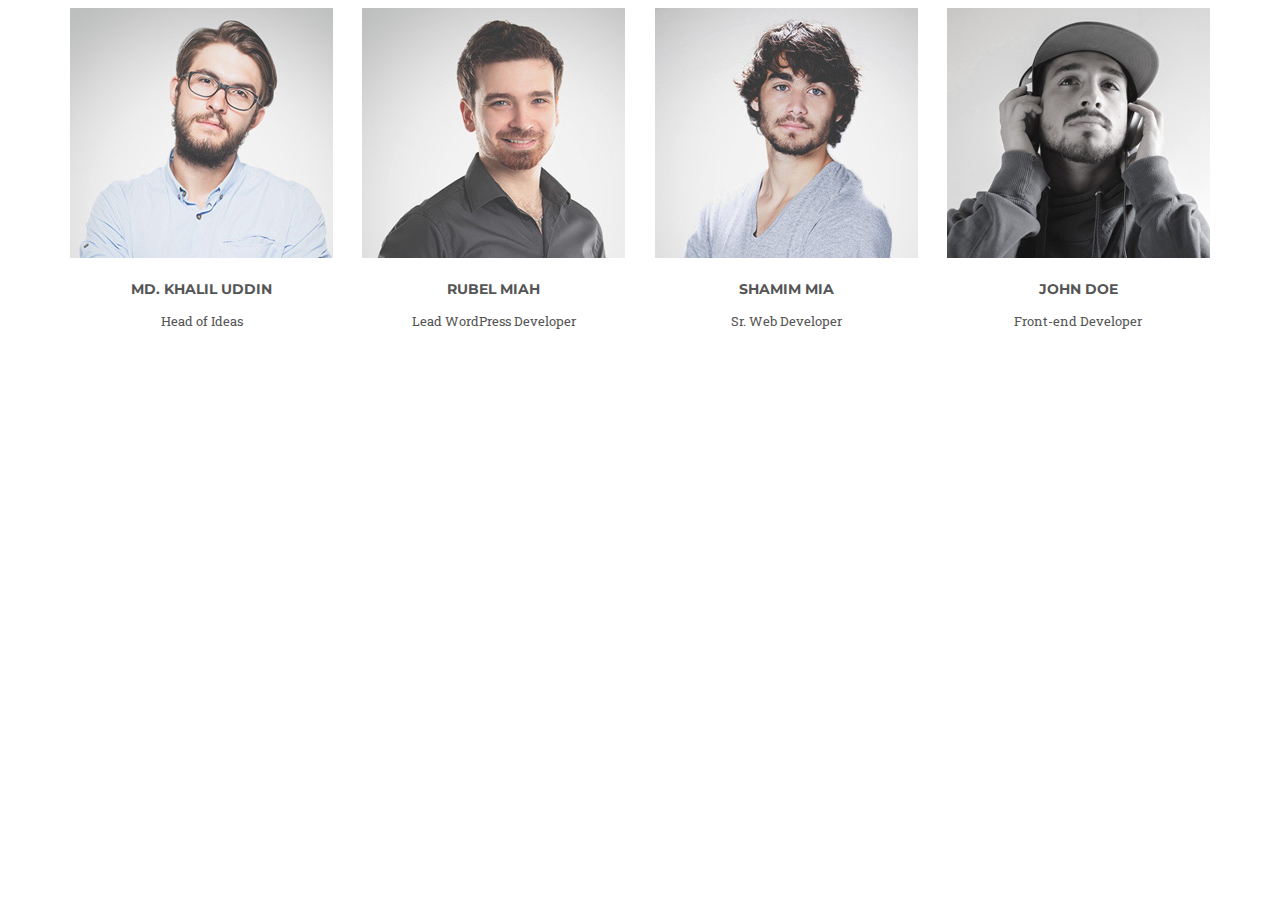
==== index.html @ a85b0475 "classwork" ====
<!DOCTYPE html>
<html lang="ru">
  <head>
    <meta charset="UTF-8" />
    <meta name="viewport" content="width=device-width, initial-scale=1.0" />
    <title>Module-05-lesson-1</title>
    <link
      href="https://fonts.googleapis.com/css2?family=Montserrat:wght@600&family=Roboto+Slab&display=swap"
      rel="stylesheet"
    />
    <link
      rel="stylesheet"
      href="https://cdnjs.cloudflare.com/ajax/libs/modern-normalize/1.0.0/modern-normalize.min.css"
      integrity="sha512-ISS7cAi1PEhQ8jnbJpJZMd29NlhNj4AWYyLOSp2CE/CsHxTCu+r+t0D2yoJudVrd0/8fTVPUVDzY5Tvli75u/g=="
      crossorigin="anonymous"
    />
    <link rel="stylesheet" href="./css/styles.css" />
  </head>

  <body>
    <ul class="team-list list">
      <li class="team-list-item">
        <a href="#" class="team-list-link-wrapper link">
          <div class="team-list-img-wrapper">
            <img src="./images/teammate-1.jpg" alt="teammate Khalil" class="team-list-item-img" />
            <p class="team-list-overlay">
              Lorem ipsum dolor, sit amet consectetur adipisicing elit. Sapiente, nemo.
            </p>
          </div>
          <div class="team-list-content">
            <h3 class="team-list-item-name">Md. Khalil Uddin</h3>
            <p class="team-list-item-position">Head of Ideas</p>
          </div>
        </a>
      </li>
      <li class="team-list-item">
        <a href="#" class="team-list-link-wrapper link">
          <div class="team-list-img-wrapper">
            <img src="./images/teammate-2.jpg" alt="teammate Rubel" class="team-list-item-img" />
            <p class="team-list-overlay">
              Lorem ipsum dolor, sit amet consectetur adipisicing elit. Sapiente, nemo.
            </p>
          </div>
          <div class="team-list-content">
            <h3 class="team-list-item-name">Rubel Miah</h3>
            <p class="team-list-item-position">Lead WordPress Developer</p>
          </div>
        </a>
      </li>
      <li class="team-list-item">
        <a href="#" class="team-list-link-wrapper link">
          <div class="team-list-img-wrapper">
            <img src="./images/teammate-3.jpg" alt="teammate Shamin" class="team-list-item-img" />
            <p class="team-list-overlay">
              Lorem ipsum dolor, sit amet consectetur adipisicing elit. Sapiente, nemo.
            </p>
          </div>
          <div class="team-list-content">
            <h3 class="team-list-item-name">Shamim Mia</h3>
            <p class="team-list-item-position">Sr. Web Developer</p>
          </div>
        </a>
      </li>
      <li class="team-list-item">
        <a href="#" class="team-list-link-wrapper link">
          <div class="team-list-img-wrapper">
            <img src="./images/teammate-4.jpg" alt="teammate John" class="team-list-item-img" />
            <p class="team-list-overlay">
              Lorem ipsum dolor, sit amet consectetur adipisicing elit. Sapiente, nemo.
            </p>
          </div>
          <div class="team-list-content">
            <h3 class="team-list-item-name">John Doe</h3>
            <p class="team-list-item-position">Front-end Developer</p>
          </div>
        </a>
      </li>
    </ul>
  </body>
</html>
---- css/styles.css ----
h1,
h2,
h3,
h4,
h5,
h6,
p {
  margin: 0;
}

ul,
ol {
  padding: 0;
  margin: 0;
}

img {
  display: block;
  max-width: 100%;
  height: auto;
}

.list {
  list-style: none;
}

.link {
  text-decoration: none;
}

.team-list {
  display: flex;
  justify-content: space-between;
  width: 1140px;
  margin: 0 auto;
}

.team-list-item {
  text-align: center;
  width: 263px;
}

.team-list-content {
  padding: 20px 30px;
}

.team-list-item-name {
  font-family: 'Montserrat', sans-serif;
  font-size: 14px;
  color: rgb(85, 85, 85);
  text-transform: uppercase;
  line-height: 1.714;
  margin-bottom: 8px;
}

.team-list-item-position {
  font-family: 'Roboto Slab', serif;
  font-size: 13px;
  color: rgb(85, 85, 85);
  line-height: 1.846;
}

.team-list-img-wrapper {
  position: relative;
  overflow: hidden;
}

.team-list-overlay {
  position: absolute;
  top: 0;
  left: 0;
  width: 100%;
  height: 100%;
  font-family: 'Montserrat', sans-serif;
  font-size: 14px;
  color: rgb(255, 255, 255);
  background-color: rgba(255, 99, 71, 0.5);
  padding: 20px;
  overflow: auto;

  transform: translateY(100%);
  transition: transform 250ms linear;
}

.team-list-link-wrapper:hover .team-list-overlay,
.team-list-link-wrapper:focus .team-list-overlay {
  transform: translateY(0%);
}
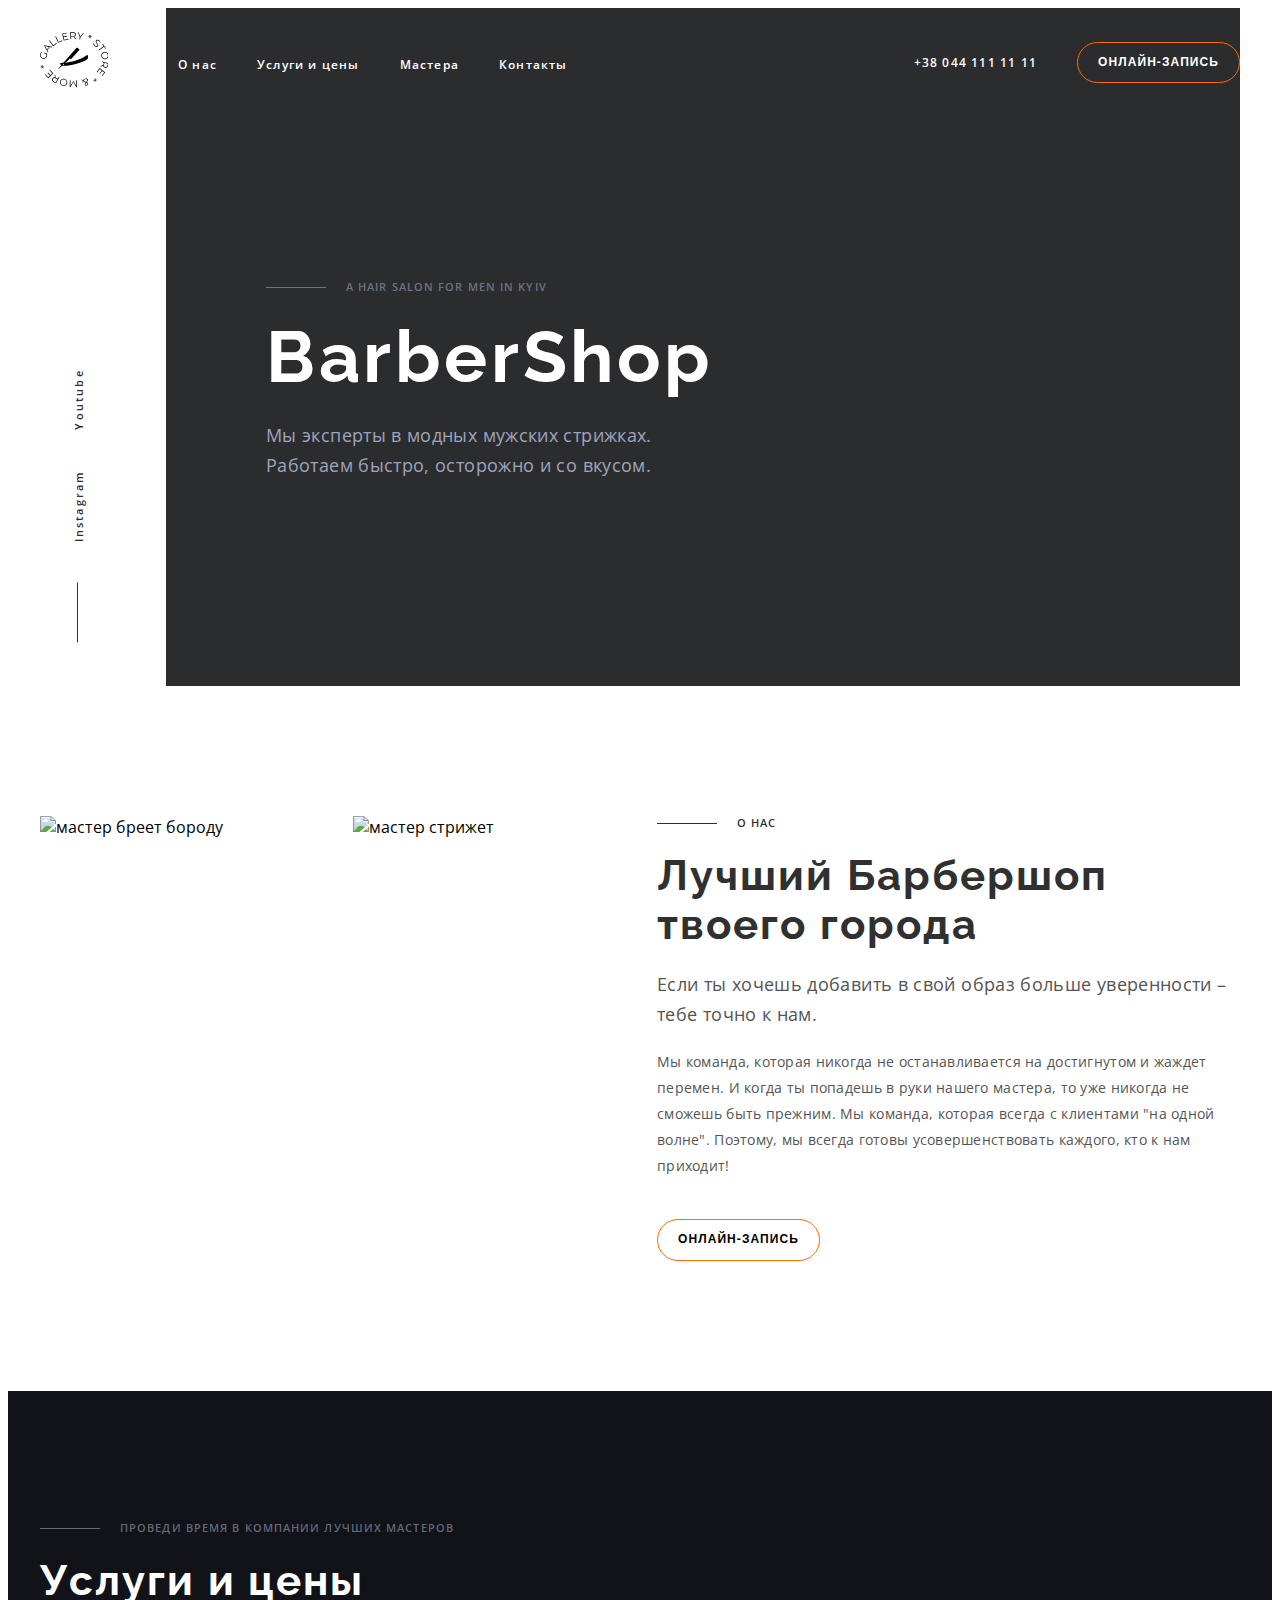
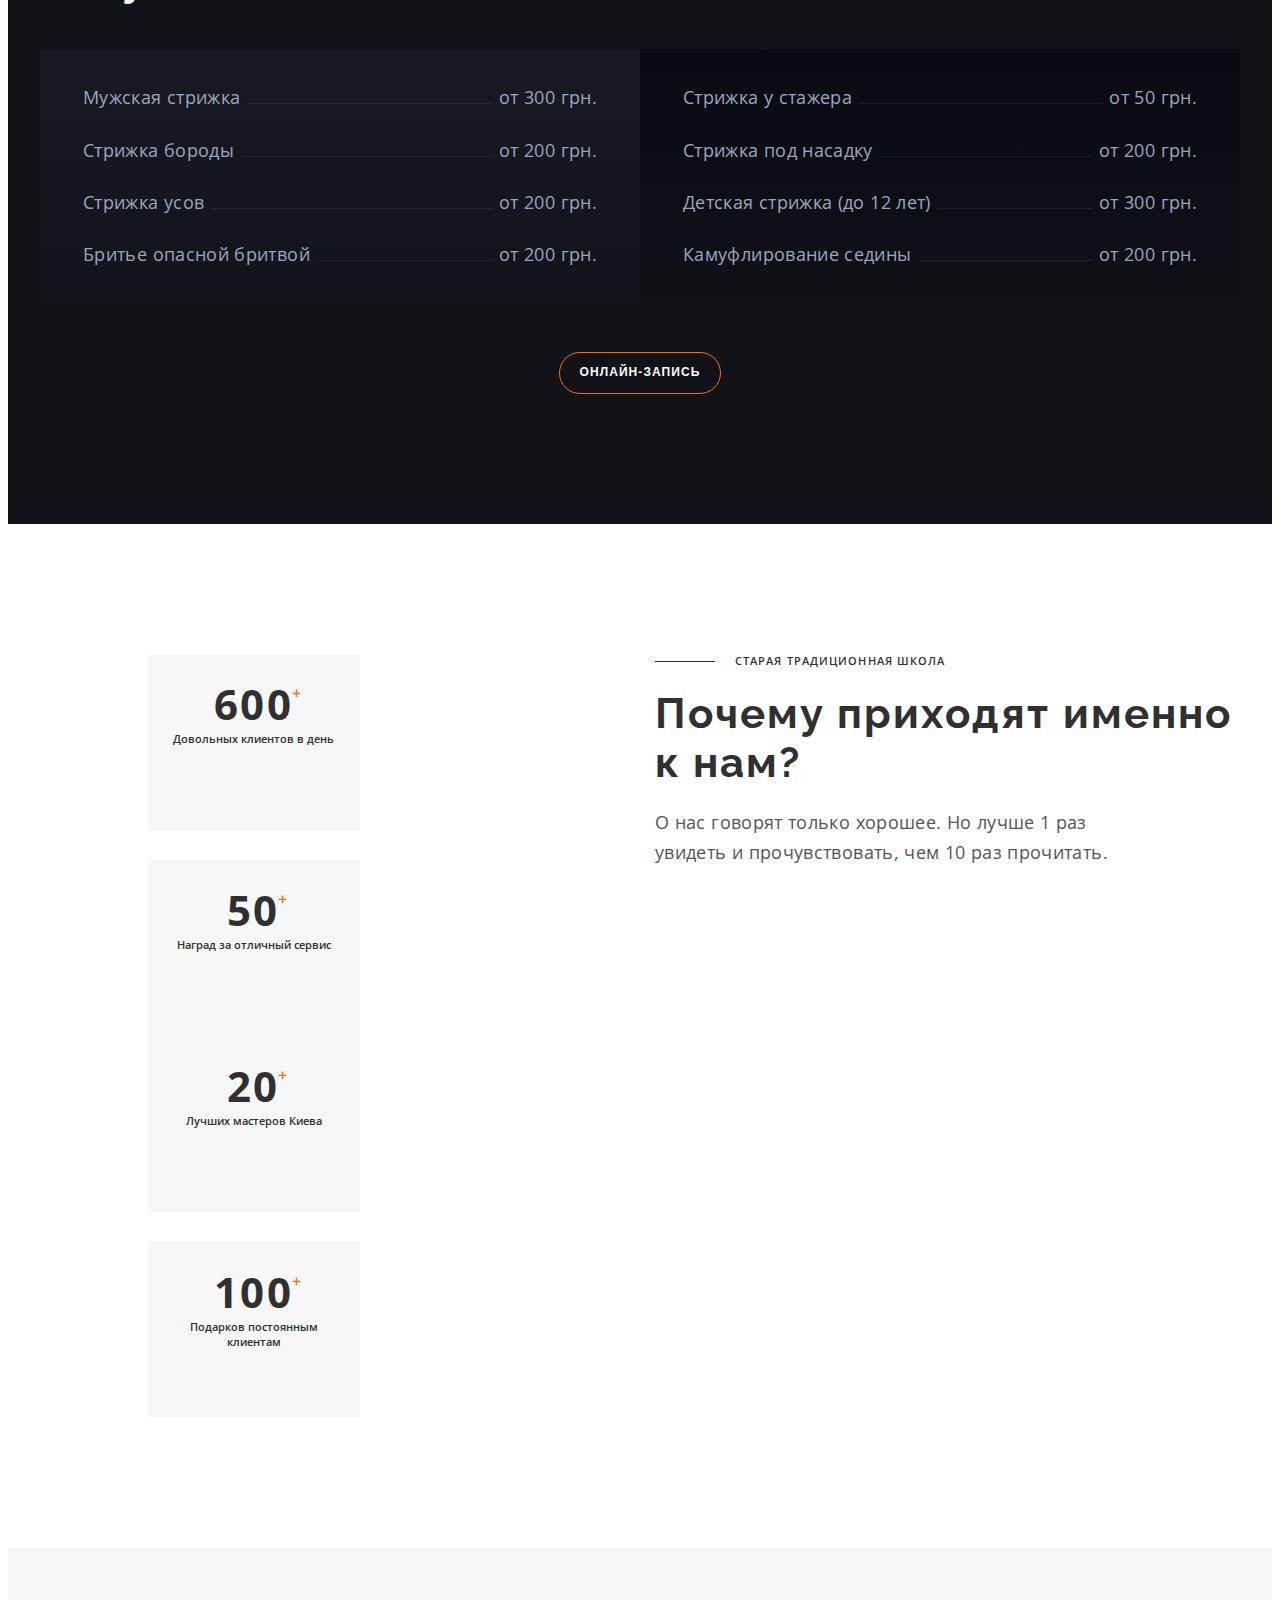
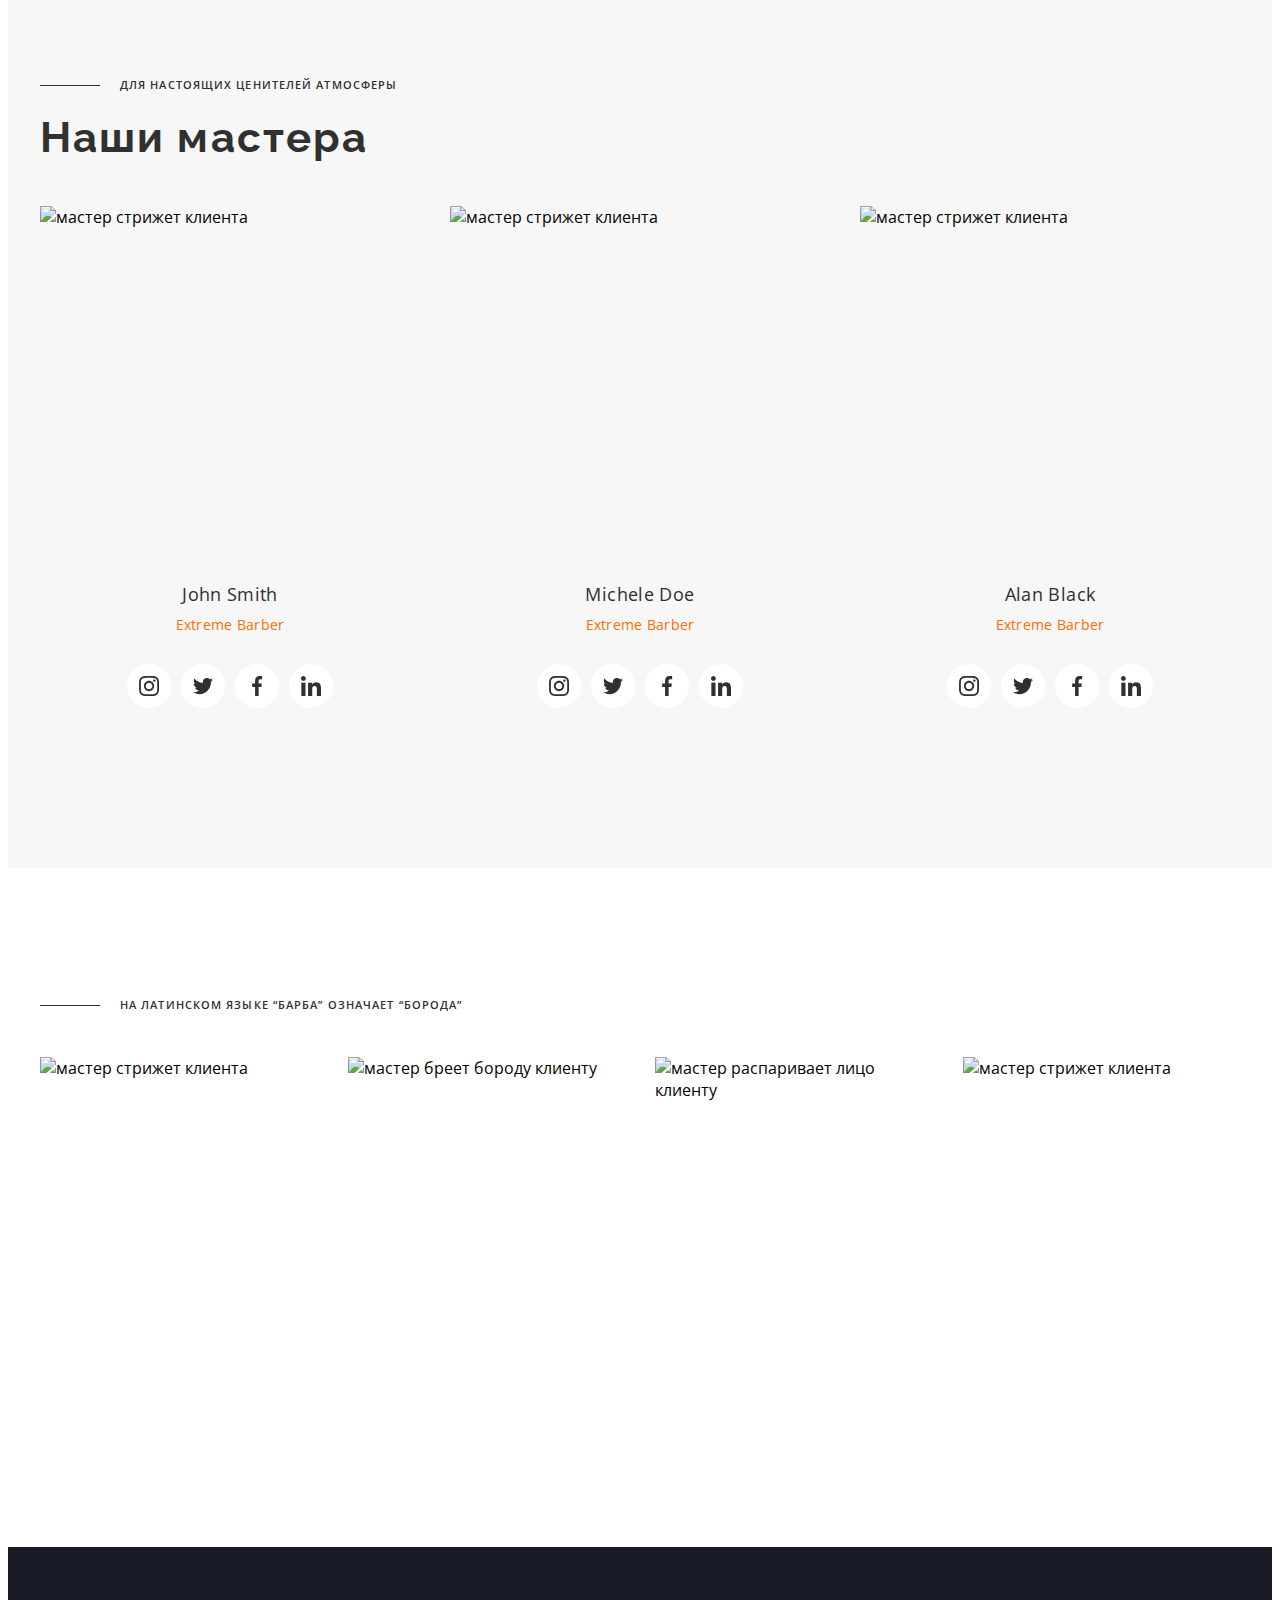
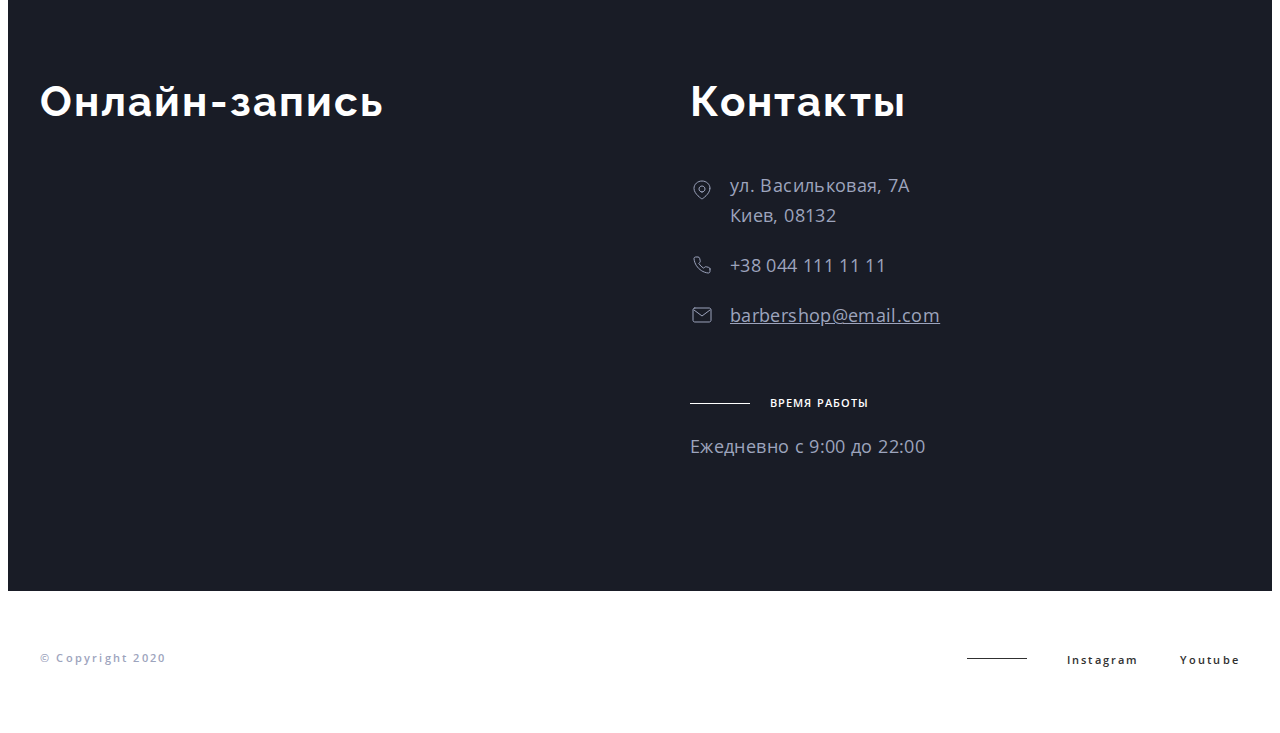
==== commit 9e8aaf60: "Merge pull request #6 from Olexiy-repin/module-05" ====
--- a/index.html
+++ b/index.html
@@ -1,80 +1,466 @@
 <!DOCTYPE html>
+
 <html lang="ru">
   <head>
     <meta charset="UTF-8" />
+    <meta http-equiv="X-UA-Compatible" content="IE=edge" />
     <meta name="viewport" content="width=device-width, initial-scale=1.0" />
-    <title>Module-05-lesson-1</title>
+    <title>Барбершоп</title>
+    <link rel="preconnect" href="https://fonts.googleapis.com" />
+    <link rel="preconnect" href="https://fonts.gstatic.com" crossorigin />
     <link
-      href="https://fonts.googleapis.com/css2?family=Montserrat:wght@600&family=Roboto+Slab&display=swap"
+      href="https://fonts.googleapis.com/css2?family=Open+Sans:wght@400;600;700&family=Raleway:wght@700&display=swap"
       rel="stylesheet"
     />
     <link
       rel="stylesheet"
-      href="https://cdnjs.cloudflare.com/ajax/libs/modern-normalize/1.0.0/modern-normalize.min.css"
-      integrity="sha512-ISS7cAi1PEhQ8jnbJpJZMd29NlhNj4AWYyLOSp2CE/CsHxTCu+r+t0D2yoJudVrd0/8fTVPUVDzY5Tvli75u/g=="
+      href="https://cdnjs.cloudflare.com/ajax/libs/modern-normalize/1.1.0/modern-normalize.min.css"
+      integrity="sha512-wpPYUAdjBVSE4KJnH1VR1HeZfpl1ub8YT/NKx4PuQ5NmX2tKuGu6U/JRp5y+Y8XG2tV+wKQpNHVUX03MfMFn9Q=="
       crossorigin="anonymous"
+      referrerpolicy="no-referrer"
     />
     <link rel="stylesheet" href="./css/styles.css" />
   </head>
+  <body>
+    <!-- HEADER -->
+    <header class="page-header">
+      <div class="container page-header-container">
+        <nav class="navigation">
+          <a class="logo" href="">
+            <svg class="logo-img" width="68" height="56">
+              <use href="./images/sprite.svg#logo"></use>
+            </svg>
+          </a>
+          <ul class="menu list">
+            <li class="menu-item">
+              <a class="menu-link link" href="#about">О нас</a>
+            </li>
+            <li class="menu-item">
+              <a class="menu-link link" href="#services">Услуги и цены</a>
+            </li>
+            <li class="menu-item">
+              <a class="menu-link link" href="#our-team">Мастера</a>
+            </li>
+            <li class="menu-item">
+              <a class="menu-link link" href="#contacts">Контакты</a>
+            </li>
+          </ul>
+        </nav>
+        <a class="phone-number link" href="tel:+380441111111">+38 044 111 11 11</a>
+        <button class="modal-btn modal-btn-theme-dark" type="button" data-modal-open>
+          онлайн-запись
+        </button>
+      </div>
+    </header>
+    <main>
+      <!-- HERO -->
+      <section class="hero">
+        <div class="container hero-container">
+          <div class="hero-left-side">
+            <ul class="social-links-list hero-social-links-list list">
+              <li class="social-links-list-item">
+                <a class="social-links-list-link link" href="" lang="en">Instagram</a>
+              </li>
+              <li class="social-links-list-item">
+                <a class="social-links-list-link link" href="" lang="en">Youtube</a>
+              </li>
+            </ul>
+          </div>
+          <div class="hero-right-side">
+            <p class="suptitle suptitle-theme-dark" lang="en">A hair salon for men in Kyiv</p>
+            <h1 class="hero-title" lang="en">BarberShop</h1>
+            <p class="section-description section-description-theme-dark hero-section-description">
+              Мы эксперты в модных мужских стрижках. Работаем быстро, осторожно и со вкусом.
+            </p>
+          </div>
+        </div>
+      </section>
+      <!-- ABOUT -->
+      <section class="about section" id="about">
+        <div class="container about-container">
+          <div class="about-left-side">
+            <ul class="about-gallery list">
+              <li class="about-gallery-item">
+                <img
+                  class="about-gallery-img"
+                  src="./images/about/about-img-1.jpg"
+                  alt="мастер бреет бороду"
+                  width="270"
+                  height="445"
+                />
+              </li>
+              <li class="about-gallery-item">
+                <img
+                  class="about-gallery-img"
+                  src="./images/about/about-img-2.jpg"
+                  alt="мастер стрижет"
+                  width="270"
+                  height="445"
+                />
+              </li>
+            </ul>
+          </div>
+          <div class="about-right-side">
+            <h2 class="suptitle suptitle-theme-light">О НАС</h2>
+            <h3 class="title title-theme-light">Лучший Барбершоп твоего города</h3>
+            <p
+              class="section-description section-description-theme-light about-section-description"
+            >
+              Если ты хочешь добавить в свой образ больше уверенности – тебе точно к нам.
+            </p>
+            <p class="about-text">
+              Мы команда, которая никогда не останавливается на достигнутом и жаждет перемен. И
+              когда ты попадешь в руки нашего мастера, то уже никогда не сможешь быть прежним. Мы
+              команда, которая всегда с клиентами "на одной волне". Поэтому, мы всегда готовы
+              усовершенствовать каждого, кто к нам приходит!
+            </p>
+            <button class="modal-btn" type="button">онлайн-запись</button>
+          </div>
+        </div>
+      </section>
+      <!-- SERVICES -->
+      <section class="services section" id="services">
+        <div class="container">
+          <p class="suptitle suptitle-theme-dark">Проведи время в компании лучших мастеров</p>
+          <h2 class="title title-theme-dark">Услуги и цены</h2>
+          <div class="services-table-wrapper">
+            <table class="services-table list">
+              <tr class="services-table-row">
+                <td class="services-table-name">Мужская стрижка</td>
+                <td class="services-table-price">от 300 грн.</td>
+              </tr>
+              <tr class="services-table-row">
+                <td class="services-table-name">Стрижка бороды</td>
+                <td class="services-table-price">от 200 грн.</td>
+              </tr>
+              <tr class="services-table-row">
+                <td class="services-table-name">Стрижка усов</td>
+                <td class="services-table-price">от 200 грн.</td>
+              </tr>
+              <tr class="services-table-row">
+                <td class="services-table-name">Бритье опасной бритвой</td>
+                <td class="services-table-price">от 200 грн.</td>
+              </tr>
+            </table>
+            <table class="services-table list">
+              <tr class="services-table-row">
+                <td class="services-table-name">Cтрижка у стажера</td>
+                <td class="services-table-price">от 50 грн.</td>
+              </tr>
+              <tr class="services-table-row">
+                <td class="services-table-name">Стрижка под насадку</td>
+                <td class="services-table-price">от 200 грн.</td>
+              </tr>
+              <tr class="services-table-row">
+                <td class="services-table-name">Детская стрижка (до 12 лет)</td>
+                <td class="services-table-price">от 300 грн.</td>
+              </tr>
+              <tr class="services-table-row">
+                <td class="services-table-name">Камуфлирование седины</td>
+                <td class="services-table-price">от 200 грн.</td>
+              </tr>
+            </table>
+          </div>
+          <button class="modal-btn modal-btn-theme-dark services-modal-btn" type="button">
+            онлайн-запись
+          </button>
+        </div>
+      </section>
+      <!-- ADVANTAGES -->
+      <section class="advantages section">
+        <div class="container advantages-container">
+          <div class="advantages-left-side">
+            <ul class="advantages-list list">
+              <li class="advantages-list-item">
+                <p class="advantages-list-quantity">600</p>
+                <p class="advantages-list-description">Довольных клиентов в день</p>
+              </li>
+              <li class="advantages-list-item">
+                <p class="advantages-list-quantity">50</p>
+                <p class="advantages-list-description">Наград за отличный сервис</p>
+              </li>
+              <li class="advantages-list-item">
+                <p class="advantages-list-quantity">20</p>
+                <p class="advantages-list-description">Лучших мастеров Киева</p>
+              </li>
+              <li class="advantages-list-item">
+                <p class="advantages-list-quantity">100</p>
+                <p class="advantages-list-description">Подарков постоянным клиентам</p>
+              </li>
+            </ul>
+          </div>
+          <div class="advantages-right-side">
+            <p class="suptitle suptitle-theme-light">старая традиционная школа</p>
+            <h2 class="title title-theme-light">Почему приходят именно к нам?</h2>
+            <p
+              class="section-description section-description-theme-light advantages-section-description"
+            >
+              О нас говорят только хорошее. Но лучше 1 раз увидеть и прочувствовать, чем 10 раз
+              прочитать.
+            </p>
+          </div>
+        </div>
+      </section>
+      <!-- EMPLOYEES -->
+      <section class="employees-section section" id="our-team">
+        <div class="container">
+          <p class="suptitle suptitle-theme-light">для настоящих ценителей атмосферы</p>
+          <h2 class="title title-theme-light employees-section-title">Наши мастера</h2>
+          <ul class="employees list">
+            <li class="employees-card">
+              <img
+                class="employees-photo"
+                src="./images/our-team/john-smith.jpg"
+                alt="мастер стрижет клиента"
+                width="370"
+                height="346"
+              />
+              <div class="employees-card-content-wrapper">
+                <h3 class="employees-name" lang="en">John Smith</h3>
+                <p class="employees-position" lang="en">Extreme Barber</p>
+                <ul class="social-list list">
+                  <li class="social-list-item">
+                    <a href="" class="social-list-link">
+                      <svg class="social-list-icon" width="20" height="20">
+                        <use href="./images/sprite.svg#instagram"></use>
+                      </svg>
+                    </a>
+                  </li>
+                  <li class="social-list-item">
+                    <a href="" class="social-list-link">
+                      <svg class="social-list-icon" width="20" height="20">
+                        <use href="./images/sprite.svg#twitter"></use>
+                      </svg>
+                    </a>
+                  </li>
+                  <li class="social-list-item">
+                    <a href="" class="social-list-link">
+                      <svg class="social-list-icon" width="20" height="20">
+                        <use href="./images/sprite.svg#facebook"></use>
+                      </svg>
+                    </a>
+                  </li>
+                  <li class="social-list-item">
+                    <a href="" class="social-list-link">
+                      <svg class="social-list-icon" width="20" height="20">
+                        <use href="./images/sprite.svg#linkedin"></use>
+                      </svg>
+                    </a>
+                  </li>
+                </ul>
+              </div>
+            </li>
+            <li class="employees-card">
+              <img
+                class="employees-photo"
+                src="./images/our-team/michele-doe.jpg"
+                alt="мастер стрижет клиента"
+                width="370"
+                height="346"
+              />
+              <div class="employees-card-content-wrapper">
+                <h3 class="employees-name" lang="en">Michele Doe</h3>
+                <p class="employees-position" lang="en">Extreme Barber</p>
+                <ul class="social-list list">
+                  <li class="social-list-item">
+                    <a href="" class="social-list-link">
+                      <svg class="social-list-icon" width="20" height="20">
+                        <use href="./images/sprite.svg#instagram"></use>
+                      </svg>
+                    </a>
+                  </li>
+                  <li class="social-list-item">
+                    <a href="" class="social-list-link">
+                      <svg class="social-list-icon" width="20" height="20">
+                        <use href="./images/sprite.svg#twitter"></use>
+                      </svg>
+                    </a>
+                  </li>
+                  <li class="social-list-item">
+                    <a href="" class="social-list-link">
+                      <svg class="social-list-icon" width="20" height="20">
+                        <use href="./images/sprite.svg#facebook"></use>
+                      </svg>
+                    </a>
+                  </li>
+                  <li class="social-list-item">
+                    <a href="" class="social-list-link">
+                      <svg class="social-list-icon" width="20" height="20">
+                        <use href="./images/sprite.svg#linkedin"></use>
+                      </svg>
+                    </a>
+                  </li>
+                </ul>
+              </div>
+            </li>
+            <li class="employees-card">
+              <img
+                class="employees-photo"
+                src="./images/our-team/alan-black.jpg"
+                alt="мастер стрижет клиента"
+                width="370"
+                height="346"
+              />
+              <div class="employees-card-content-wrapper">
+                <h3 class="employees-name" lang="en">Alan Black</h3>
+                <p class="employees-position" lang="en">Extreme Barber</p>
+                <ul class="social-list list">
+                  <li class="social-list-item">
+                    <a href="" class="social-list-link">
+                      <svg class="social-list-icon" width="20" height="20">
+                        <use href="./images/sprite.svg#instagram"></use>
+                      </svg>
+                    </a>
+                  </li>
+                  <li class="social-list-item">
+                    <a href="" class="social-list-link">
+                      <svg class="social-list-icon" width="20" height="20">
+                        <use href="./images/sprite.svg#twitter"></use>
+                      </svg>
+                    </a>
+                  </li>
+                  <li class="social-list-item">
+                    <a href="" class="social-list-link">
+                      <svg class="social-list-icon" width="20" height="20">
+                        <use href="./images/sprite.svg#facebook"></use>
+                      </svg>
+                    </a>
+                  </li>
+                  <li class="social-list-item">
+                    <a href="" class="social-list-link">
+                      <svg class="social-list-icon" width="20" height="20">
+                        <use href="./images/sprite.svg#linkedin"></use>
+                      </svg>
+                    </a>
+                  </li>
+                </ul>
+              </div>
+            </li>
+          </ul>
+        </div>
+      </section>
+      <!-- GALLERY -->
+      <section class="gallery section">
+        <div class="container">
+          <h2 hidden>галерея работ</h2>
+          <p class="suptitle suptitle-theme-light gallery-suptitle">
+            На латинском языке “барба” означает “борода”
+          </p>
+          <ul class="gallery-list list">
+            <li class="gallery-list-item">
+              <img
+                class="gallery-list-img"
+                src="./images/gallery/gallery-img-1.jpg"
+                alt="мастер стрижет клиента"
+                width="270"
+                height="360"
+              />
+            </li>
+            <li class="gallery-list-item">
+              <img
+                class="gallery-list-img"
+                src="./images/gallery/gallery-img-2.jpg"
+                alt="мастер бреет бороду клиенту"
+                width="270"
+                height="360"
+              />
+            </li>
+            <li class="gallery-list-item">
+              <img
+                class="gallery-list-img"
+                src="./images/gallery/gallery-img-3.jpg"
+                alt="мастер распаривает лицо клиенту"
+                width="270"
+                height="360"
+              />
+            </li>
+            <li class="gallery-list-item">
+              <img
+                class="gallery-list-img"
+                src="./images/gallery/gallery-img-4.jpg"
+                alt="мастер стрижет клиента"
+                width="270"
+                height="360"
+              />
+            </li>
+          </ul>
+        </div>
+      </section>
+      <div class="contact-block-wrapper">
+        <div class="container contact-block-wrapper-container">
+          <!-- CONTACT FORM -->
+          <section class="contact-form-section section">
+            <h2 class="title title-theme-dark">Онлайн-запись</h2>
+          </section>
+          <!-- OUR CONTACT INFORMATION -->
+          <section class="contact-info-section section">
+            <h2 class="title title-theme-dark">Контакты</h2>
+            <address class="contact-info-section-address">
+              <ul class="contact-list list">
+                <li class="contact-list-item">
+                  <a
+                    class="contact-list-link link"
+                    href="https://goo.gl/maps/fSdhoyAyDwtJdrEC6"
+                    target="_blank"
+                  >
+                    <svg
+                      class="contact-list-link-icon contact-list-link-icon-map-pin"
+                      width="24"
+                      height="24"
+                    >
+                      <use href="./images/sprite.svg#map-pin"></use>
+                    </svg>
+                    ул. Васильковая, 7А Киев, 08132</a
+                  >
+                </li>
+                <li class="contact-list-item">
+                  <a class="contact-list-link link" href="tel:+380441111111">
+                    <svg class="contact-list-link-icon" width="24" height="24">
+                      <use href="./images/sprite.svg#phone"></use>
+                    </svg>
+                    +38 044 111 11 11
+                  </a>
+                </li>
+                <li class="contact-list-item">
+                  <a class="contact-list-link" href="mailto:barbershop@email.com">
+                    <svg class="contact-list-link-icon" width="24" height="24">
+                      <use href="./images/sprite.svg#mail"></use>
+                    </svg>
+                    barbershop@email.com
+                  </a>
+                </li>
+              </ul>
+            </address>
+            <h3 class="suptitle contact-info-section-suptitle">время работы</h3>
+            <p class="contact-info-date">Ежедневно с 9:00 до 22:00</p>
+          </section>
+        </div>
+      </div>
+    </main>
+    <footer class="footer">
+      <div class="container footer-container">
+        <p class="copyright">&#xa9; Copyright 2020</p>
+        <ul class="social-links-list list">
+          <li class="social-links-list-item">
+            <a class="social-links-list-link link" href="" lang="en">Instagram</a>
+          </li>
+          <li class="social-links-list-item">
+            <a class="social-links-list-link link" href="" lang="en">Youtube</a>
+          </li>
+        </ul>
+      </div>
+    </footer>
 
-  <body>
-    <ul class="team-list list">
-      <li class="team-list-item">
-        <a href="#" class="team-list-link-wrapper link">
-          <div class="team-list-img-wrapper">
-            <img src="./images/teammate-1.jpg" alt="teammate Khalil" class="team-list-item-img" />
-            <p class="team-list-overlay">
-              Lorem ipsum dolor, sit amet consectetur adipisicing elit. Sapiente, nemo.
-            </p>
-          </div>
-          <div class="team-list-content">
-            <h3 class="team-list-item-name">Md. Khalil Uddin</h3>
-            <p class="team-list-item-position">Head of Ideas</p>
-          </div>
-        </a>
-      </li>
-      <li class="team-list-item">
-        <a href="#" class="team-list-link-wrapper link">
-          <div class="team-list-img-wrapper">
-            <img src="./images/teammate-2.jpg" alt="teammate Rubel" class="team-list-item-img" />
-            <p class="team-list-overlay">
-              Lorem ipsum dolor, sit amet consectetur adipisicing elit. Sapiente, nemo.
-            </p>
-          </div>
-          <div class="team-list-content">
-            <h3 class="team-list-item-name">Rubel Miah</h3>
-            <p class="team-list-item-position">Lead WordPress Developer</p>
-          </div>
-        </a>
-      </li>
-      <li class="team-list-item">
-        <a href="#" class="team-list-link-wrapper link">
-          <div class="team-list-img-wrapper">
-            <img src="./images/teammate-3.jpg" alt="teammate Shamin" class="team-list-item-img" />
-            <p class="team-list-overlay">
-              Lorem ipsum dolor, sit amet consectetur adipisicing elit. Sapiente, nemo.
-            </p>
-          </div>
-          <div class="team-list-content">
-            <h3 class="team-list-item-name">Shamim Mia</h3>
-            <p class="team-list-item-position">Sr. Web Developer</p>
-          </div>
-        </a>
-      </li>
-      <li class="team-list-item">
-        <a href="#" class="team-list-link-wrapper link">
-          <div class="team-list-img-wrapper">
-            <img src="./images/teammate-4.jpg" alt="teammate John" class="team-list-item-img" />
-            <p class="team-list-overlay">
-              Lorem ipsum dolor, sit amet consectetur adipisicing elit. Sapiente, nemo.
-            </p>
-          </div>
-          <div class="team-list-content">
-            <h3 class="team-list-item-name">John Doe</h3>
-            <p class="team-list-item-position">Front-end Developer</p>
-          </div>
-        </a>
-      </li>
-    </ul>
+    <div class="backdrop is-hidden" data-modal>
+      <div class="modal">
+        <button type="button" class="modal-close-btn" data-modal-close>
+          <svg class="modal-close-btn-icon" width="18" height="18">
+            <use href="./images/sprite.svg#close-icon"></use>
+          </svg>
+        </button>
+      </div>
+    </div>
+
+    <script src="./js/modal.js"></script>
   </body>
 </html>
--- a/css/styles.css
+++ b/css/styles.css
@@ -1,23 +1,30 @@
+:root {
+  --primary-font-family: 'Open Sans', sans-serif;
+  --secondary-font-family: 'Raleway', sans-serif;
+  --primary-text-color-theme-dark: 157, 164, 189;
+  --secondary-text-color-theme-dark: #ffffff;
+  --primary-text-color-theme-light: #555555;
+  --secondary-text-color-theme-light: #303030;
+  --accent-color: #ff6c00;
+}
+
 h1,
 h2,
 h3,
-h4,
-h5,
-h6,
 p {
-  margin: 0;
+  margin-top: 0;
+  margin-bottom: 0;
 }
 
 ul,
 ol {
-  padding: 0;
-  margin: 0;
+  margin-top: 0;
+  margin-bottom: 0;
+  padding-left: 0;
 }
 
 img {
   display: block;
-  max-width: 100%;
-  height: auto;
 }
 
 .list {
@@ -28,61 +35,679 @@
   text-decoration: none;
 }
 
-.team-list {
-  display: flex;
-  justify-content: space-between;
-  width: 1140px;
-  margin: 0 auto;
-}
-
-.team-list-item {
-  text-align: center;
-  width: 263px;
-}
-
-.team-list-content {
-  padding: 20px 30px;
-}
-
-.team-list-item-name {
-  font-family: 'Montserrat', sans-serif;
-  font-size: 14px;
-  color: rgb(85, 85, 85);
+body {
+  font-family: var(--primary-font-family);
+}
+
+.container {
+  width: 1200px;
+  margin-left: auto;
+  margin-right: auto;
+  padding-left: 15px;
+  padding-right: 15px;
+}
+
+.section {
+  padding-top: 130px;
+  padding-bottom: 130px;
+}
+
+/* ============= COMPONENTS ============= */
+.modal-btn {
+  min-width: 160px;
+  font-weight: 600;
+  font-size: 12px;
+  line-height: 1.33;
+  letter-spacing: 0.09em;
   text-transform: uppercase;
-  line-height: 1.714;
-  margin-bottom: 8px;
-}
-
-.team-list-item-position {
-  font-family: 'Roboto Slab', serif;
-  font-size: 13px;
-  color: rgb(85, 85, 85);
-  line-height: 1.846;
-}
-
-.team-list-img-wrapper {
-  position: relative;
-  overflow: hidden;
-}
-
-.team-list-overlay {
+  cursor: pointer;
+  border: 1px solid var(--accent-color);
+  border-radius: 25px;
+  background-color: transparent;
+  padding: 12px 20px;
+  transition: background-color 250ms linear, color 250ms linear;
+}
+
+.modal-btn:hover,
+.modal-btn:focus {
+  background-color: var(--accent-color);
+  color: var(--secondary-text-color-theme-dark);
+}
+
+.modal-btn-theme-dark {
+  color: var(--secondary-text-color-theme-dark);
+}
+
+.social-links-list {
+  display: flex;
+  align-items: center;
+}
+
+.social-links-list::before {
+  content: '';
+  width: 60px;
+  height: 1px;
+  background-color: #303030;
+  margin-right: 40px;
+  flex-shrink: 0;
+}
+
+.social-links-list-item:not(:last-child) {
+  margin-right: 40px;
+}
+
+.social-links-list-link {
+  font-weight: 600;
+  font-size: 11px;
+  line-height: 1.36;
+  letter-spacing: 0.2em;
+  color: var(--secondary-text-color-theme-light);
+  transition: color 250ms linear;
+}
+
+.social-links-list-link:hover,
+.social-links-list-link:focus {
+  color: var(--accent-color);
+}
+
+.suptitle {
+  display: flex;
+  align-items: center;
+  font-weight: 600;
+  font-size: 11px;
+  line-height: 1.36;
+  letter-spacing: 0.1em;
+  text-transform: uppercase;
+  margin-bottom: 20px;
+}
+
+.suptitle::before {
+  display: inline-block;
+  width: 60px;
+  height: 1px;
+  content: '';
+  margin-right: 20px;
+}
+
+.suptitle-theme-light {
+  color: var(--secondary-text-color-theme-light);
+}
+
+.suptitle-theme-light::before {
+  background-color: var(--secondary-text-color-theme-light);
+}
+
+.suptitle-theme-dark {
+  color: rgba(var(--primary-text-color-theme-dark), 0.6);
+}
+
+.suptitle-theme-dark::before {
+  background-color: rgba(var(--primary-text-color-theme-dark), 0.6);
+}
+
+.section-description {
+  font-weight: 400;
+  font-size: 18px;
+  line-height: 1.67;
+  letter-spacing: 0.02em;
+}
+
+.section-description-theme-dark {
+  color: rgb(var(--primary-text-color-theme-dark));
+}
+
+.section-description-theme-light {
+  color: var(--primary-text-color-theme-light);
+}
+
+.title {
+  font-family: var(--secondary-font-family);
+  font-weight: 700;
+  font-size: 42px;
+  line-height: 1.17;
+  letter-spacing: 0.05em;
+}
+
+.title-theme-dark {
+  color: var(--secondary-text-color-theme-dark);
+  margin-bottom: 44px;
+}
+
+.title-theme-light {
+  color: var(--secondary-text-color-theme-light);
+  margin-bottom: 20px;
+}
+/* ============= /COMPONENTS ============= */
+
+/* ============= HEADER ============= */
+.page-header {
   position: absolute;
   top: 0;
   left: 0;
   width: 100%;
+  padding-top: 32px;
+  padding-bottom: 32px;
+}
+
+.page-header-container {
+  display: flex;
+  align-items: center;
+}
+
+.navigation {
+  display: flex;
+  align-items: center;
+}
+
+.logo {
+  margin-right: 70px;
+}
+
+.menu {
+  display: flex;
+}
+
+.menu-item:not(:last-child) {
+  margin-right: 40px;
+}
+
+.menu-link {
+  font-weight: 600;
+  font-size: 12px;
+  line-height: 1.33;
+  letter-spacing: 0.1em;
+  color: var(--secondary-text-color-theme-dark);
+  transition: color 250ms linear;
+}
+
+.menu-link:hover,
+.menu-link:focus {
+  color: var(--accent-color);
+}
+
+.phone-number {
+  font-weight: 600;
+  font-size: 12px;
+  line-height: 1.33;
+  letter-spacing: 0.1em;
+  margin-left: auto;
+  margin-right: 40px;
+  color: var(--secondary-text-color-theme-dark);
+  transition: color 250ms linear;
+}
+
+.phone-number:hover,
+.phone-number:focus {
+  color: var(--accent-color);
+}
+/* ============= /HEADER ============= */
+
+/* ============= HERO ============= */
+.hero-title {
+  font-family: var(--secondary-font-family);
+  font-weight: 700;
+  font-size: 72px;
+  line-height: 1.18;
+  letter-spacing: 0.05em;
+  margin-bottom: 20px;
+  color: #ffffff;
+}
+
+.hero-container {
+  display: flex;
+}
+
+.hero-left-side {
+  display: flex;
+  align-items: flex-end;
+  width: 100px;
+  padding-left: 26px;
+  padding-bottom: 40px;
+}
+
+.hero-social-links-list {
+  transform: rotate(-90deg) translateX(-18.45px);
+  transform-origin: left top;
+}
+
+.hero-right-side {
+  padding-top: 272px;
+  padding-bottom: 206px;
+  padding-left: 100px;
+  flex-grow: 1;
+  background-color: #303030;
+  background-image: linear-gradient(rgba(25, 28, 38, 0.2), rgba(25, 28, 38, 0.2)),
+    url('../images/hero/bg.jpg');
+  background-size: cover;
+}
+
+.hero-section-description {
+  max-width: 400px;
+}
+/* ============= /HERO ============= */
+
+/* =============== ABOUT =============== */
+.about-container {
+  display: flex;
+  justify-content: space-between;
+}
+
+.about-left-side,
+.about-right-side {
+  flex-basis: calc((100% - 30px) / 2);
+}
+
+.about-right-side {
+  padding-left: 34px;
+}
+
+.about-gallery {
+  display: flex;
+  justify-content: space-between;
+}
+
+.about-section-description {
+  margin-bottom: 20px;
+}
+
+.about-text {
+  font-weight: 400;
+  font-size: 14px;
+  line-height: 1.86;
+  letter-spacing: 0.02em;
+  color: var(--primary-text-color-theme-light);
+  margin-bottom: 40px;
+}
+/* =============== /ABOUT =============== */
+
+/* =============== SERVICES =============== */
+.services {
+  background-image: url('../images/services/bg.png');
+  background-size: cover;
+  background-color: #111319;
+}
+
+.services-table-wrapper {
+  display: flex;
+}
+
+.services-table {
+  flex-basis: 50%;
+  padding: 30px 40px;
+  margin-bottom: 50px;
+}
+
+.services-table:first-child {
+  background-image: linear-gradient(180deg, #171a24 0%, rgba(23, 26, 36, 0.2) 100%);
+}
+
+.services-table:last-child {
+  background-image: linear-gradient(180deg, #090b13 0%, rgba(9, 11, 19, 0.2) 100%);
+}
+
+.services-table-row {
+  display: flex;
+  justify-content: space-between;
+  align-items: baseline;
+}
+
+.services-table-row:not(:last-child) {
+  margin-bottom: 20px;
+}
+
+.services-table-row::before {
+  content: '';
+  flex-grow: 1;
+  height: 1px;
+  background-color: rgba(157, 164, 189, 0.12);
+  margin: 0 6px;
+}
+
+.services-table-name {
+  order: -1;
+}
+
+.services-table-name,
+.services-table-price {
+  font-weight: 400;
+  font-size: 18px;
+  line-height: 1.67;
+  letter-spacing: 0.02em;
+  color: rgb(var(--primary-text-color-theme-dark));
+}
+
+.services-modal-btn {
+  display: block;
+  margin: 0 auto;
+}
+/* =============== /SERVICES =============== */
+
+/* =============== ADVANTAGES =============== */
+.advantages-container {
+  display: flex;
+  justify-content: space-between;
+}
+
+.advantages-left-side,
+.advantages-right-side {
+  flex-basis: calc((100% - 30px) / 2);
+}
+
+.advantages-list {
+  display: flex;
+  flex-wrap: wrap;
+  justify-content: space-between;
+  align-items: flex-start;
+  width: 370px;
+  margin: 0 auto;
+}
+
+.advantages-list-item {
+  width: 170px;
+  min-height: 134px;
+  padding: 21px;
+  background-color: #f7f7f7;
+}
+
+.advantages-list-item:nth-child(even) {
+  margin-top: 30px;
+}
+
+.advantages-list-quantity {
+  position: relative;
+  width: min-content;
+  font-weight: 700;
+  font-size: 42px;
+  line-height: 1.36;
+  text-align: center;
+  letter-spacing: 0.05em;
+  color: var(--secondary-text-color-theme-light);
+  margin-left: auto;
+  margin-right: auto;
+}
+
+.advantages-list-quantity::before {
+  position: absolute;
+  top: 7px;
+  right: -10px;
+  content: '+';
+  font-weight: 600;
+  font-size: 16px;
+  line-height: 1.38;
+  color: var(--accent-color);
+}
+
+.advantages-list-description {
+  font-weight: 600;
+  font-size: 11px;
+  line-height: 1.36;
+  text-align: center;
+  color: var(--secondary-text-color-theme-light);
+}
+
+.advantages-section-description {
+  max-width: 460px;
+}
+/* =============== /ADVANTAGES =============== */
+
+/* =============== EMPLOYEES =============== */
+.employees-section {
+  background-color: #f7f7f7;
+}
+
+.employees-section-title {
+  margin-bottom: 44px;
+}
+
+.employees {
+  display: flex;
+  flex-wrap: wrap;
+  margin-left: -30px;
+  margin-top: -30px;
+  /* justify-content: space-between; */
+}
+
+/* .employees-card:not(:nth-child(3n)) {
+  margin-right: 30px;
+}
+
+.employees-card:not(:nth-last-child(-n + 3)) {
+  margin-bottom: 30px;
+} */
+
+.employees-card-content-wrapper {
+  padding-top: 30px;
+  padding-bottom: 30px;
+}
+
+.employees-card {
+  flex-basis: calc((100% - 90px) / 3);
+  margin-left: 30px;
+  margin-top: 30px;
+}
+
+.employees-name {
+  font-weight: 400;
+  font-size: 18px;
+  line-height: 1.39;
+  text-align: center;
+  letter-spacing: 0.02em;
+  color: var(--secondary-text-color-theme-light);
+  margin-bottom: 8px;
+}
+
+.employees-position {
+  font-weight: 400;
+  font-size: 14px;
+  line-height: 1.36;
+  text-align: center;
+  letter-spacing: 0.02em;
+  color: var(--accent-color);
+  margin-bottom: 30px;
+}
+
+.social-list {
+  display: flex;
+  justify-content: center;
+}
+
+.social-list-item:not(:last-child) {
+  margin-right: 10px;
+}
+
+.social-list-link {
+  display: flex;
+  align-items: center;
+  justify-content: center;
+  width: 44px;
+  height: 44px;
+  border-radius: 50%;
+  background-color: #ffffff;
+  transition: background-color 250ms linear;
+}
+
+.social-list-link:hover,
+.social-list-link:focus {
+  background-color: #303030;
+}
+
+.social-list-icon {
+  fill: #303030;
+  transition: fill 250ms linear;
+}
+
+.social-list-link:hover .social-list-icon,
+.social-list-link:focus .social-list-icon {
+  fill: var(--accent-color);
+}
+
+/* =============== /EMPLOYEES =============== */
+
+/* =============== GALLERY =============== */
+.gallery-suptitle {
+  margin-bottom: 44px;
+}
+
+.gallery-list {
+  display: flex;
+  flex-wrap: wrap;
+  margin-left: -30px;
+  margin-top: -30px;
+}
+
+.gallery-list-item {
+  flex-basis: calc((100% - 120px) / 4);
+  margin-left: 30px;
+  margin-top: 30px;
+}
+/* =============== /GALLERY =============== */
+
+/* =============== CONTACT BLOCK =============== */
+.contact-block-wrapper {
+  background-color: #191c26;
+  background-image: url('../images/contact-info/bg.png');
+  background-repeat: no-repeat;
+  background-position: right center;
+  background-size: 50% auto;
+}
+
+.contact-block-wrapper-container {
+  display: flex;
+}
+/* =============== /CONTACT BLOCK =============== */
+
+/* =============== CONTACT FORM =============== */
+.contact-form-section {
+  flex-basis: 50%;
+}
+/* =============== /CONTACT FORM =============== */
+
+/* =============== CONTACT INFO =============== */
+.contact-info-section {
+  flex-basis: 50%;
+  padding-left: 100px;
+}
+
+.contact-info-section-suptitle {
+  color: #ffffff;
+}
+
+.contact-info-section-suptitle::before {
+  background-color: #ffffff;
+}
+
+.contact-info-section-address {
+  max-width: 260px;
+  font-style: normal;
+  margin-bottom: 66px;
+}
+
+.contact-list-item:not(:last-child) {
+  margin-bottom: 20px;
+}
+
+.contact-list-link {
+  display: flex;
+  align-items: center;
+  font-weight: 400;
+  font-size: 18px;
+  line-height: 1.67;
+  letter-spacing: 0.02em;
+  color: rgb(var(--primary-text-color-theme-dark));
+}
+
+.contact-list-link:hover,
+.contact-list-link:focus {
+  color: var(--accent-color);
+}
+
+.contact-list-link-icon {
+  flex-shrink: 0;
+  margin-right: 16px;
+  stroke: #9da4bd;
+}
+
+.contact-list-link:hover .contact-list-link-icon,
+.contact-list-link:focus .contact-list-link-icon {
+  stroke: var(--accent-color);
+}
+
+.contact-list-link-icon-map-pin {
+  align-self: flex-start;
+  margin-top: 8px;
+}
+
+.contact-info-date {
+  font-weight: 400;
+  font-size: 18px;
+  line-height: 1.67;
+  letter-spacing: 0.02em;
+  color: rgb(var(--primary-text-color-theme-dark));
+}
+/* =============== /CONTACT INFO =============== */
+
+/* =============== FOOTER =============== */
+.footer {
+  padding-top: 56px;
+  padding-bottom: 56px;
+}
+
+.footer-container {
+  display: flex;
+  align-items: center;
+  justify-content: space-between;
+}
+
+.copyright {
+  font-weight: 600;
+  font-size: 11px;
+  line-height: 1.36;
+  letter-spacing: 0.2em;
+  color: rgb(var(--primary-text-color-theme-dark));
+}
+/* =============== /FOOTER =============== */
+
+/* =============== BACKDROP =============== */
+.backdrop {
+  position: fixed;
+  top: 0;
+  left: 0;
+  width: 100%;
   height: 100%;
-  font-family: 'Montserrat', sans-serif;
-  font-size: 14px;
-  color: rgb(255, 255, 255);
-  background-color: rgba(255, 99, 71, 0.5);
-  padding: 20px;
-  overflow: auto;
-
-  transform: translateY(100%);
-  transition: transform 250ms linear;
-}
-
-.team-list-link-wrapper:hover .team-list-overlay,
-.team-list-link-wrapper:focus .team-list-overlay {
-  transform: translateY(0%);
-}
+  background-color: rgba(0, 0, 0, 0.5);
+  transition: opacity 500ms linear, visibility 500ms linear;
+}
+
+.backdrop.is-hidden {
+  opacity: 0;
+  visibility: hidden;
+  pointer-events: none;
+}
+
+.modal {
+  position: absolute;
+  top: 50%;
+  left: 50%;
+  transform: translate(-50%, -50%);
+  width: 528px;
+  height: 580px;
+  background-color: rgb(255, 255, 255);
+}
+
+.modal-close-btn {
+  position: absolute;
+  top: 8px;
+  right: 8px;
+  display: flex;
+  align-items: center;
+  justify-content: center;
+  width: 30px;
+  height: 30px;
+  padding: 0;
+  border-radius: 50%;
+  border: 1px solid #555555;
+  background-color: transparent;
+  cursor: pointer;
+}
+
+/* =============== /BACKDROP =============== */
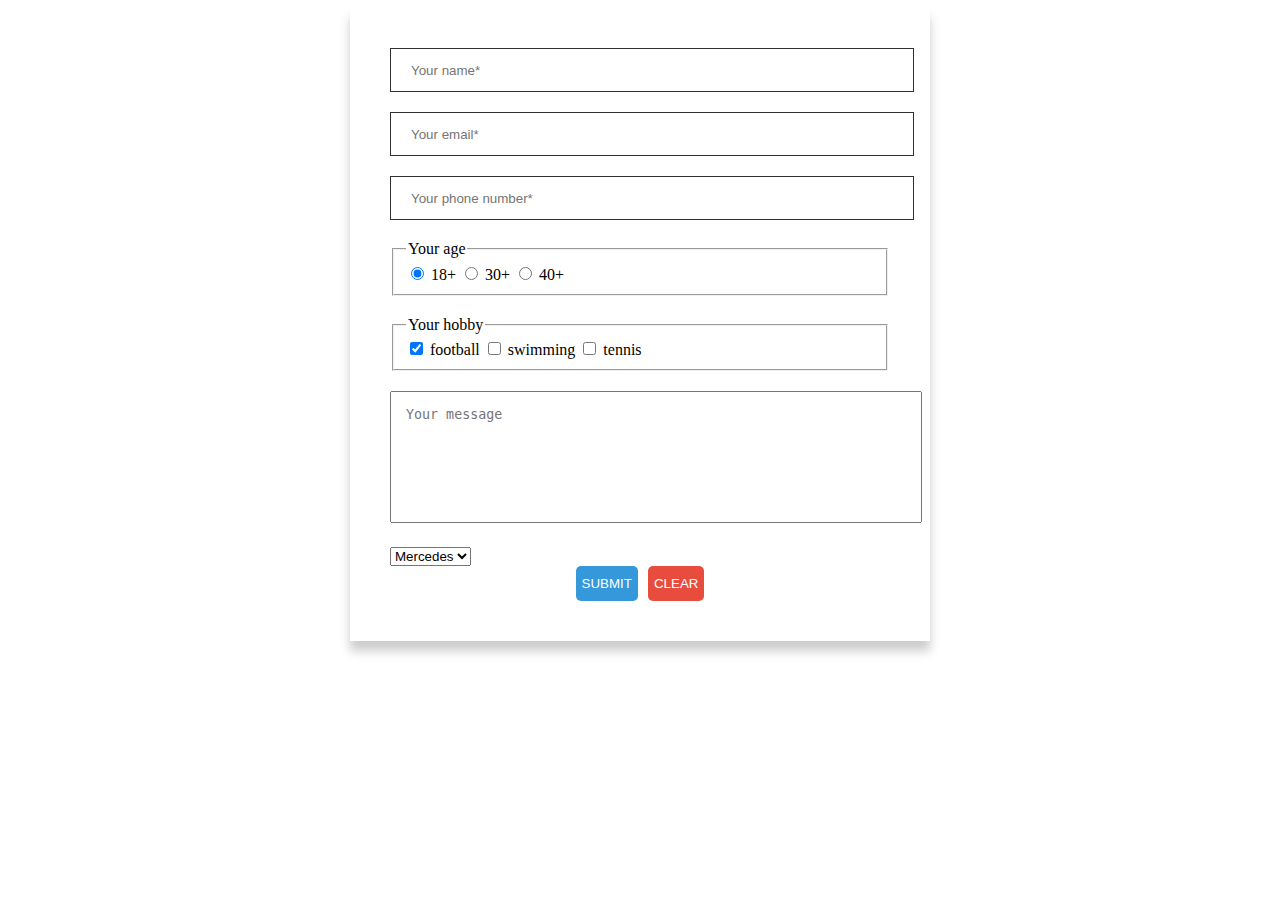
==== commit ac77b5f8: "classwork" ====
--- a/index.html
+++ b/index.html
@@ -1,466 +1,95 @@
 <!DOCTYPE html>
-
-<html lang="ru">
+<html lang="en">
   <head>
     <meta charset="UTF-8" />
-    <meta http-equiv="X-UA-Compatible" content="IE=edge" />
     <meta name="viewport" content="width=device-width, initial-scale=1.0" />
-    <title>Барбершоп</title>
-    <link rel="preconnect" href="https://fonts.googleapis.com" />
-    <link rel="preconnect" href="https://fonts.gstatic.com" crossorigin />
-    <link
-      href="https://fonts.googleapis.com/css2?family=Open+Sans:wght@400;600;700&family=Raleway:wght@700&display=swap"
-      rel="stylesheet"
-    />
+    <title>Form</title>
     <link
       rel="stylesheet"
-      href="https://cdnjs.cloudflare.com/ajax/libs/modern-normalize/1.1.0/modern-normalize.min.css"
-      integrity="sha512-wpPYUAdjBVSE4KJnH1VR1HeZfpl1ub8YT/NKx4PuQ5NmX2tKuGu6U/JRp5y+Y8XG2tV+wKQpNHVUX03MfMFn9Q=="
+      href="https://cdnjs.cloudflare.com/ajax/libs/modern-normalize/1.0.0/modern-normalize.min.css"
+      integrity="sha512-ISS7cAi1PEhQ8jnbJpJZMd29NlhNj4AWYyLOSp2CE/CsHxTCu+r+t0D2yoJudVrd0/8fTVPUVDzY5Tvli75u/g=="
       crossorigin="anonymous"
-      referrerpolicy="no-referrer"
     />
     <link rel="stylesheet" href="./css/styles.css" />
   </head>
+
   <body>
-    <!-- HEADER -->
-    <header class="page-header">
-      <div class="container page-header-container">
-        <nav class="navigation">
-          <a class="logo" href="">
-            <svg class="logo-img" width="68" height="56">
-              <use href="./images/sprite.svg#logo"></use>
-            </svg>
-          </a>
-          <ul class="menu list">
-            <li class="menu-item">
-              <a class="menu-link link" href="#about">О нас</a>
-            </li>
-            <li class="menu-item">
-              <a class="menu-link link" href="#services">Услуги и цены</a>
-            </li>
-            <li class="menu-item">
-              <a class="menu-link link" href="#our-team">Мастера</a>
-            </li>
-            <li class="menu-item">
-              <a class="menu-link link" href="#contacts">Контакты</a>
-            </li>
-          </ul>
-        </nav>
-        <a class="phone-number link" href="tel:+380441111111">+38 044 111 11 11</a>
-        <button class="modal-btn modal-btn-theme-dark" type="button" data-modal-open>
-          онлайн-запись
-        </button>
+    <form class="contact-form">
+      <input
+        type="text"
+        class="contact-form-input"
+        placeholder="Your name*"
+        name="user_name"
+        required
+        minlength="2"
+        pattern="[a-zA-Z]*"
+        title="Oleksii"
+      />
+      <input
+        type="email"
+        class="contact-form-input"
+        placeholder="Your email*"
+        name="user_email"
+        required
+      />
+      <input
+        type="tel"
+        class="contact-form-input"
+        placeholder="Your phone number*"
+        name="user_phone_number"
+        required
+        pattern="[0-9]{3}-[0-9]{3}-[0-9]{2}-[0-9]{2}"
+        title="xxx-xxx-xx-xx"
+      />
+
+      <fieldset class="contact-form-fieldset">
+        <legend>Your age</legend>
+
+        <input type="radio" name="user_age" value="18+" id="user-age-18" checked />
+        <label for="user-age-18">18+</label>
+
+        <input type="radio" name="user_age" value="30+" id="user-age-30" />
+        <label for="user-age-30">30+</label>
+
+        <input type="radio" name="user_age" value="40+" id="user-age-40" />
+        <label for="user-age-40">40+</label>
+      </fieldset>
+
+      <fieldset class="contact-form-fieldset">
+        <legend>Your hobby</legend>
+
+        <label>
+          <input type="checkbox" name="user_hobby" value="football" checked />
+          football
+        </label>
+
+        <label>
+          <input type="checkbox" name="user_hobby" value="swimming" />
+          swimming
+        </label>
+
+        <label>
+          <input type="checkbox" name="user_hobby" value="tennis" />
+          tennis
+        </label>
+      </fieldset>
+
+      <textarea
+        class="contact-form-message"
+        name="user_message"
+        placeholder="Your message"
+      ></textarea>
+
+      <select name="user_car">
+        <option value="bmw">BMW</option>
+        <option value="mercedes" selected>Mercedes</option>
+        <option value="honda">Honda</option>
+      </select>
+
+      <div class="contact-form-btn-wrapper">
+        <button type="submit" class="contact-form-btn contact-form-btn-submit">Submit</button>
+        <button type="reset" class="contact-form-btn contact-form-btn-reset">Clear</button>
       </div>
-    </header>
-    <main>
-      <!-- HERO -->
-      <section class="hero">
-        <div class="container hero-container">
-          <div class="hero-left-side">
-            <ul class="social-links-list hero-social-links-list list">
-              <li class="social-links-list-item">
-                <a class="social-links-list-link link" href="" lang="en">Instagram</a>
-              </li>
-              <li class="social-links-list-item">
-                <a class="social-links-list-link link" href="" lang="en">Youtube</a>
-              </li>
-            </ul>
-          </div>
-          <div class="hero-right-side">
-            <p class="suptitle suptitle-theme-dark" lang="en">A hair salon for men in Kyiv</p>
-            <h1 class="hero-title" lang="en">BarberShop</h1>
-            <p class="section-description section-description-theme-dark hero-section-description">
-              Мы эксперты в модных мужских стрижках. Работаем быстро, осторожно и со вкусом.
-            </p>
-          </div>
-        </div>
-      </section>
-      <!-- ABOUT -->
-      <section class="about section" id="about">
-        <div class="container about-container">
-          <div class="about-left-side">
-            <ul class="about-gallery list">
-              <li class="about-gallery-item">
-                <img
-                  class="about-gallery-img"
-                  src="./images/about/about-img-1.jpg"
-                  alt="мастер бреет бороду"
-                  width="270"
-                  height="445"
-                />
-              </li>
-              <li class="about-gallery-item">
-                <img
-                  class="about-gallery-img"
-                  src="./images/about/about-img-2.jpg"
-                  alt="мастер стрижет"
-                  width="270"
-                  height="445"
-                />
-              </li>
-            </ul>
-          </div>
-          <div class="about-right-side">
-            <h2 class="suptitle suptitle-theme-light">О НАС</h2>
-            <h3 class="title title-theme-light">Лучший Барбершоп твоего города</h3>
-            <p
-              class="section-description section-description-theme-light about-section-description"
-            >
-              Если ты хочешь добавить в свой образ больше уверенности – тебе точно к нам.
-            </p>
-            <p class="about-text">
-              Мы команда, которая никогда не останавливается на достигнутом и жаждет перемен. И
-              когда ты попадешь в руки нашего мастера, то уже никогда не сможешь быть прежним. Мы
-              команда, которая всегда с клиентами "на одной волне". Поэтому, мы всегда готовы
-              усовершенствовать каждого, кто к нам приходит!
-            </p>
-            <button class="modal-btn" type="button">онлайн-запись</button>
-          </div>
-        </div>
-      </section>
-      <!-- SERVICES -->
-      <section class="services section" id="services">
-        <div class="container">
-          <p class="suptitle suptitle-theme-dark">Проведи время в компании лучших мастеров</p>
-          <h2 class="title title-theme-dark">Услуги и цены</h2>
-          <div class="services-table-wrapper">
-            <table class="services-table list">
-              <tr class="services-table-row">
-                <td class="services-table-name">Мужская стрижка</td>
-                <td class="services-table-price">от 300 грн.</td>
-              </tr>
-              <tr class="services-table-row">
-                <td class="services-table-name">Стрижка бороды</td>
-                <td class="services-table-price">от 200 грн.</td>
-              </tr>
-              <tr class="services-table-row">
-                <td class="services-table-name">Стрижка усов</td>
-                <td class="services-table-price">от 200 грн.</td>
-              </tr>
-              <tr class="services-table-row">
-                <td class="services-table-name">Бритье опасной бритвой</td>
-                <td class="services-table-price">от 200 грн.</td>
-              </tr>
-            </table>
-            <table class="services-table list">
-              <tr class="services-table-row">
-                <td class="services-table-name">Cтрижка у стажера</td>
-                <td class="services-table-price">от 50 грн.</td>
-              </tr>
-              <tr class="services-table-row">
-                <td class="services-table-name">Стрижка под насадку</td>
-                <td class="services-table-price">от 200 грн.</td>
-              </tr>
-              <tr class="services-table-row">
-                <td class="services-table-name">Детская стрижка (до 12 лет)</td>
-                <td class="services-table-price">от 300 грн.</td>
-              </tr>
-              <tr class="services-table-row">
-                <td class="services-table-name">Камуфлирование седины</td>
-                <td class="services-table-price">от 200 грн.</td>
-              </tr>
-            </table>
-          </div>
-          <button class="modal-btn modal-btn-theme-dark services-modal-btn" type="button">
-            онлайн-запись
-          </button>
-        </div>
-      </section>
-      <!-- ADVANTAGES -->
-      <section class="advantages section">
-        <div class="container advantages-container">
-          <div class="advantages-left-side">
-            <ul class="advantages-list list">
-              <li class="advantages-list-item">
-                <p class="advantages-list-quantity">600</p>
-                <p class="advantages-list-description">Довольных клиентов в день</p>
-              </li>
-              <li class="advantages-list-item">
-                <p class="advantages-list-quantity">50</p>
-                <p class="advantages-list-description">Наград за отличный сервис</p>
-              </li>
-              <li class="advantages-list-item">
-                <p class="advantages-list-quantity">20</p>
-                <p class="advantages-list-description">Лучших мастеров Киева</p>
-              </li>
-              <li class="advantages-list-item">
-                <p class="advantages-list-quantity">100</p>
-                <p class="advantages-list-description">Подарков постоянным клиентам</p>
-              </li>
-            </ul>
-          </div>
-          <div class="advantages-right-side">
-            <p class="suptitle suptitle-theme-light">старая традиционная школа</p>
-            <h2 class="title title-theme-light">Почему приходят именно к нам?</h2>
-            <p
-              class="section-description section-description-theme-light advantages-section-description"
-            >
-              О нас говорят только хорошее. Но лучше 1 раз увидеть и прочувствовать, чем 10 раз
-              прочитать.
-            </p>
-          </div>
-        </div>
-      </section>
-      <!-- EMPLOYEES -->
-      <section class="employees-section section" id="our-team">
-        <div class="container">
-          <p class="suptitle suptitle-theme-light">для настоящих ценителей атмосферы</p>
-          <h2 class="title title-theme-light employees-section-title">Наши мастера</h2>
-          <ul class="employees list">
-            <li class="employees-card">
-              <img
-                class="employees-photo"
-                src="./images/our-team/john-smith.jpg"
-                alt="мастер стрижет клиента"
-                width="370"
-                height="346"
-              />
-              <div class="employees-card-content-wrapper">
-                <h3 class="employees-name" lang="en">John Smith</h3>
-                <p class="employees-position" lang="en">Extreme Barber</p>
-                <ul class="social-list list">
-                  <li class="social-list-item">
-                    <a href="" class="social-list-link">
-                      <svg class="social-list-icon" width="20" height="20">
-                        <use href="./images/sprite.svg#instagram"></use>
-                      </svg>
-                    </a>
-                  </li>
-                  <li class="social-list-item">
-                    <a href="" class="social-list-link">
-                      <svg class="social-list-icon" width="20" height="20">
-                        <use href="./images/sprite.svg#twitter"></use>
-                      </svg>
-                    </a>
-                  </li>
-                  <li class="social-list-item">
-                    <a href="" class="social-list-link">
-                      <svg class="social-list-icon" width="20" height="20">
-                        <use href="./images/sprite.svg#facebook"></use>
-                      </svg>
-                    </a>
-                  </li>
-                  <li class="social-list-item">
-                    <a href="" class="social-list-link">
-                      <svg class="social-list-icon" width="20" height="20">
-                        <use href="./images/sprite.svg#linkedin"></use>
-                      </svg>
-                    </a>
-                  </li>
-                </ul>
-              </div>
-            </li>
-            <li class="employees-card">
-              <img
-                class="employees-photo"
-                src="./images/our-team/michele-doe.jpg"
-                alt="мастер стрижет клиента"
-                width="370"
-                height="346"
-              />
-              <div class="employees-card-content-wrapper">
-                <h3 class="employees-name" lang="en">Michele Doe</h3>
-                <p class="employees-position" lang="en">Extreme Barber</p>
-                <ul class="social-list list">
-                  <li class="social-list-item">
-                    <a href="" class="social-list-link">
-                      <svg class="social-list-icon" width="20" height="20">
-                        <use href="./images/sprite.svg#instagram"></use>
-                      </svg>
-                    </a>
-                  </li>
-                  <li class="social-list-item">
-                    <a href="" class="social-list-link">
-                      <svg class="social-list-icon" width="20" height="20">
-                        <use href="./images/sprite.svg#twitter"></use>
-                      </svg>
-                    </a>
-                  </li>
-                  <li class="social-list-item">
-                    <a href="" class="social-list-link">
-                      <svg class="social-list-icon" width="20" height="20">
-                        <use href="./images/sprite.svg#facebook"></use>
-                      </svg>
-                    </a>
-                  </li>
-                  <li class="social-list-item">
-                    <a href="" class="social-list-link">
-                      <svg class="social-list-icon" width="20" height="20">
-                        <use href="./images/sprite.svg#linkedin"></use>
-                      </svg>
-                    </a>
-                  </li>
-                </ul>
-              </div>
-            </li>
-            <li class="employees-card">
-              <img
-                class="employees-photo"
-                src="./images/our-team/alan-black.jpg"
-                alt="мастер стрижет клиента"
-                width="370"
-                height="346"
-              />
-              <div class="employees-card-content-wrapper">
-                <h3 class="employees-name" lang="en">Alan Black</h3>
-                <p class="employees-position" lang="en">Extreme Barber</p>
-                <ul class="social-list list">
-                  <li class="social-list-item">
-                    <a href="" class="social-list-link">
-                      <svg class="social-list-icon" width="20" height="20">
-                        <use href="./images/sprite.svg#instagram"></use>
-                      </svg>
-                    </a>
-                  </li>
-                  <li class="social-list-item">
-                    <a href="" class="social-list-link">
-                      <svg class="social-list-icon" width="20" height="20">
-                        <use href="./images/sprite.svg#twitter"></use>
-                      </svg>
-                    </a>
-                  </li>
-                  <li class="social-list-item">
-                    <a href="" class="social-list-link">
-                      <svg class="social-list-icon" width="20" height="20">
-                        <use href="./images/sprite.svg#facebook"></use>
-                      </svg>
-                    </a>
-                  </li>
-                  <li class="social-list-item">
-                    <a href="" class="social-list-link">
-                      <svg class="social-list-icon" width="20" height="20">
-                        <use href="./images/sprite.svg#linkedin"></use>
-                      </svg>
-                    </a>
-                  </li>
-                </ul>
-              </div>
-            </li>
-          </ul>
-        </div>
-      </section>
-      <!-- GALLERY -->
-      <section class="gallery section">
-        <div class="container">
-          <h2 hidden>галерея работ</h2>
-          <p class="suptitle suptitle-theme-light gallery-suptitle">
-            На латинском языке “барба” означает “борода”
-          </p>
-          <ul class="gallery-list list">
-            <li class="gallery-list-item">
-              <img
-                class="gallery-list-img"
-                src="./images/gallery/gallery-img-1.jpg"
-                alt="мастер стрижет клиента"
-                width="270"
-                height="360"
-              />
-            </li>
-            <li class="gallery-list-item">
-              <img
-                class="gallery-list-img"
-                src="./images/gallery/gallery-img-2.jpg"
-                alt="мастер бреет бороду клиенту"
-                width="270"
-                height="360"
-              />
-            </li>
-            <li class="gallery-list-item">
-              <img
-                class="gallery-list-img"
-                src="./images/gallery/gallery-img-3.jpg"
-                alt="мастер распаривает лицо клиенту"
-                width="270"
-                height="360"
-              />
-            </li>
-            <li class="gallery-list-item">
-              <img
-                class="gallery-list-img"
-                src="./images/gallery/gallery-img-4.jpg"
-                alt="мастер стрижет клиента"
-                width="270"
-                height="360"
-              />
-            </li>
-          </ul>
-        </div>
-      </section>
-      <div class="contact-block-wrapper">
-        <div class="container contact-block-wrapper-container">
-          <!-- CONTACT FORM -->
-          <section class="contact-form-section section">
-            <h2 class="title title-theme-dark">Онлайн-запись</h2>
-          </section>
-          <!-- OUR CONTACT INFORMATION -->
-          <section class="contact-info-section section">
-            <h2 class="title title-theme-dark">Контакты</h2>
-            <address class="contact-info-section-address">
-              <ul class="contact-list list">
-                <li class="contact-list-item">
-                  <a
-                    class="contact-list-link link"
-                    href="https://goo.gl/maps/fSdhoyAyDwtJdrEC6"
-                    target="_blank"
-                  >
-                    <svg
-                      class="contact-list-link-icon contact-list-link-icon-map-pin"
-                      width="24"
-                      height="24"
-                    >
-                      <use href="./images/sprite.svg#map-pin"></use>
-                    </svg>
-                    ул. Васильковая, 7А Киев, 08132</a
-                  >
-                </li>
-                <li class="contact-list-item">
-                  <a class="contact-list-link link" href="tel:+380441111111">
-                    <svg class="contact-list-link-icon" width="24" height="24">
-                      <use href="./images/sprite.svg#phone"></use>
-                    </svg>
-                    +38 044 111 11 11
-                  </a>
-                </li>
-                <li class="contact-list-item">
-                  <a class="contact-list-link" href="mailto:barbershop@email.com">
-                    <svg class="contact-list-link-icon" width="24" height="24">
-                      <use href="./images/sprite.svg#mail"></use>
-                    </svg>
-                    barbershop@email.com
-                  </a>
-                </li>
-              </ul>
-            </address>
-            <h3 class="suptitle contact-info-section-suptitle">время работы</h3>
-            <p class="contact-info-date">Ежедневно с 9:00 до 22:00</p>
-          </section>
-        </div>
-      </div>
-    </main>
-    <footer class="footer">
-      <div class="container footer-container">
-        <p class="copyright">&#xa9; Copyright 2020</p>
-        <ul class="social-links-list list">
-          <li class="social-links-list-item">
-            <a class="social-links-list-link link" href="" lang="en">Instagram</a>
-          </li>
-          <li class="social-links-list-item">
-            <a class="social-links-list-link link" href="" lang="en">Youtube</a>
-          </li>
-        </ul>
-      </div>
-    </footer>
-
-    <div class="backdrop is-hidden" data-modal>
-      <div class="modal">
-        <button type="button" class="modal-close-btn" data-modal-close>
-          <svg class="modal-close-btn-icon" width="18" height="18">
-            <use href="./images/sprite.svg#close-icon"></use>
-          </svg>
-        </button>
-      </div>
-    </div>
-
-    <script src="./js/modal.js"></script>
+    </form>
   </body>
 </html>
--- a/css/styles.css
+++ b/css/styles.css
@@ -1,713 +1,70 @@
-:root {
-  --primary-font-family: 'Open Sans', sans-serif;
-  --secondary-font-family: 'Raleway', sans-serif;
-  --primary-text-color-theme-dark: 157, 164, 189;
-  --secondary-text-color-theme-dark: #ffffff;
-  --primary-text-color-theme-light: #555555;
-  --secondary-text-color-theme-light: #303030;
-  --accent-color: #ff6c00;
-}
-
 h1,
 h2,
 h3,
+h4,
+h5,
+h6,
 p {
-  margin-top: 0;
-  margin-bottom: 0;
+  margin: 0;
 }
 
 ul,
 ol {
-  margin-top: 0;
-  margin-bottom: 0;
-  padding-left: 0;
+  margin: 0;
+  padding: 0;
 }
 
-img {
-  display: block;
+.contact-form {
+  width: 500px;
+  min-height: 200px;
+  padding: 40px;
+  margin: 0 auto;
+  box-shadow: 0 10px 10px 0 #cccccc;
 }
 
-.list {
-  list-style: none;
+.contact-form-input {
+  width: 100%;
+  height: 40px;
+  margin-bottom: 20px;
+  padding-left: 20px;
+  border: 1px solid #303030;
 }
 
-.link {
-  text-decoration: none;
-}
-
-body {
-  font-family: var(--primary-font-family);
-}
-
-.container {
-  width: 1200px;
-  margin-left: auto;
-  margin-right: auto;
-  padding-left: 15px;
-  padding-right: 15px;
-}
-
-.section {
-  padding-top: 130px;
-  padding-bottom: 130px;
-}
-
-/* ============= COMPONENTS ============= */
-.modal-btn {
-  min-width: 160px;
-  font-weight: 600;
-  font-size: 12px;
-  line-height: 1.33;
-  letter-spacing: 0.09em;
-  text-transform: uppercase;
-  cursor: pointer;
-  border: 1px solid var(--accent-color);
-  border-radius: 25px;
-  background-color: transparent;
-  padding: 12px 20px;
-  transition: background-color 250ms linear, color 250ms linear;
-}
-
-.modal-btn:hover,
-.modal-btn:focus {
-  background-color: var(--accent-color);
-  color: var(--secondary-text-color-theme-dark);
-}
-
-.modal-btn-theme-dark {
-  color: var(--secondary-text-color-theme-dark);
-}
-
-.social-links-list {
-  display: flex;
-  align-items: center;
-}
-
-.social-links-list::before {
-  content: '';
-  width: 60px;
-  height: 1px;
-  background-color: #303030;
-  margin-right: 40px;
-  flex-shrink: 0;
-}
-
-.social-links-list-item:not(:last-child) {
-  margin-right: 40px;
-}
-
-.social-links-list-link {
-  font-weight: 600;
-  font-size: 11px;
-  line-height: 1.36;
-  letter-spacing: 0.2em;
-  color: var(--secondary-text-color-theme-light);
-  transition: color 250ms linear;
-}
-
-.social-links-list-link:hover,
-.social-links-list-link:focus {
-  color: var(--accent-color);
-}
-
-.suptitle {
-  display: flex;
-  align-items: center;
-  font-weight: 600;
-  font-size: 11px;
-  line-height: 1.36;
-  letter-spacing: 0.1em;
-  text-transform: uppercase;
+.contact-form-fieldset {
   margin-bottom: 20px;
 }
 
-.suptitle::before {
-  display: inline-block;
-  width: 60px;
-  height: 1px;
-  content: '';
-  margin-right: 20px;
+.contact-form-message {
+  width: 100%;
+  height: 100px;
+  padding: 15px;
+  margin-bottom: 20px;
+  resize: none;
 }
 
-.suptitle-theme-light {
-  color: var(--secondary-text-color-theme-light);
-}
-
-.suptitle-theme-light::before {
-  background-color: var(--secondary-text-color-theme-light);
-}
-
-.suptitle-theme-dark {
-  color: rgba(var(--primary-text-color-theme-dark), 0.6);
-}
-
-.suptitle-theme-dark::before {
-  background-color: rgba(var(--primary-text-color-theme-dark), 0.6);
-}
-
-.section-description {
-  font-weight: 400;
-  font-size: 18px;
-  line-height: 1.67;
-  letter-spacing: 0.02em;
-}
-
-.section-description-theme-dark {
-  color: rgb(var(--primary-text-color-theme-dark));
-}
-
-.section-description-theme-light {
-  color: var(--primary-text-color-theme-light);
-}
-
-.title {
-  font-family: var(--secondary-font-family);
-  font-weight: 700;
-  font-size: 42px;
-  line-height: 1.17;
-  letter-spacing: 0.05em;
-}
-
-.title-theme-dark {
-  color: var(--secondary-text-color-theme-dark);
-  margin-bottom: 44px;
-}
-
-.title-theme-light {
-  color: var(--secondary-text-color-theme-light);
-  margin-bottom: 20px;
-}
-/* ============= /COMPONENTS ============= */
-
-/* ============= HEADER ============= */
-.page-header {
-  position: absolute;
-  top: 0;
-  left: 0;
-  width: 100%;
-  padding-top: 32px;
-  padding-bottom: 32px;
-}
-
-.page-header-container {
-  display: flex;
-  align-items: center;
-}
-
-.navigation {
-  display: flex;
-  align-items: center;
-}
-
-.logo {
-  margin-right: 70px;
-}
-
-.menu {
-  display: flex;
-}
-
-.menu-item:not(:last-child) {
-  margin-right: 40px;
-}
-
-.menu-link {
-  font-weight: 600;
-  font-size: 12px;
-  line-height: 1.33;
-  letter-spacing: 0.1em;
-  color: var(--secondary-text-color-theme-dark);
-  transition: color 250ms linear;
-}
-
-.menu-link:hover,
-.menu-link:focus {
-  color: var(--accent-color);
-}
-
-.phone-number {
-  font-weight: 600;
-  font-size: 12px;
-  line-height: 1.33;
-  letter-spacing: 0.1em;
-  margin-left: auto;
-  margin-right: 40px;
-  color: var(--secondary-text-color-theme-dark);
-  transition: color 250ms linear;
-}
-
-.phone-number:hover,
-.phone-number:focus {
-  color: var(--accent-color);
-}
-/* ============= /HEADER ============= */
-
-/* ============= HERO ============= */
-.hero-title {
-  font-family: var(--secondary-font-family);
-  font-weight: 700;
-  font-size: 72px;
-  line-height: 1.18;
-  letter-spacing: 0.05em;
-  margin-bottom: 20px;
-  color: #ffffff;
-}
-
-.hero-container {
-  display: flex;
-}
-
-.hero-left-side {
-  display: flex;
-  align-items: flex-end;
-  width: 100px;
-  padding-left: 26px;
-  padding-bottom: 40px;
-}
-
-.hero-social-links-list {
-  transform: rotate(-90deg) translateX(-18.45px);
-  transform-origin: left top;
-}
-
-.hero-right-side {
-  padding-top: 272px;
-  padding-bottom: 206px;
-  padding-left: 100px;
-  flex-grow: 1;
-  background-color: #303030;
-  background-image: linear-gradient(rgba(25, 28, 38, 0.2), rgba(25, 28, 38, 0.2)),
-    url('../images/hero/bg.jpg');
-  background-size: cover;
-}
-
-.hero-section-description {
-  max-width: 400px;
-}
-/* ============= /HERO ============= */
-
-/* =============== ABOUT =============== */
-.about-container {
-  display: flex;
-  justify-content: space-between;
-}
-
-.about-left-side,
-.about-right-side {
-  flex-basis: calc((100% - 30px) / 2);
-}
-
-.about-right-side {
-  padding-left: 34px;
-}
-
-.about-gallery {
-  display: flex;
-  justify-content: space-between;
-}
-
-.about-section-description {
-  margin-bottom: 20px;
-}
-
-.about-text {
-  font-weight: 400;
-  font-size: 14px;
-  line-height: 1.86;
-  letter-spacing: 0.02em;
-  color: var(--primary-text-color-theme-light);
-  margin-bottom: 40px;
-}
-/* =============== /ABOUT =============== */
-
-/* =============== SERVICES =============== */
-.services {
-  background-image: url('../images/services/bg.png');
-  background-size: cover;
-  background-color: #111319;
-}
-
-.services-table-wrapper {
-  display: flex;
-}
-
-.services-table {
-  flex-basis: 50%;
-  padding: 30px 40px;
-  margin-bottom: 50px;
-}
-
-.services-table:first-child {
-  background-image: linear-gradient(180deg, #171a24 0%, rgba(23, 26, 36, 0.2) 100%);
-}
-
-.services-table:last-child {
-  background-image: linear-gradient(180deg, #090b13 0%, rgba(9, 11, 19, 0.2) 100%);
-}
-
-.services-table-row {
-  display: flex;
-  justify-content: space-between;
-  align-items: baseline;
-}
-
-.services-table-row:not(:last-child) {
-  margin-bottom: 20px;
-}
-
-.services-table-row::before {
-  content: '';
-  flex-grow: 1;
-  height: 1px;
-  background-color: rgba(157, 164, 189, 0.12);
-  margin: 0 6px;
-}
-
-.services-table-name {
-  order: -1;
-}
-
-.services-table-name,
-.services-table-price {
-  font-weight: 400;
-  font-size: 18px;
-  line-height: 1.67;
-  letter-spacing: 0.02em;
-  color: rgb(var(--primary-text-color-theme-dark));
-}
-
-.services-modal-btn {
-  display: block;
-  margin: 0 auto;
-}
-/* =============== /SERVICES =============== */
-
-/* =============== ADVANTAGES =============== */
-.advantages-container {
-  display: flex;
-  justify-content: space-between;
-}
-
-.advantages-left-side,
-.advantages-right-side {
-  flex-basis: calc((100% - 30px) / 2);
-}
-
-.advantages-list {
-  display: flex;
-  flex-wrap: wrap;
-  justify-content: space-between;
-  align-items: flex-start;
-  width: 370px;
-  margin: 0 auto;
-}
-
-.advantages-list-item {
-  width: 170px;
-  min-height: 134px;
-  padding: 21px;
-  background-color: #f7f7f7;
-}
-
-.advantages-list-item:nth-child(even) {
-  margin-top: 30px;
-}
-
-.advantages-list-quantity {
-  position: relative;
-  width: min-content;
-  font-weight: 700;
-  font-size: 42px;
-  line-height: 1.36;
-  text-align: center;
-  letter-spacing: 0.05em;
-  color: var(--secondary-text-color-theme-light);
-  margin-left: auto;
-  margin-right: auto;
-}
-
-.advantages-list-quantity::before {
-  position: absolute;
-  top: 7px;
-  right: -10px;
-  content: '+';
-  font-weight: 600;
-  font-size: 16px;
-  line-height: 1.38;
-  color: var(--accent-color);
-}
-
-.advantages-list-description {
-  font-weight: 600;
-  font-size: 11px;
-  line-height: 1.36;
-  text-align: center;
-  color: var(--secondary-text-color-theme-light);
-}
-
-.advantages-section-description {
-  max-width: 460px;
-}
-/* =============== /ADVANTAGES =============== */
-
-/* =============== EMPLOYEES =============== */
-.employees-section {
-  background-color: #f7f7f7;
-}
-
-.employees-section-title {
-  margin-bottom: 44px;
-}
-
-.employees {
-  display: flex;
-  flex-wrap: wrap;
-  margin-left: -30px;
-  margin-top: -30px;
-  /* justify-content: space-between; */
-}
-
-/* .employees-card:not(:nth-child(3n)) {
-  margin-right: 30px;
-}
-
-.employees-card:not(:nth-last-child(-n + 3)) {
-  margin-bottom: 30px;
-} */
-
-.employees-card-content-wrapper {
-  padding-top: 30px;
-  padding-bottom: 30px;
-}
-
-.employees-card {
-  flex-basis: calc((100% - 90px) / 3);
-  margin-left: 30px;
-  margin-top: 30px;
-}
-
-.employees-name {
-  font-weight: 400;
-  font-size: 18px;
-  line-height: 1.39;
-  text-align: center;
-  letter-spacing: 0.02em;
-  color: var(--secondary-text-color-theme-light);
-  margin-bottom: 8px;
-}
-
-.employees-position {
-  font-weight: 400;
-  font-size: 14px;
-  line-height: 1.36;
-  text-align: center;
-  letter-spacing: 0.02em;
-  color: var(--accent-color);
-  margin-bottom: 30px;
-}
-
-.social-list {
+.contact-form-btn-wrapper {
   display: flex;
   justify-content: center;
 }
 
-.social-list-item:not(:last-child) {
+.contact-form-btn {
+  cursor: pointer;
+  border: none;
+  background-color: transparent;
+  text-transform: uppercase;
+  padding: 10px 6px;
+  color: #ffffff;
+  border-radius: 5px;
+}
+
+.contact-form-btn:not(:last-child) {
   margin-right: 10px;
 }
 
-.social-list-link {
-  display: flex;
-  align-items: center;
-  justify-content: center;
-  width: 44px;
-  height: 44px;
-  border-radius: 50%;
-  background-color: #ffffff;
-  transition: background-color 250ms linear;
+.contact-form-btn-submit {
+  background-color: #3498db;
 }
 
-.social-list-link:hover,
-.social-list-link:focus {
-  background-color: #303030;
+.contact-form-btn-reset {
+  background-color: #e74c3c;
 }
-
-.social-list-icon {
-  fill: #303030;
-  transition: fill 250ms linear;
-}
-
-.social-list-link:hover .social-list-icon,
-.social-list-link:focus .social-list-icon {
-  fill: var(--accent-color);
-}
-
-/* =============== /EMPLOYEES =============== */
-
-/* =============== GALLERY =============== */
-.gallery-suptitle {
-  margin-bottom: 44px;
-}
-
-.gallery-list {
-  display: flex;
-  flex-wrap: wrap;
-  margin-left: -30px;
-  margin-top: -30px;
-}
-
-.gallery-list-item {
-  flex-basis: calc((100% - 120px) / 4);
-  margin-left: 30px;
-  margin-top: 30px;
-}
-/* =============== /GALLERY =============== */
-
-/* =============== CONTACT BLOCK =============== */
-.contact-block-wrapper {
-  background-color: #191c26;
-  background-image: url('../images/contact-info/bg.png');
-  background-repeat: no-repeat;
-  background-position: right center;
-  background-size: 50% auto;
-}
-
-.contact-block-wrapper-container {
-  display: flex;
-}
-/* =============== /CONTACT BLOCK =============== */
-
-/* =============== CONTACT FORM =============== */
-.contact-form-section {
-  flex-basis: 50%;
-}
-/* =============== /CONTACT FORM =============== */
-
-/* =============== CONTACT INFO =============== */
-.contact-info-section {
-  flex-basis: 50%;
-  padding-left: 100px;
-}
-
-.contact-info-section-suptitle {
-  color: #ffffff;
-}
-
-.contact-info-section-suptitle::before {
-  background-color: #ffffff;
-}
-
-.contact-info-section-address {
-  max-width: 260px;
-  font-style: normal;
-  margin-bottom: 66px;
-}
-
-.contact-list-item:not(:last-child) {
-  margin-bottom: 20px;
-}
-
-.contact-list-link {
-  display: flex;
-  align-items: center;
-  font-weight: 400;
-  font-size: 18px;
-  line-height: 1.67;
-  letter-spacing: 0.02em;
-  color: rgb(var(--primary-text-color-theme-dark));
-}
-
-.contact-list-link:hover,
-.contact-list-link:focus {
-  color: var(--accent-color);
-}
-
-.contact-list-link-icon {
-  flex-shrink: 0;
-  margin-right: 16px;
-  stroke: #9da4bd;
-}
-
-.contact-list-link:hover .contact-list-link-icon,
-.contact-list-link:focus .contact-list-link-icon {
-  stroke: var(--accent-color);
-}
-
-.contact-list-link-icon-map-pin {
-  align-self: flex-start;
-  margin-top: 8px;
-}
-
-.contact-info-date {
-  font-weight: 400;
-  font-size: 18px;
-  line-height: 1.67;
-  letter-spacing: 0.02em;
-  color: rgb(var(--primary-text-color-theme-dark));
-}
-/* =============== /CONTACT INFO =============== */
-
-/* =============== FOOTER =============== */
-.footer {
-  padding-top: 56px;
-  padding-bottom: 56px;
-}
-
-.footer-container {
-  display: flex;
-  align-items: center;
-  justify-content: space-between;
-}
-
-.copyright {
-  font-weight: 600;
-  font-size: 11px;
-  line-height: 1.36;
-  letter-spacing: 0.2em;
-  color: rgb(var(--primary-text-color-theme-dark));
-}
-/* =============== /FOOTER =============== */
-
-/* =============== BACKDROP =============== */
-.backdrop {
-  position: fixed;
-  top: 0;
-  left: 0;
-  width: 100%;
-  height: 100%;
-  background-color: rgba(0, 0, 0, 0.5);
-  transition: opacity 500ms linear, visibility 500ms linear;
-}
-
-.backdrop.is-hidden {
-  opacity: 0;
-  visibility: hidden;
-  pointer-events: none;
-}
-
-.modal {
-  position: absolute;
-  top: 50%;
-  left: 50%;
-  transform: translate(-50%, -50%);
-  width: 528px;
-  height: 580px;
-  background-color: rgb(255, 255, 255);
-}
-
-.modal-close-btn {
-  position: absolute;
-  top: 8px;
-  right: 8px;
-  display: flex;
-  align-items: center;
-  justify-content: center;
-  width: 30px;
-  height: 30px;
-  padding: 0;
-  border-radius: 50%;
-  border: 1px solid #555555;
-  background-color: transparent;
-  cursor: pointer;
-}
-
-/* =============== /BACKDROP =============== */
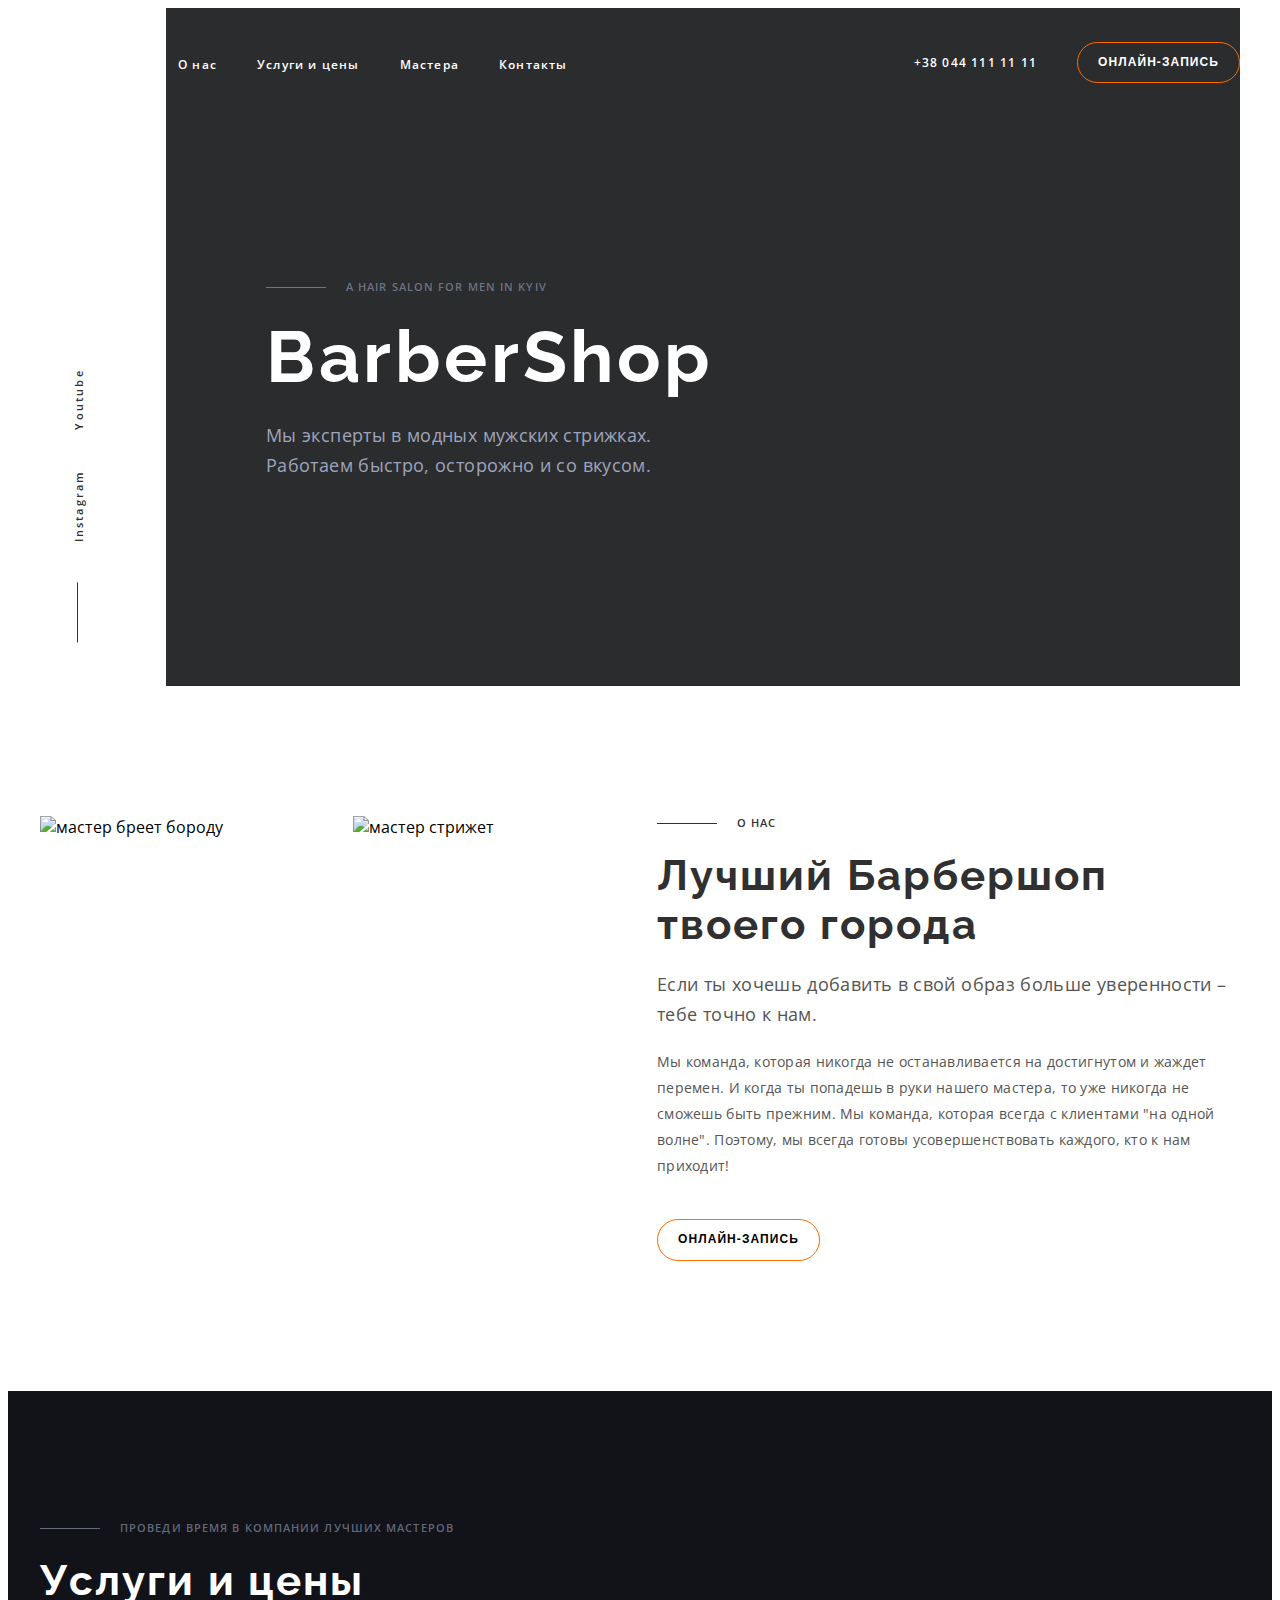
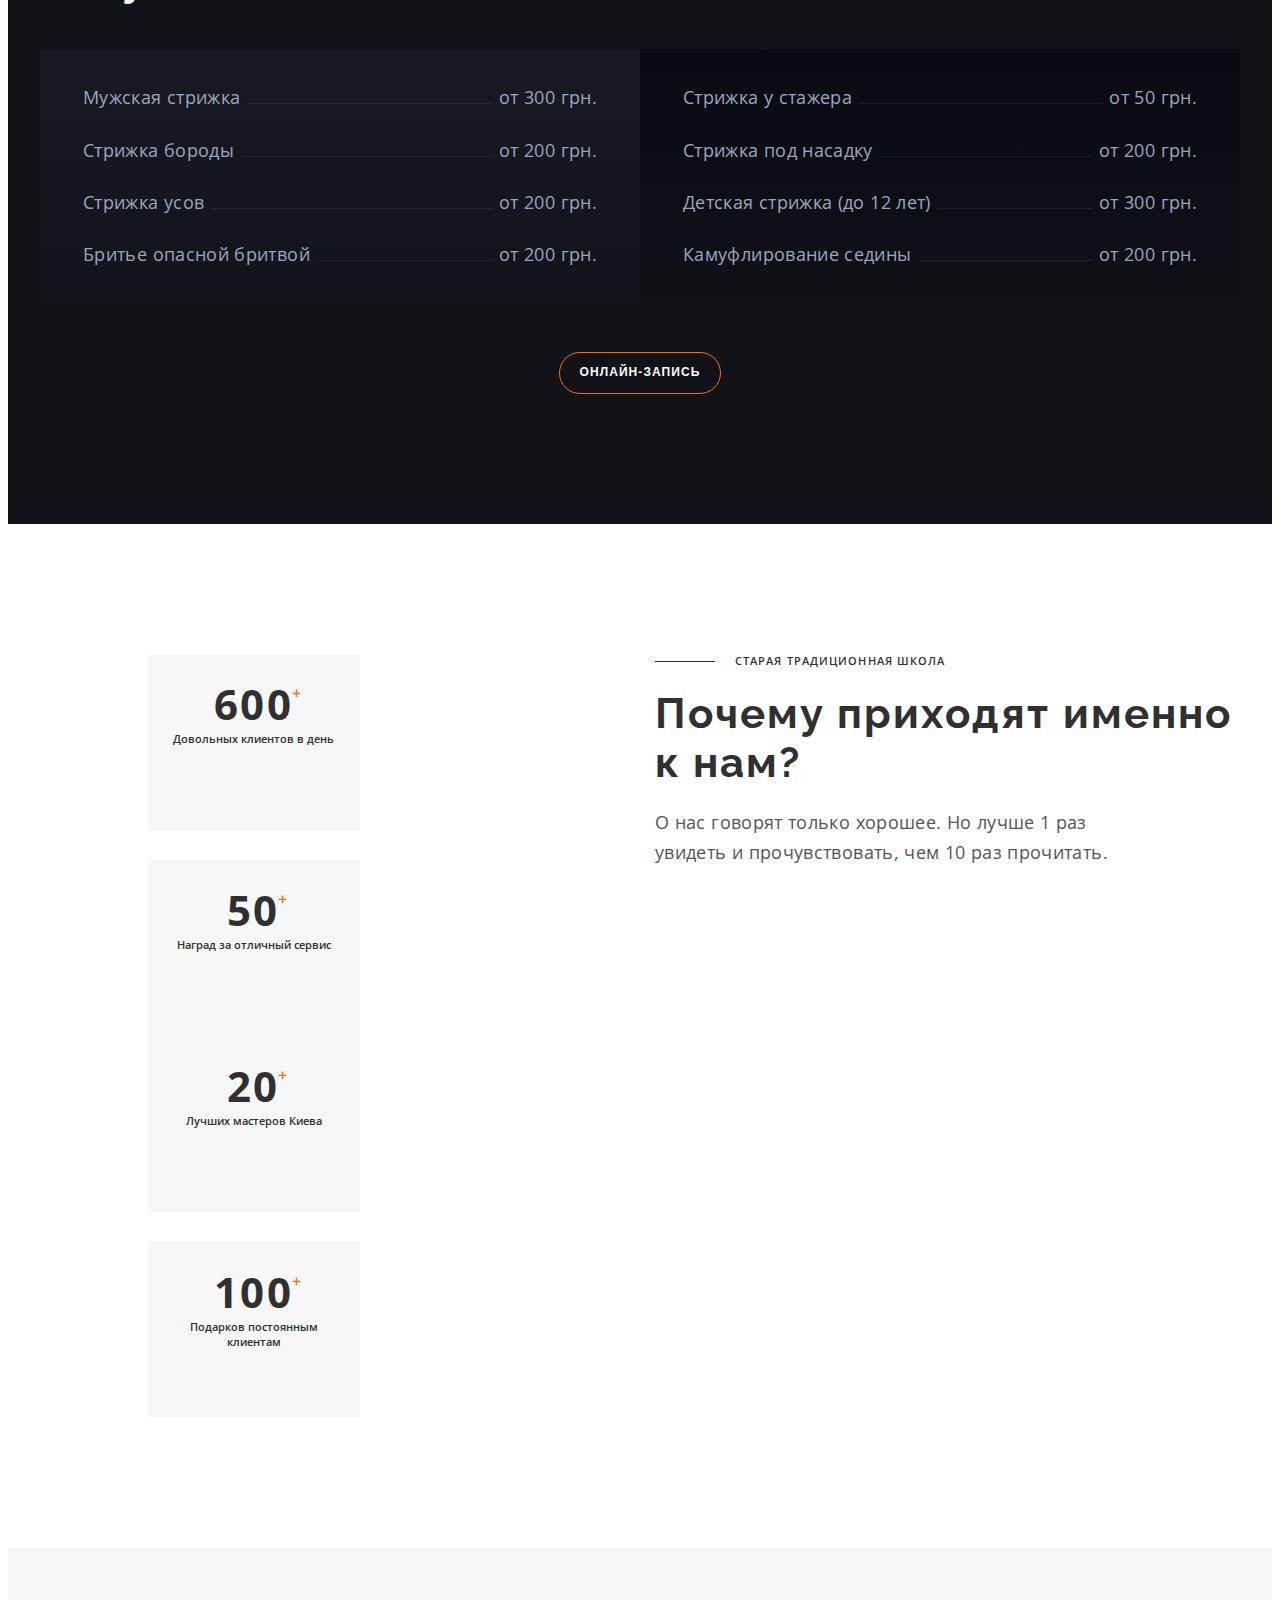
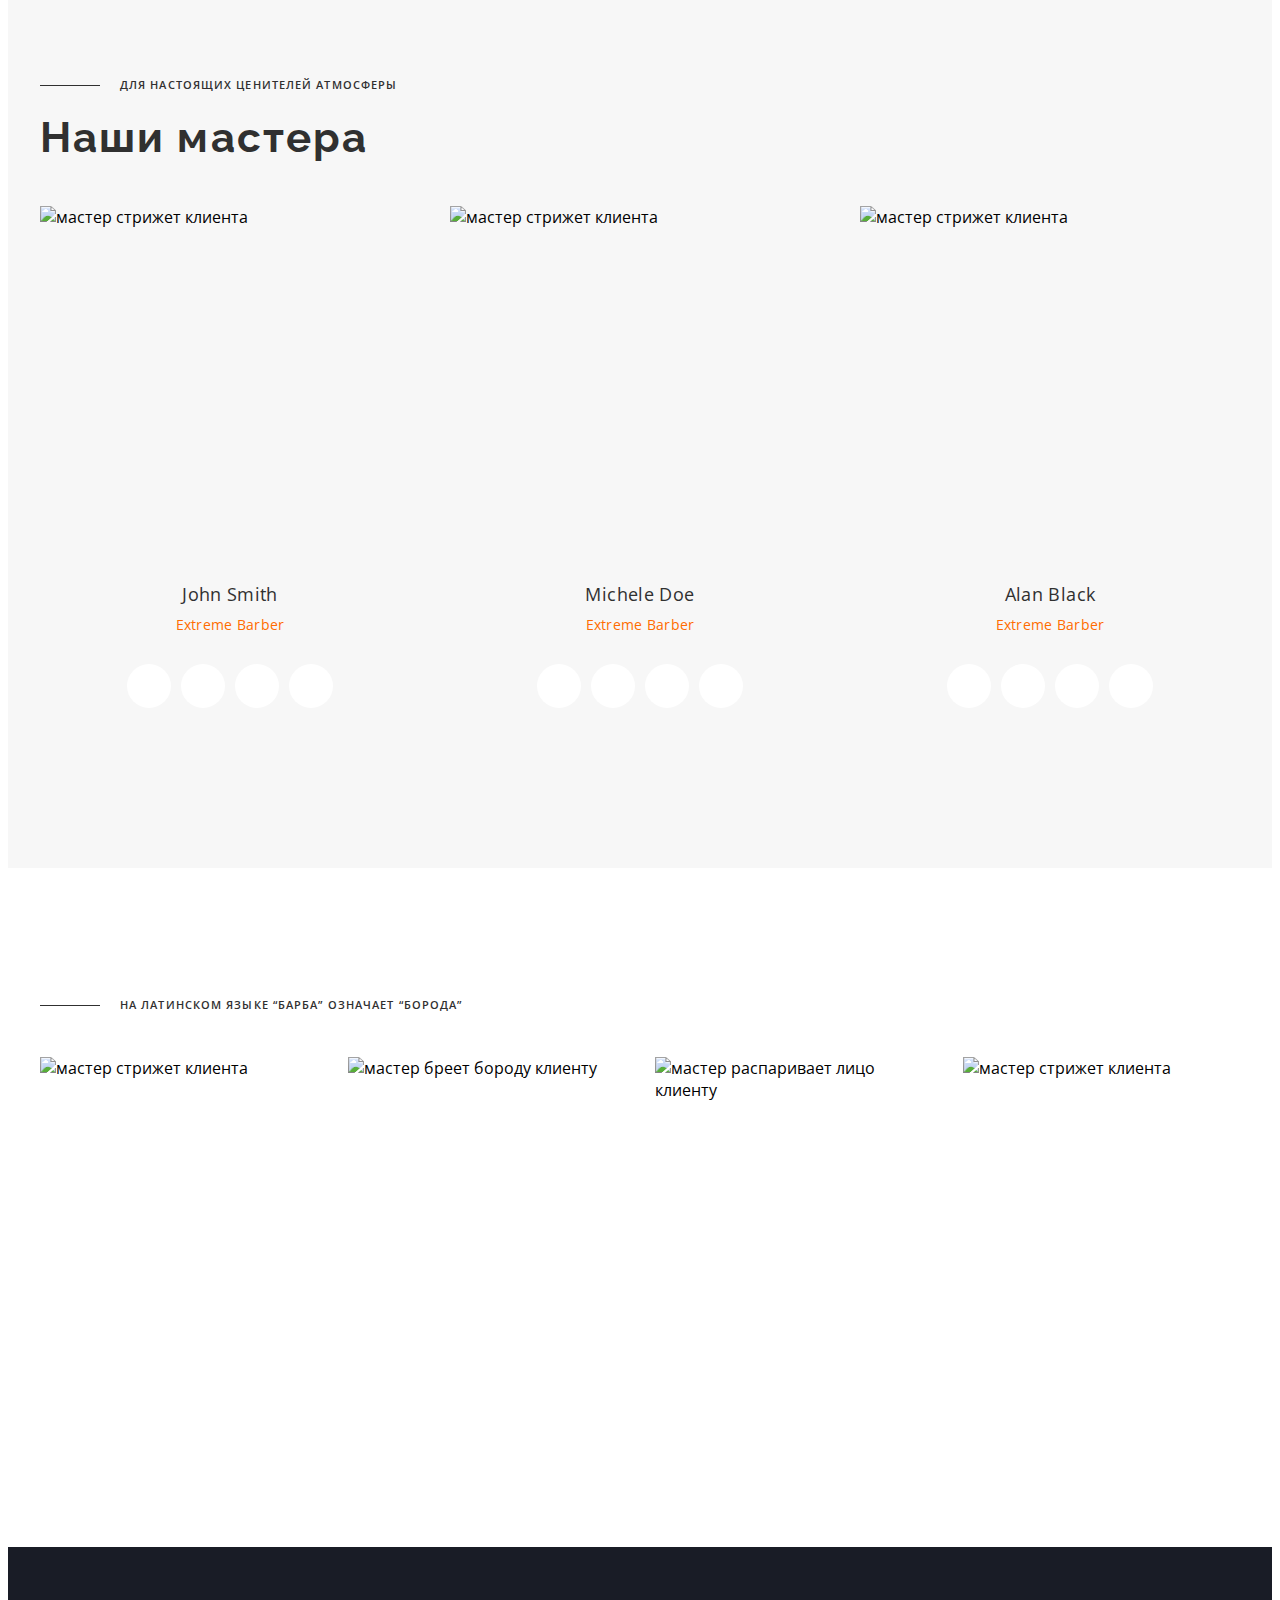
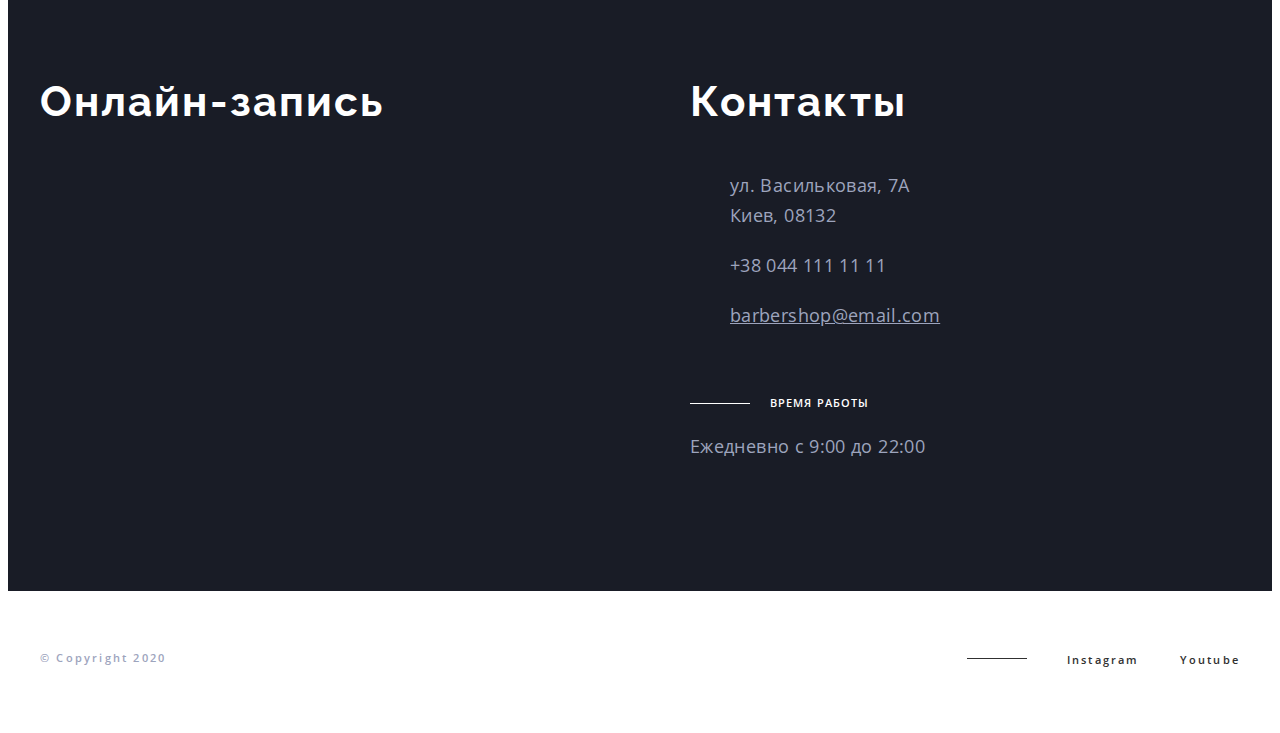
==== commit 8afb7deb: "classwork" ====
--- a/index.html
+++ b/index.html
@@ -1,95 +1,514 @@
 <!DOCTYPE html>
-<html lang="en">
+
+<html lang="ru">
   <head>
     <meta charset="UTF-8" />
+    <meta http-equiv="X-UA-Compatible" content="IE=edge" />
     <meta name="viewport" content="width=device-width, initial-scale=1.0" />
-    <title>Form</title>
+    <title>Барбершоп</title>
+    <link rel="preconnect" href="https://fonts.googleapis.com" />
+    <link rel="preconnect" href="https://fonts.gstatic.com" crossorigin />
+    <link
+      href="https://fonts.googleapis.com/css2?family=Open+Sans:wght@400;600;700&family=Raleway:wght@700&display=swap"
+      rel="stylesheet"
+    />
     <link
       rel="stylesheet"
-      href="https://cdnjs.cloudflare.com/ajax/libs/modern-normalize/1.0.0/modern-normalize.min.css"
-      integrity="sha512-ISS7cAi1PEhQ8jnbJpJZMd29NlhNj4AWYyLOSp2CE/CsHxTCu+r+t0D2yoJudVrd0/8fTVPUVDzY5Tvli75u/g=="
+      href="https://cdnjs.cloudflare.com/ajax/libs/modern-normalize/1.1.0/modern-normalize.min.css"
+      integrity="sha512-wpPYUAdjBVSE4KJnH1VR1HeZfpl1ub8YT/NKx4PuQ5NmX2tKuGu6U/JRp5y+Y8XG2tV+wKQpNHVUX03MfMFn9Q=="
       crossorigin="anonymous"
+      referrerpolicy="no-referrer"
     />
     <link rel="stylesheet" href="./css/styles.css" />
   </head>
+  <body>
+    <!-- HEADER -->
+    <header class="page-header">
+      <div class="container page-header-container">
+        <nav class="navigation">
+          <a class="logo" href="">
+            <svg class="logo-img" width="68" height="56">
+              <use href="./images/sprite.svg#logo"></use>
+            </svg>
+          </a>
+          <ul class="menu list">
+            <li class="menu-item">
+              <a class="menu-link link" href="#about">О нас</a>
+            </li>
+            <li class="menu-item">
+              <a class="menu-link link" href="#services">Услуги и цены</a>
+            </li>
+            <li class="menu-item">
+              <a class="menu-link link" href="#our-team">Мастера</a>
+            </li>
+            <li class="menu-item">
+              <a class="menu-link link" href="#contacts">Контакты</a>
+            </li>
+          </ul>
+        </nav>
+        <a class="phone-number link" href="tel:+380441111111">+38 044 111 11 11</a>
+        <button class="modal-btn modal-btn-theme-dark" type="button" data-modal-open>
+          онлайн-запись
+        </button>
+      </div>
+    </header>
+    <main>
+      <!-- HERO -->
+      <section class="hero">
+        <div class="container hero-container">
+          <div class="hero-left-side">
+            <ul class="social-links-list hero-social-links-list list">
+              <li class="social-links-list-item">
+                <a class="social-links-list-link link" href="" lang="en">Instagram</a>
+              </li>
+              <li class="social-links-list-item">
+                <a class="social-links-list-link link" href="" lang="en">Youtube</a>
+              </li>
+            </ul>
+          </div>
+          <div class="hero-right-side">
+            <p class="suptitle suptitle-theme-dark" lang="en">A hair salon for men in Kyiv</p>
+            <h1 class="hero-title" lang="en">BarberShop</h1>
+            <p class="section-description section-description-theme-dark hero-section-description">
+              Мы эксперты в модных мужских стрижках. Работаем быстро, осторожно и со вкусом.
+            </p>
+          </div>
+        </div>
+      </section>
+      <!-- ABOUT -->
+      <section class="about section" id="about">
+        <div class="container about-container">
+          <div class="about-left-side">
+            <ul class="about-gallery list">
+              <li class="about-gallery-item">
+                <img
+                  class="about-gallery-img"
+                  src="./images/about/about-img-1.jpg"
+                  alt="мастер бреет бороду"
+                  width="270"
+                  height="445"
+                />
+              </li>
+              <li class="about-gallery-item">
+                <img
+                  class="about-gallery-img"
+                  src="./images/about/about-img-2.jpg"
+                  alt="мастер стрижет"
+                  width="270"
+                  height="445"
+                />
+              </li>
+            </ul>
+          </div>
+          <div class="about-right-side">
+            <h2 class="suptitle suptitle-theme-light">О НАС</h2>
+            <h3 class="title title-theme-light">Лучший Барбершоп твоего города</h3>
+            <p
+              class="section-description section-description-theme-light about-section-description"
+            >
+              Если ты хочешь добавить в свой образ больше уверенности – тебе точно к нам.
+            </p>
+            <p class="about-text">
+              Мы команда, которая никогда не останавливается на достигнутом и жаждет перемен. И
+              когда ты попадешь в руки нашего мастера, то уже никогда не сможешь быть прежним. Мы
+              команда, которая всегда с клиентами "на одной волне". Поэтому, мы всегда готовы
+              усовершенствовать каждого, кто к нам приходит!
+            </p>
+            <button class="modal-btn" type="button">онлайн-запись</button>
+          </div>
+        </div>
+      </section>
+      <!-- SERVICES -->
+      <section class="services section" id="services">
+        <div class="container">
+          <p class="suptitle suptitle-theme-dark">Проведи время в компании лучших мастеров</p>
+          <h2 class="title title-theme-dark">Услуги и цены</h2>
+          <div class="services-table-wrapper">
+            <table class="services-table list">
+              <tr class="services-table-row">
+                <td class="services-table-name">Мужская стрижка</td>
+                <td class="services-table-price">от 300 грн.</td>
+              </tr>
+              <tr class="services-table-row">
+                <td class="services-table-name">Стрижка бороды</td>
+                <td class="services-table-price">от 200 грн.</td>
+              </tr>
+              <tr class="services-table-row">
+                <td class="services-table-name">Стрижка усов</td>
+                <td class="services-table-price">от 200 грн.</td>
+              </tr>
+              <tr class="services-table-row">
+                <td class="services-table-name">Бритье опасной бритвой</td>
+                <td class="services-table-price">от 200 грн.</td>
+              </tr>
+            </table>
+            <table class="services-table list">
+              <tr class="services-table-row">
+                <td class="services-table-name">Cтрижка у стажера</td>
+                <td class="services-table-price">от 50 грн.</td>
+              </tr>
+              <tr class="services-table-row">
+                <td class="services-table-name">Стрижка под насадку</td>
+                <td class="services-table-price">от 200 грн.</td>
+              </tr>
+              <tr class="services-table-row">
+                <td class="services-table-name">Детская стрижка (до 12 лет)</td>
+                <td class="services-table-price">от 300 грн.</td>
+              </tr>
+              <tr class="services-table-row">
+                <td class="services-table-name">Камуфлирование седины</td>
+                <td class="services-table-price">от 200 грн.</td>
+              </tr>
+            </table>
+          </div>
+          <button class="modal-btn modal-btn-theme-dark services-modal-btn" type="button">
+            онлайн-запись
+          </button>
+        </div>
+      </section>
+      <!-- ADVANTAGES -->
+      <section class="advantages section">
+        <div class="container advantages-container">
+          <div class="advantages-left-side">
+            <ul class="advantages-list list">
+              <li class="advantages-list-item">
+                <p class="advantages-list-quantity">600</p>
+                <p class="advantages-list-description">Довольных клиентов в день</p>
+              </li>
+              <li class="advantages-list-item">
+                <p class="advantages-list-quantity">50</p>
+                <p class="advantages-list-description">Наград за отличный сервис</p>
+              </li>
+              <li class="advantages-list-item">
+                <p class="advantages-list-quantity">20</p>
+                <p class="advantages-list-description">Лучших мастеров Киева</p>
+              </li>
+              <li class="advantages-list-item">
+                <p class="advantages-list-quantity">100</p>
+                <p class="advantages-list-description">Подарков постоянным клиентам</p>
+              </li>
+            </ul>
+          </div>
+          <div class="advantages-right-side">
+            <p class="suptitle suptitle-theme-light">старая традиционная школа</p>
+            <h2 class="title title-theme-light">Почему приходят именно к нам?</h2>
+            <p
+              class="section-description section-description-theme-light advantages-section-description"
+            >
+              О нас говорят только хорошее. Но лучше 1 раз увидеть и прочувствовать, чем 10 раз
+              прочитать.
+            </p>
+          </div>
+        </div>
+      </section>
+      <!-- EMPLOYEES -->
+      <section class="employees-section section" id="our-team">
+        <div class="container">
+          <p class="suptitle suptitle-theme-light">для настоящих ценителей атмосферы</p>
+          <h2 class="title title-theme-light employees-section-title">Наши мастера</h2>
+          <ul class="employees list">
+            <li class="employees-card">
+              <img
+                class="employees-photo"
+                src="./images/our-team/john-smith.jpg"
+                alt="мастер стрижет клиента"
+                width="370"
+                height="346"
+              />
+              <div class="employees-card-content-wrapper">
+                <h3 class="employees-name" lang="en">John Smith</h3>
+                <p class="employees-position" lang="en">Extreme Barber</p>
+                <ul class="social-list list">
+                  <li class="social-list-item">
+                    <a href="" class="social-list-link">
+                      <svg class="social-list-icon" width="20" height="20">
+                        <use href="./images/sprite.svg#instagram"></use>
+                      </svg>
+                    </a>
+                  </li>
+                  <li class="social-list-item">
+                    <a href="" class="social-list-link">
+                      <svg class="social-list-icon" width="20" height="20">
+                        <use href="./images/sprite.svg#twitter"></use>
+                      </svg>
+                    </a>
+                  </li>
+                  <li class="social-list-item">
+                    <a href="" class="social-list-link">
+                      <svg class="social-list-icon" width="20" height="20">
+                        <use href="./images/sprite.svg#facebook"></use>
+                      </svg>
+                    </a>
+                  </li>
+                  <li class="social-list-item">
+                    <a href="" class="social-list-link">
+                      <svg class="social-list-icon" width="20" height="20">
+                        <use href="./images/sprite.svg#linkedin"></use>
+                      </svg>
+                    </a>
+                  </li>
+                </ul>
+              </div>
+            </li>
+            <li class="employees-card">
+              <img
+                class="employees-photo"
+                src="./images/our-team/michele-doe.jpg"
+                alt="мастер стрижет клиента"
+                width="370"
+                height="346"
+              />
+              <div class="employees-card-content-wrapper">
+                <h3 class="employees-name" lang="en">Michele Doe</h3>
+                <p class="employees-position" lang="en">Extreme Barber</p>
+                <ul class="social-list list">
+                  <li class="social-list-item">
+                    <a href="" class="social-list-link">
+                      <svg class="social-list-icon" width="20" height="20">
+                        <use href="./images/sprite.svg#instagram"></use>
+                      </svg>
+                    </a>
+                  </li>
+                  <li class="social-list-item">
+                    <a href="" class="social-list-link">
+                      <svg class="social-list-icon" width="20" height="20">
+                        <use href="./images/sprite.svg#twitter"></use>
+                      </svg>
+                    </a>
+                  </li>
+                  <li class="social-list-item">
+                    <a href="" class="social-list-link">
+                      <svg class="social-list-icon" width="20" height="20">
+                        <use href="./images/sprite.svg#facebook"></use>
+                      </svg>
+                    </a>
+                  </li>
+                  <li class="social-list-item">
+                    <a href="" class="social-list-link">
+                      <svg class="social-list-icon" width="20" height="20">
+                        <use href="./images/sprite.svg#linkedin"></use>
+                      </svg>
+                    </a>
+                  </li>
+                </ul>
+              </div>
+            </li>
+            <li class="employees-card">
+              <img
+                class="employees-photo"
+                src="./images/our-team/alan-black.jpg"
+                alt="мастер стрижет клиента"
+                width="370"
+                height="346"
+              />
+              <div class="employees-card-content-wrapper">
+                <h3 class="employees-name" lang="en">Alan Black</h3>
+                <p class="employees-position" lang="en">Extreme Barber</p>
+                <ul class="social-list list">
+                  <li class="social-list-item">
+                    <a href="" class="social-list-link">
+                      <svg class="social-list-icon" width="20" height="20">
+                        <use href="./images/sprite.svg#instagram"></use>
+                      </svg>
+                    </a>
+                  </li>
+                  <li class="social-list-item">
+                    <a href="" class="social-list-link">
+                      <svg class="social-list-icon" width="20" height="20">
+                        <use href="./images/sprite.svg#twitter"></use>
+                      </svg>
+                    </a>
+                  </li>
+                  <li class="social-list-item">
+                    <a href="" class="social-list-link">
+                      <svg class="social-list-icon" width="20" height="20">
+                        <use href="./images/sprite.svg#facebook"></use>
+                      </svg>
+                    </a>
+                  </li>
+                  <li class="social-list-item">
+                    <a href="" class="social-list-link">
+                      <svg class="social-list-icon" width="20" height="20">
+                        <use href="./images/sprite.svg#linkedin"></use>
+                      </svg>
+                    </a>
+                  </li>
+                </ul>
+              </div>
+            </li>
+          </ul>
+        </div>
+      </section>
+      <!-- GALLERY -->
+      <section class="gallery section">
+        <div class="container">
+          <h2 class="visually-hidden">галерея работ</h2>
+          <p class="suptitle suptitle-theme-light gallery-suptitle">
+            На латинском языке “барба” означает “борода”
+          </p>
+          <ul class="gallery-list list">
+            <li class="gallery-list-item">
+              <img
+                class="gallery-list-img"
+                src="./images/gallery/gallery-img-1.jpg"
+                alt="мастер стрижет клиента"
+                width="270"
+                height="360"
+              />
+            </li>
+            <li class="gallery-list-item">
+              <img
+                class="gallery-list-img"
+                src="./images/gallery/gallery-img-2.jpg"
+                alt="мастер бреет бороду клиенту"
+                width="270"
+                height="360"
+              />
+            </li>
+            <li class="gallery-list-item">
+              <img
+                class="gallery-list-img"
+                src="./images/gallery/gallery-img-3.jpg"
+                alt="мастер распаривает лицо клиенту"
+                width="270"
+                height="360"
+              />
+            </li>
+            <li class="gallery-list-item">
+              <img
+                class="gallery-list-img"
+                src="./images/gallery/gallery-img-4.jpg"
+                alt="мастер стрижет клиента"
+                width="270"
+                height="360"
+              />
+            </li>
+          </ul>
+        </div>
+      </section>
+      <div class="contact-block-wrapper">
+        <div class="container contact-block-wrapper-container">
+          <!-- CONTACT FORM -->
+          <section class="contact-form-section section">
+            <h2 class="title title-theme-dark">Онлайн-запись</h2>
+          </section>
+          <!-- OUR CONTACT INFORMATION -->
+          <section class="contact-info-section section">
+            <h2 class="title title-theme-dark">Контакты</h2>
+            <address class="contact-info-section-address">
+              <ul class="contact-list list">
+                <li class="contact-list-item">
+                  <a
+                    class="contact-list-link link"
+                    href="https://goo.gl/maps/fSdhoyAyDwtJdrEC6"
+                    target="_blank"
+                  >
+                    <svg
+                      class="contact-list-link-icon contact-list-link-icon-map-pin"
+                      width="24"
+                      height="24"
+                    >
+                      <use href="./images/sprite.svg#map-pin"></use>
+                    </svg>
+                    ул. Васильковая, 7А Киев, 08132</a
+                  >
+                </li>
+                <li class="contact-list-item">
+                  <a class="contact-list-link link" href="tel:+380441111111">
+                    <svg class="contact-list-link-icon" width="24" height="24">
+                      <use href="./images/sprite.svg#phone"></use>
+                    </svg>
+                    +38 044 111 11 11
+                  </a>
+                </li>
+                <li class="contact-list-item">
+                  <a class="contact-list-link" href="mailto:barbershop@email.com">
+                    <svg class="contact-list-link-icon" width="24" height="24">
+                      <use href="./images/sprite.svg#mail"></use>
+                    </svg>
+                    barbershop@email.com
+                  </a>
+                </li>
+              </ul>
+            </address>
+            <h3 class="suptitle contact-info-section-suptitle">время работы</h3>
+            <p class="contact-info-date">Ежедневно с 9:00 до 22:00</p>
+          </section>
+        </div>
+      </div>
+    </main>
+    <footer class="footer">
+      <div class="container footer-container">
+        <p class="copyright">&#xa9; Copyright 2020</p>
+        <ul class="social-links-list list">
+          <li class="social-links-list-item">
+            <a class="social-links-list-link link" href="" lang="en">Instagram</a>
+          </li>
+          <li class="social-links-list-item">
+            <a class="social-links-list-link link" href="" lang="en">Youtube</a>
+          </li>
+        </ul>
+      </div>
+    </footer>
 
-  <body>
-    <form class="contact-form">
-      <input
-        type="text"
-        class="contact-form-input"
-        placeholder="Your name*"
-        name="user_name"
-        required
-        minlength="2"
-        pattern="[a-zA-Z]*"
-        title="Oleksii"
-      />
-      <input
-        type="email"
-        class="contact-form-input"
-        placeholder="Your email*"
-        name="user_email"
-        required
-      />
-      <input
-        type="tel"
-        class="contact-form-input"
-        placeholder="Your phone number*"
-        name="user_phone_number"
-        required
-        pattern="[0-9]{3}-[0-9]{3}-[0-9]{2}-[0-9]{2}"
-        title="xxx-xxx-xx-xx"
-      />
+    <div class="backdrop is-hidden" data-modal>
+      <div class="modal">
+        <button type="button" class="modal-close-btn" data-modal-close>
+          <svg class="modal-close-btn-icon" width="18" height="18">
+            <use href="./images/sprite.svg#close-icon"></use>
+          </svg>
+        </button>
+        <form class="contact-form">
+          <label class="contact-form-field">
+            <span class="contact-form-field-key">Имя*</span>
+            <span class="contact-form-input-wrapper">
+              <input
+                class="contact-form-input"
+                type="text"
+                required
+                name="user_name"
+                pattern="[a-zA-Z]*"
+                title="Oleksii"
+              />
+              <span class="contact-form-icon"></span>
+            </span>
+          </label>
+          <label class="contact-form-field">
+            <span class="contact-form-field-key">Телефон*</span>
+            <span class="contact-form-input-wrapper">
+              <input
+                class="contact-form-input"
+                type="tel"
+                required
+                name="user_phone_number"
+                pattern="[0-9]{3}-[0-9]{3}-[0-9]{2}-[0-9]{2}"
+                title="xxx-xxx-xx-xx"
+              />
+              <span class="contact-form-icon"></span>
+            </span>
+          </label>
+          <label class="contact-form-field">
+            <div class="contact-form-field-key">Комментарий</div>
+            <textarea
+              class="contact-form-message"
+              placeholder="Ваше сообщение"
+              name="user_message"
+            ></textarea>
+          </label>
+          <input
+            type="checkbox"
+            class="contact-form-checkbox visually-hidden"
+            id="checkbox-policy"
+            name="user_policy"
+          />
+          <label for="checkbox-policy" class="contact-form-checkbox-label"
+            >Соглашаюсь с рассылкой и принимаю&nbsp;<a href="">Условия договора</a></label
+          >
+          <button type="submit" class="contact-form-btn">отправить</button>
+        </form>
+      </div>
+    </div>
 
-      <fieldset class="contact-form-fieldset">
-        <legend>Your age</legend>
-
-        <input type="radio" name="user_age" value="18+" id="user-age-18" checked />
-        <label for="user-age-18">18+</label>
-
-        <input type="radio" name="user_age" value="30+" id="user-age-30" />
-        <label for="user-age-30">30+</label>
-
-        <input type="radio" name="user_age" value="40+" id="user-age-40" />
-        <label for="user-age-40">40+</label>
-      </fieldset>
-
-      <fieldset class="contact-form-fieldset">
-        <legend>Your hobby</legend>
-
-        <label>
-          <input type="checkbox" name="user_hobby" value="football" checked />
-          football
-        </label>
-
-        <label>
-          <input type="checkbox" name="user_hobby" value="swimming" />
-          swimming
-        </label>
-
-        <label>
-          <input type="checkbox" name="user_hobby" value="tennis" />
-          tennis
-        </label>
-      </fieldset>
-
-      <textarea
-        class="contact-form-message"
-        name="user_message"
-        placeholder="Your message"
-      ></textarea>
-
-      <select name="user_car">
-        <option value="bmw">BMW</option>
-        <option value="mercedes" selected>Mercedes</option>
-        <option value="honda">Honda</option>
-      </select>
-
-      <div class="contact-form-btn-wrapper">
-        <button type="submit" class="contact-form-btn contact-form-btn-submit">Submit</button>
-        <button type="reset" class="contact-form-btn contact-form-btn-reset">Clear</button>
-      </div>
-    </form>
+    <script src="./js/modal.js"></script>
   </body>
 </html>
--- a/css/styles.css
+++ b/css/styles.css
@@ -1,70 +1,847 @@
+:root {
+  --primary-font-family: 'Open Sans', sans-serif;
+  --secondary-font-family: 'Raleway', sans-serif;
+  --primary-text-color-theme-dark: 157, 164, 189;
+  --secondary-text-color-theme-dark: #ffffff;
+  --primary-text-color-theme-light: #555555;
+  --secondary-text-color-theme-light: #303030;
+  --accent-color: #ff6c00;
+}
+
 h1,
 h2,
 h3,
-h4,
-h5,
-h6,
 p {
-  margin: 0;
+  margin-top: 0;
+  margin-bottom: 0;
 }
 
 ul,
 ol {
-  margin: 0;
+  margin-top: 0;
+  margin-bottom: 0;
+  padding-left: 0;
+}
+
+img {
+  display: block;
+}
+
+.list {
+  list-style: none;
+}
+
+.link {
+  text-decoration: none;
+}
+
+body {
+  font-family: var(--primary-font-family);
+}
+
+.container {
+  width: 1200px;
+  margin-left: auto;
+  margin-right: auto;
+  padding-left: 15px;
+  padding-right: 15px;
+}
+
+.section {
+  padding-top: 130px;
+  padding-bottom: 130px;
+}
+
+.visually-hidden {
+  position: absolute;
+  width: 1px;
+  height: 1px;
+  margin: -1px;
+  border: 0;
   padding: 0;
-}
+  white-space: nowrap;
+  clip-path: inset(100%);
+  clip: rect(0 0 0 0);
+  overflow: hidden;
+}
+
+/* ============= COMPONENTS ============= */
+.modal-btn {
+  min-width: 160px;
+  font-weight: 600;
+  font-size: 12px;
+  line-height: 1.33;
+  letter-spacing: 0.09em;
+  text-transform: uppercase;
+  cursor: pointer;
+  border: 1px solid var(--accent-color);
+  border-radius: 25px;
+  background-color: transparent;
+  padding: 12px 20px;
+  transition: background-color 250ms linear, color 250ms linear;
+}
+
+.modal-btn:hover,
+.modal-btn:focus {
+  background-color: var(--accent-color);
+  color: var(--secondary-text-color-theme-dark);
+}
+
+.modal-btn-theme-dark {
+  color: var(--secondary-text-color-theme-dark);
+}
+
+.social-links-list {
+  display: flex;
+  align-items: center;
+}
+
+.social-links-list::before {
+  content: '';
+  width: 60px;
+  height: 1px;
+  background-color: #303030;
+  margin-right: 40px;
+  flex-shrink: 0;
+}
+
+.social-links-list-item:not(:last-child) {
+  margin-right: 40px;
+}
+
+.social-links-list-link {
+  font-weight: 600;
+  font-size: 11px;
+  line-height: 1.36;
+  letter-spacing: 0.2em;
+  color: var(--secondary-text-color-theme-light);
+  transition: color 250ms linear;
+}
+
+.social-links-list-link:hover,
+.social-links-list-link:focus {
+  color: var(--accent-color);
+}
+
+.suptitle {
+  display: flex;
+  align-items: center;
+  font-weight: 600;
+  font-size: 11px;
+  line-height: 1.36;
+  letter-spacing: 0.1em;
+  text-transform: uppercase;
+  margin-bottom: 20px;
+}
+
+.suptitle::before {
+  display: inline-block;
+  width: 60px;
+  height: 1px;
+  content: '';
+  margin-right: 20px;
+}
+
+.suptitle-theme-light {
+  color: var(--secondary-text-color-theme-light);
+}
+
+.suptitle-theme-light::before {
+  background-color: var(--secondary-text-color-theme-light);
+}
+
+.suptitle-theme-dark {
+  color: rgba(var(--primary-text-color-theme-dark), 0.6);
+}
+
+.suptitle-theme-dark::before {
+  background-color: rgba(var(--primary-text-color-theme-dark), 0.6);
+}
+
+.section-description {
+  font-weight: 400;
+  font-size: 18px;
+  line-height: 1.67;
+  letter-spacing: 0.02em;
+}
+
+.section-description-theme-dark {
+  color: rgb(var(--primary-text-color-theme-dark));
+}
+
+.section-description-theme-light {
+  color: var(--primary-text-color-theme-light);
+}
+
+.title {
+  font-family: var(--secondary-font-family);
+  font-weight: 700;
+  font-size: 42px;
+  line-height: 1.17;
+  letter-spacing: 0.05em;
+}
+
+.title-theme-dark {
+  color: var(--secondary-text-color-theme-dark);
+  margin-bottom: 44px;
+}
+
+.title-theme-light {
+  color: var(--secondary-text-color-theme-light);
+  margin-bottom: 20px;
+}
+/* ============= /COMPONENTS ============= */
+
+/* ============= HEADER ============= */
+.page-header {
+  position: absolute;
+  top: 0;
+  left: 0;
+  width: 100%;
+  padding-top: 32px;
+  padding-bottom: 32px;
+}
+
+.page-header-container {
+  display: flex;
+  align-items: center;
+}
+
+.navigation {
+  display: flex;
+  align-items: center;
+}
+
+.logo {
+  margin-right: 70px;
+}
+
+.menu {
+  display: flex;
+}
+
+.menu-item:not(:last-child) {
+  margin-right: 40px;
+}
+
+.menu-link {
+  font-weight: 600;
+  font-size: 12px;
+  line-height: 1.33;
+  letter-spacing: 0.1em;
+  color: var(--secondary-text-color-theme-dark);
+  transition: color 250ms linear;
+}
+
+.menu-link:hover,
+.menu-link:focus {
+  color: var(--accent-color);
+}
+
+.phone-number {
+  font-weight: 600;
+  font-size: 12px;
+  line-height: 1.33;
+  letter-spacing: 0.1em;
+  margin-left: auto;
+  margin-right: 40px;
+  color: var(--secondary-text-color-theme-dark);
+  transition: color 250ms linear;
+}
+
+.phone-number:hover,
+.phone-number:focus {
+  color: var(--accent-color);
+}
+/* ============= /HEADER ============= */
+
+/* ============= HERO ============= */
+.hero-title {
+  font-family: var(--secondary-font-family);
+  font-weight: 700;
+  font-size: 72px;
+  line-height: 1.18;
+  letter-spacing: 0.05em;
+  margin-bottom: 20px;
+  color: #ffffff;
+}
+
+.hero-container {
+  display: flex;
+}
+
+.hero-left-side {
+  display: flex;
+  align-items: flex-end;
+  width: 100px;
+  padding-left: 26px;
+  padding-bottom: 40px;
+}
+
+.hero-social-links-list {
+  transform: rotate(-90deg) translateX(-18.45px);
+  transform-origin: left top;
+}
+
+.hero-right-side {
+  padding-top: 272px;
+  padding-bottom: 206px;
+  padding-left: 100px;
+  flex-grow: 1;
+  background-color: #303030;
+  background-image: linear-gradient(rgba(25, 28, 38, 0.2), rgba(25, 28, 38, 0.2)),
+    url('../images/hero/bg.jpg');
+  background-size: cover;
+}
+
+.hero-section-description {
+  max-width: 400px;
+}
+/* ============= /HERO ============= */
+
+/* =============== ABOUT =============== */
+.about-container {
+  display: flex;
+  justify-content: space-between;
+}
+
+.about-left-side,
+.about-right-side {
+  flex-basis: calc((100% - 30px) / 2);
+}
+
+.about-right-side {
+  padding-left: 34px;
+}
+
+.about-gallery {
+  display: flex;
+  justify-content: space-between;
+}
+
+.about-section-description {
+  margin-bottom: 20px;
+}
+
+.about-text {
+  font-weight: 400;
+  font-size: 14px;
+  line-height: 1.86;
+  letter-spacing: 0.02em;
+  color: var(--primary-text-color-theme-light);
+  margin-bottom: 40px;
+}
+/* =============== /ABOUT =============== */
+
+/* =============== SERVICES =============== */
+.services {
+  background-image: url('../images/services/bg.png');
+  background-size: cover;
+  background-color: #111319;
+}
+
+.services-table-wrapper {
+  display: flex;
+}
+
+.services-table {
+  flex-basis: 50%;
+  padding: 30px 40px;
+  margin-bottom: 50px;
+}
+
+.services-table:first-child {
+  background-image: linear-gradient(180deg, #171a24 0%, rgba(23, 26, 36, 0.2) 100%);
+}
+
+.services-table:last-child {
+  background-image: linear-gradient(180deg, #090b13 0%, rgba(9, 11, 19, 0.2) 100%);
+}
+
+.services-table-row {
+  display: flex;
+  justify-content: space-between;
+  align-items: baseline;
+}
+
+.services-table-row:not(:last-child) {
+  margin-bottom: 20px;
+}
+
+.services-table-row::before {
+  content: '';
+  flex-grow: 1;
+  height: 1px;
+  background-color: rgba(157, 164, 189, 0.12);
+  margin: 0 6px;
+}
+
+.services-table-name {
+  order: -1;
+}
+
+.services-table-name,
+.services-table-price {
+  font-weight: 400;
+  font-size: 18px;
+  line-height: 1.67;
+  letter-spacing: 0.02em;
+  color: rgb(var(--primary-text-color-theme-dark));
+}
+
+.services-modal-btn {
+  display: block;
+  margin: 0 auto;
+}
+/* =============== /SERVICES =============== */
+
+/* =============== ADVANTAGES =============== */
+.advantages-container {
+  display: flex;
+  justify-content: space-between;
+}
+
+.advantages-left-side,
+.advantages-right-side {
+  flex-basis: calc((100% - 30px) / 2);
+}
+
+.advantages-list {
+  display: flex;
+  flex-wrap: wrap;
+  justify-content: space-between;
+  align-items: flex-start;
+  width: 370px;
+  margin: 0 auto;
+}
+
+.advantages-list-item {
+  width: 170px;
+  min-height: 134px;
+  padding: 21px;
+  background-color: #f7f7f7;
+}
+
+.advantages-list-item:nth-child(even) {
+  margin-top: 30px;
+}
+
+.advantages-list-quantity {
+  position: relative;
+  width: min-content;
+  font-weight: 700;
+  font-size: 42px;
+  line-height: 1.36;
+  text-align: center;
+  letter-spacing: 0.05em;
+  color: var(--secondary-text-color-theme-light);
+  margin-left: auto;
+  margin-right: auto;
+}
+
+.advantages-list-quantity::before {
+  position: absolute;
+  top: 7px;
+  right: -10px;
+  content: '+';
+  font-weight: 600;
+  font-size: 16px;
+  line-height: 1.38;
+  color: var(--accent-color);
+}
+
+.advantages-list-description {
+  font-weight: 600;
+  font-size: 11px;
+  line-height: 1.36;
+  text-align: center;
+  color: var(--secondary-text-color-theme-light);
+}
+
+.advantages-section-description {
+  max-width: 460px;
+}
+/* =============== /ADVANTAGES =============== */
+
+/* =============== EMPLOYEES =============== */
+.employees-section {
+  background-color: #f7f7f7;
+}
+
+.employees-section-title {
+  margin-bottom: 44px;
+}
+
+.employees {
+  display: flex;
+  flex-wrap: wrap;
+  margin-left: -30px;
+  margin-top: -30px;
+  /* justify-content: space-between; */
+}
+
+/* .employees-card:not(:nth-child(3n)) {
+  margin-right: 30px;
+}
+
+.employees-card:not(:nth-last-child(-n + 3)) {
+  margin-bottom: 30px;
+} */
+
+.employees-card-content-wrapper {
+  padding-top: 30px;
+  padding-bottom: 30px;
+}
+
+.employees-card {
+  flex-basis: calc((100% - 90px) / 3);
+  margin-left: 30px;
+  margin-top: 30px;
+}
+
+.employees-name {
+  font-weight: 400;
+  font-size: 18px;
+  line-height: 1.39;
+  text-align: center;
+  letter-spacing: 0.02em;
+  color: var(--secondary-text-color-theme-light);
+  margin-bottom: 8px;
+}
+
+.employees-position {
+  font-weight: 400;
+  font-size: 14px;
+  line-height: 1.36;
+  text-align: center;
+  letter-spacing: 0.02em;
+  color: var(--accent-color);
+  margin-bottom: 30px;
+}
+
+.social-list {
+  display: flex;
+  justify-content: center;
+}
+
+.social-list-item:not(:last-child) {
+  margin-right: 10px;
+}
+
+.social-list-link {
+  display: flex;
+  align-items: center;
+  justify-content: center;
+  width: 44px;
+  height: 44px;
+  border-radius: 50%;
+  background-color: #ffffff;
+  transition: background-color 250ms linear;
+}
+
+.social-list-link:hover,
+.social-list-link:focus {
+  background-color: #303030;
+}
+
+.social-list-icon {
+  fill: #303030;
+  transition: fill 250ms linear;
+}
+
+.social-list-link:hover .social-list-icon,
+.social-list-link:focus .social-list-icon {
+  fill: var(--accent-color);
+}
+
+/* =============== /EMPLOYEES =============== */
+
+/* =============== GALLERY =============== */
+.gallery-suptitle {
+  margin-bottom: 44px;
+}
+
+.gallery-list {
+  display: flex;
+  flex-wrap: wrap;
+  margin-left: -30px;
+  margin-top: -30px;
+}
+
+.gallery-list-item {
+  flex-basis: calc((100% - 120px) / 4);
+  margin-left: 30px;
+  margin-top: 30px;
+}
+/* =============== /GALLERY =============== */
+
+/* =============== CONTACT BLOCK =============== */
+.contact-block-wrapper {
+  background-color: #191c26;
+  background-image: url('../images/contact-info/bg.png');
+  background-repeat: no-repeat;
+  background-position: right center;
+  background-size: 50% auto;
+}
+
+.contact-block-wrapper-container {
+  display: flex;
+}
+/* =============== /CONTACT BLOCK =============== */
+
+/* =============== CONTACT FORM =============== */
+.contact-form-section {
+  flex-basis: 50%;
+}
+/* =============== /CONTACT FORM =============== */
+
+/* =============== CONTACT INFO =============== */
+.contact-info-section {
+  flex-basis: 50%;
+  padding-left: 100px;
+}
+
+.contact-info-section-suptitle {
+  color: #ffffff;
+}
+
+.contact-info-section-suptitle::before {
+  background-color: #ffffff;
+}
+
+.contact-info-section-address {
+  max-width: 260px;
+  font-style: normal;
+  margin-bottom: 66px;
+}
+
+.contact-list-item:not(:last-child) {
+  margin-bottom: 20px;
+}
+
+.contact-list-link {
+  display: flex;
+  align-items: center;
+  font-weight: 400;
+  font-size: 18px;
+  line-height: 1.67;
+  letter-spacing: 0.02em;
+  color: rgb(var(--primary-text-color-theme-dark));
+}
+
+.contact-list-link:hover,
+.contact-list-link:focus {
+  color: var(--accent-color);
+}
+
+.contact-list-link-icon {
+  flex-shrink: 0;
+  margin-right: 16px;
+  stroke: #9da4bd;
+}
+
+.contact-list-link:hover .contact-list-link-icon,
+.contact-list-link:focus .contact-list-link-icon {
+  stroke: var(--accent-color);
+}
+
+.contact-list-link-icon-map-pin {
+  align-self: flex-start;
+  margin-top: 8px;
+}
+
+.contact-info-date {
+  font-weight: 400;
+  font-size: 18px;
+  line-height: 1.67;
+  letter-spacing: 0.02em;
+  color: rgb(var(--primary-text-color-theme-dark));
+}
+/* =============== /CONTACT INFO =============== */
+
+/* =============== FOOTER =============== */
+.footer {
+  padding-top: 56px;
+  padding-bottom: 56px;
+}
+
+.footer-container {
+  display: flex;
+  align-items: center;
+  justify-content: space-between;
+}
+
+.copyright {
+  font-weight: 600;
+  font-size: 11px;
+  line-height: 1.36;
+  letter-spacing: 0.2em;
+  color: rgb(var(--primary-text-color-theme-dark));
+}
+/* =============== /FOOTER =============== */
+
+/* =============== BACKDROP =============== */
+.backdrop {
+  position: fixed;
+  top: 0;
+  left: 0;
+  width: 100%;
+  height: 100%;
+  background-color: rgba(0, 0, 0, 0.5);
+  transition: opacity 500ms linear, visibility 500ms linear;
+}
+
+.backdrop.is-hidden {
+  opacity: 0;
+  visibility: hidden;
+  pointer-events: none;
+}
+
+.modal {
+  position: absolute;
+  top: 50%;
+  left: 50%;
+  transform: translate(-50%, -50%);
+  width: 528px;
+  height: 580px;
+  padding: 40px;
+  background-color: rgb(255, 255, 255);
+}
+
+.modal-close-btn {
+  position: absolute;
+  top: 8px;
+  right: 8px;
+  display: flex;
+  align-items: center;
+  justify-content: center;
+  width: 30px;
+  height: 30px;
+  padding: 0;
+  border-radius: 50%;
+  border: 1px solid #555555;
+  background-color: transparent;
+  cursor: pointer;
+}
+
+/* =============== /BACKDROP =============== */
 
 .contact-form {
-  width: 500px;
-  min-height: 200px;
-  padding: 40px;
-  margin: 0 auto;
-  box-shadow: 0 10px 10px 0 #cccccc;
+  display: flex;
+  flex-direction: column;
+}
+
+.contact-form-field {
+  margin-bottom: 16px;
+}
+
+.contact-form-field-key {
+  display: block;
+  font-weight: 400;
+  font-size: 14px;
+  margin-bottom: 10px;
+}
+
+.contact-form-input-wrapper {
+  position: relative;
+  display: block;
 }
 
 .contact-form-input {
   width: 100%;
   height: 40px;
-  margin-bottom: 20px;
-  padding-left: 20px;
-  border: 1px solid #303030;
-}
-
-.contact-form-fieldset {
-  margin-bottom: 20px;
+  border: 1px solid #555555;
+  border-radius: 5px;
+  padding-left: 42px;
+  transition: border-color 250ms linear;
+}
+
+.contact-form-input:focus {
+  outline: none;
+  border-color: var(--accent-color);
+}
+
+.contact-form-icon {
+  position: absolute;
+  top: 50%;
+  left: 12px;
+  transform: translateY(-50%);
+  display: block;
+  width: 18px;
+  height: 18px;
+  background-color: teal;
+  transition: background-color 250ms linear;
+}
+
+.contact-form-input:focus + .contact-form-icon {
+  background-color: var(--accent-color);
 }
 
 .contact-form-message {
   width: 100%;
-  height: 100px;
-  padding: 15px;
-  margin-bottom: 20px;
+  height: 120px;
+  border: 1px solid #555555;
+  border-radius: 5px;
   resize: none;
-}
-
-.contact-form-btn-wrapper {
-  display: flex;
-  justify-content: center;
+  padding: 10px 16px;
+  transition: border-color 250ms linear;
+}
+
+.contact-form-message:focus {
+  outline: none;
+  border-color: var(--accent-color);
+}
+
+.contact-form-message::placeholder {
+  text-transform: uppercase;
+  color: rgba(117, 117, 117, 0.5);
+}
+
+.contact-form-checkbox-label {
+  font-size: 14px;
+  display: flex;
+  align-items: center;
+  flex-wrap: wrap;
+  margin-bottom: 16px;
+}
+
+.contact-form-checkbox-label::before {
+  display: block;
+  width: 18px;
+  height: 18px;
+  border: 1px solid #555555;
+  content: '';
+  cursor: pointer;
+  margin-right: 10px;
+}
+
+.contact-form-checkbox:checked + .contact-form-checkbox-label::before {
+  background-color: var(--accent-color);
+  box-shadow: inset 0 0 0 4px rgb(255, 255, 255);
+}
+
+.contact-form-checkbox:focus + .contact-form-checkbox-label::before {
+  outline: 2px solid rgba(0, 0, 255, 0.5);
 }
 
 .contact-form-btn {
+  min-width: 160px;
+  align-self: center;
+  font-weight: 600;
+  font-size: 12px;
+  line-height: 1.33;
+  letter-spacing: 0.09em;
+  text-transform: uppercase;
   cursor: pointer;
-  border: none;
+  border: 1px solid var(--accent-color);
+  border-radius: 25px;
   background-color: transparent;
-  text-transform: uppercase;
-  padding: 10px 6px;
-  color: #ffffff;
-  border-radius: 5px;
-}
-
-.contact-form-btn:not(:last-child) {
-  margin-right: 10px;
-}
-
-.contact-form-btn-submit {
-  background-color: #3498db;
-}
-
-.contact-form-btn-reset {
-  background-color: #e74c3c;
-}
+  padding: 12px 20px;
+  transition: background-color 250ms linear, color 250ms linear;
+}
+
+.contact-form-btn:hover,
+.contact-form-btn:focus {
+  background-color: var(--accent-color);
+  color: var(--secondary-text-color-theme-dark);
+}
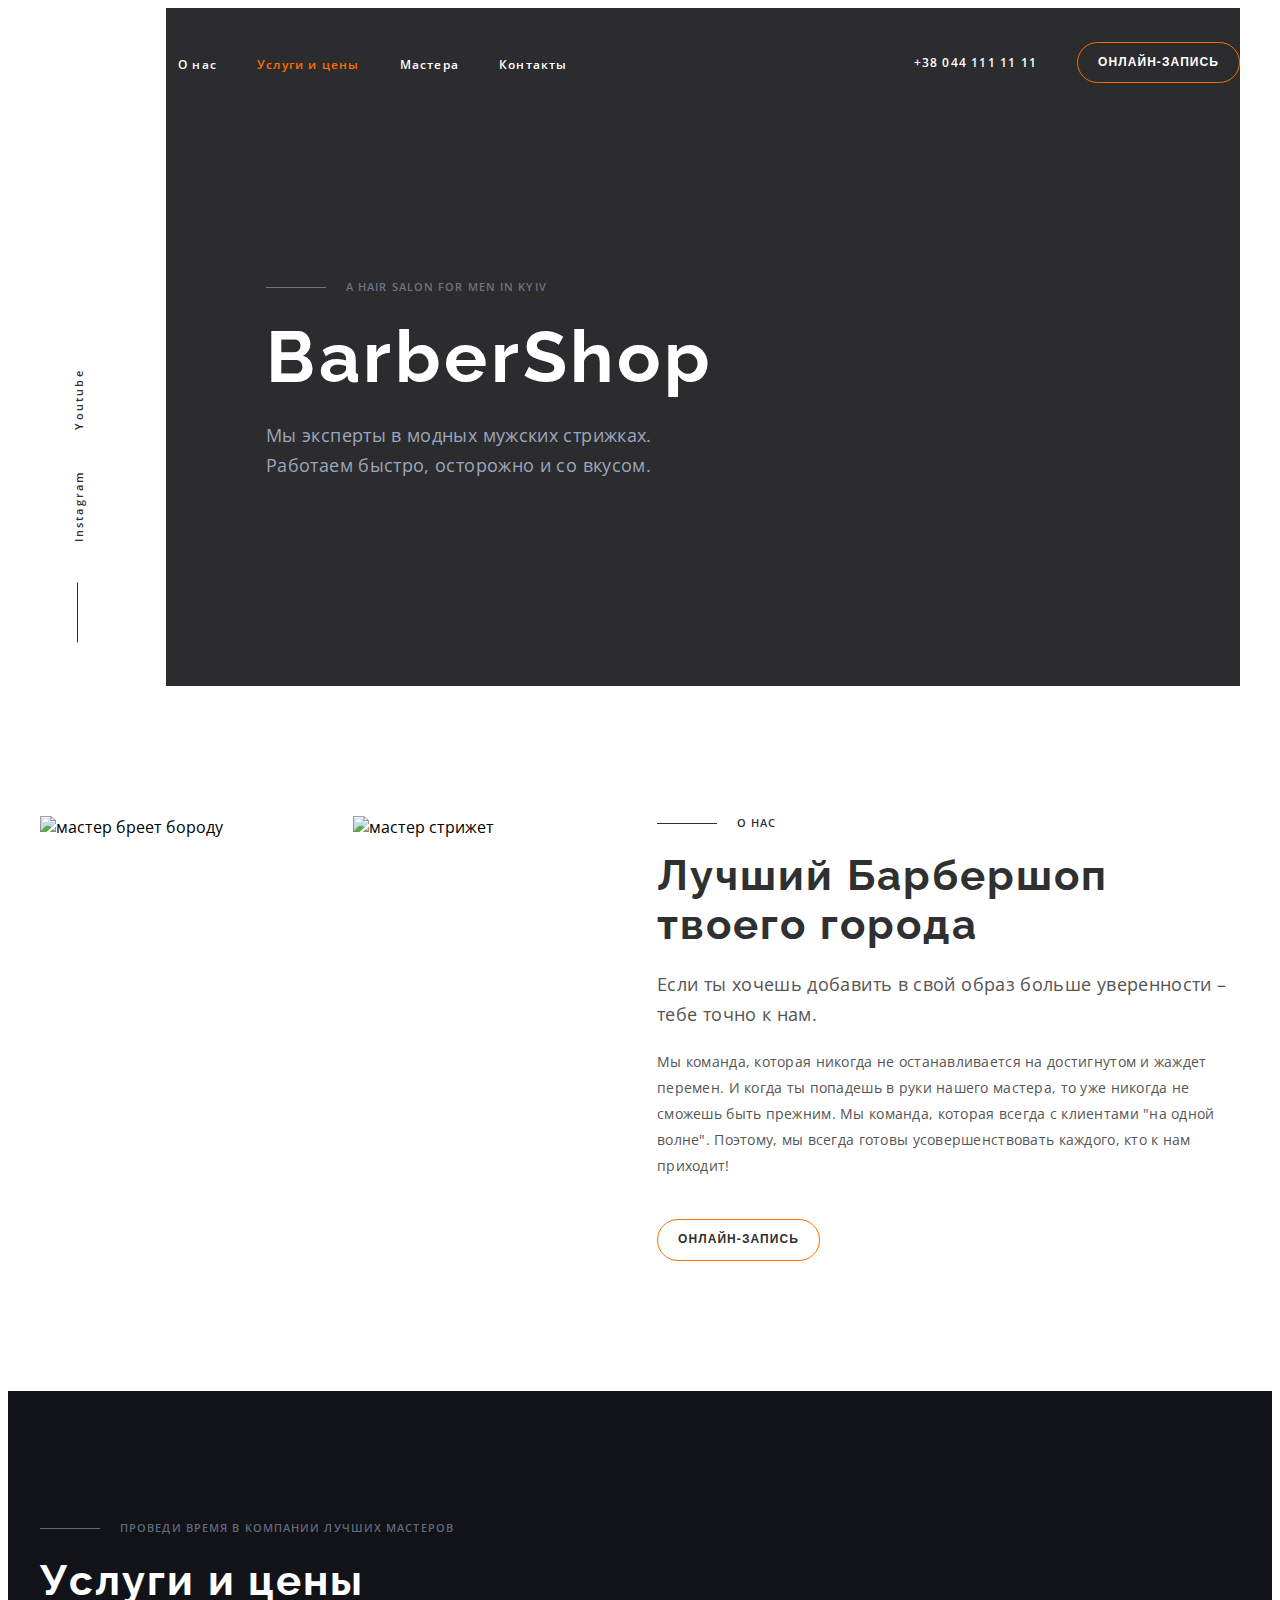
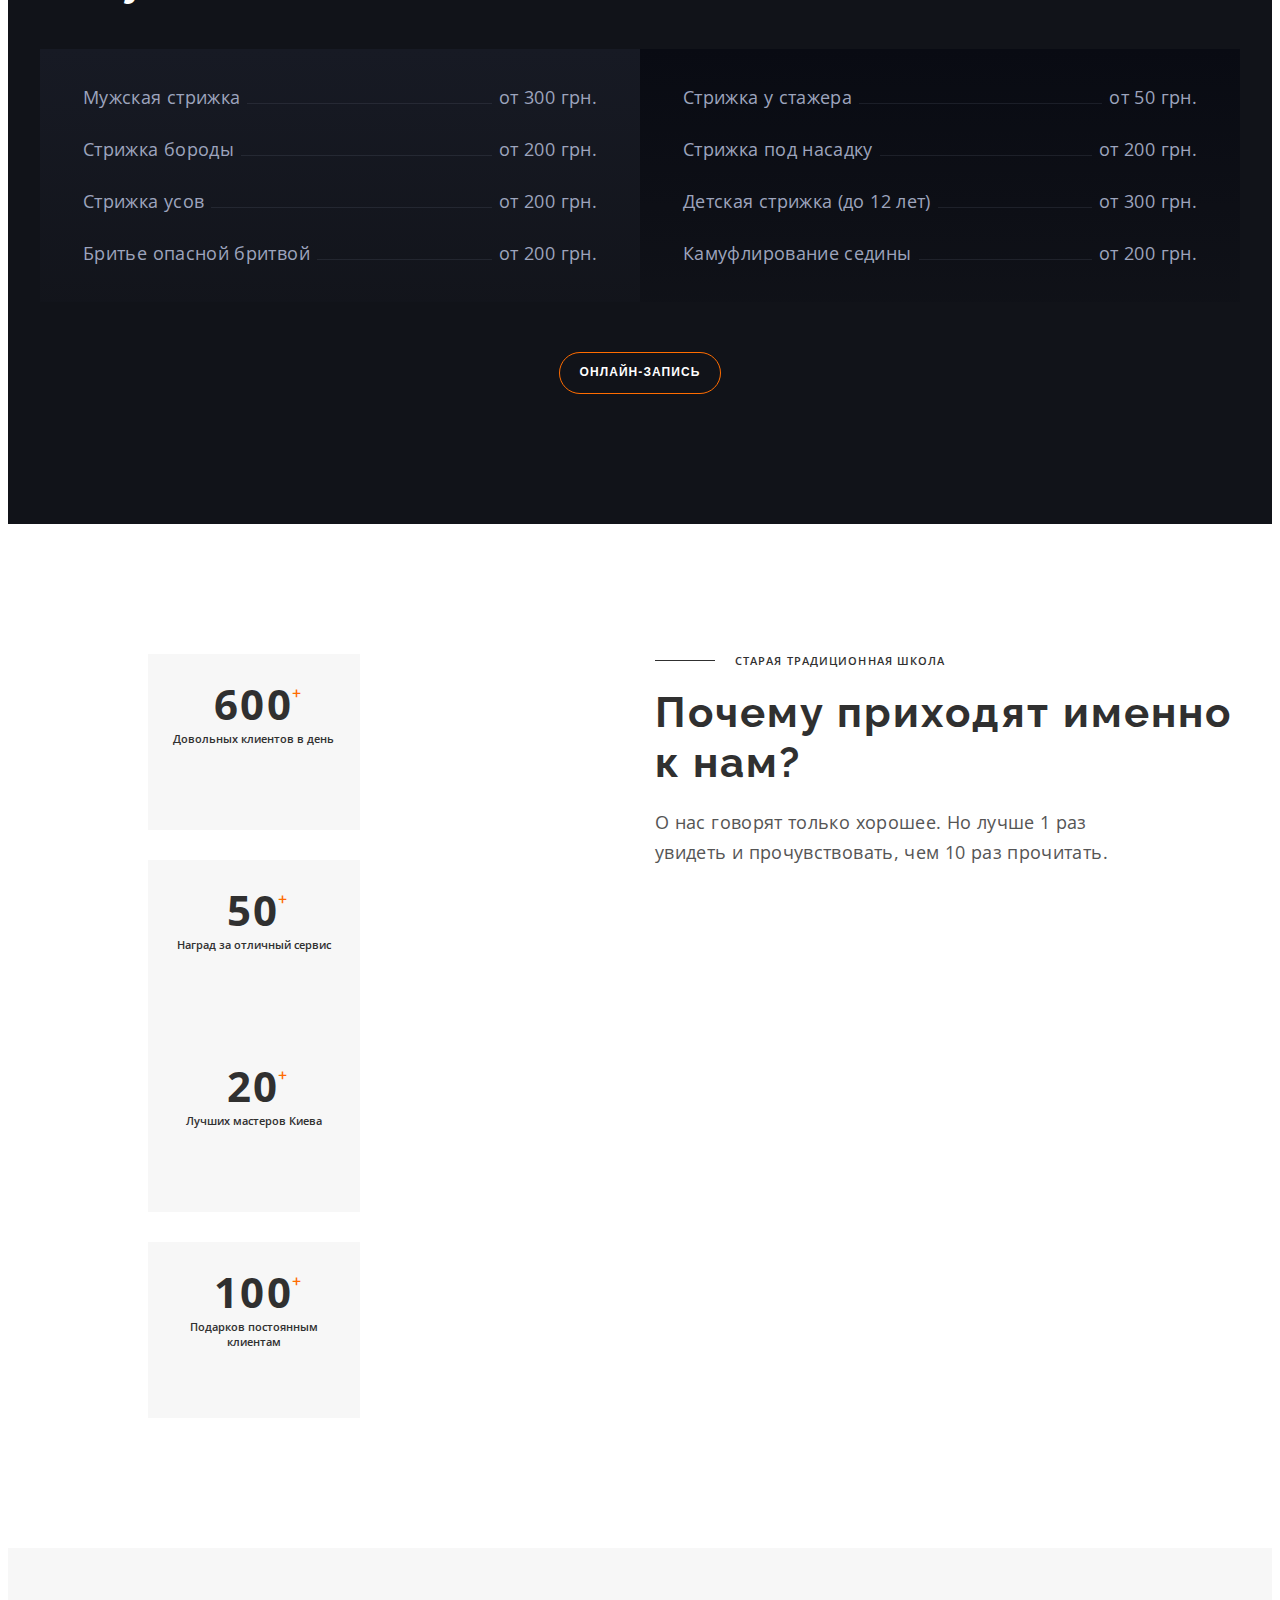
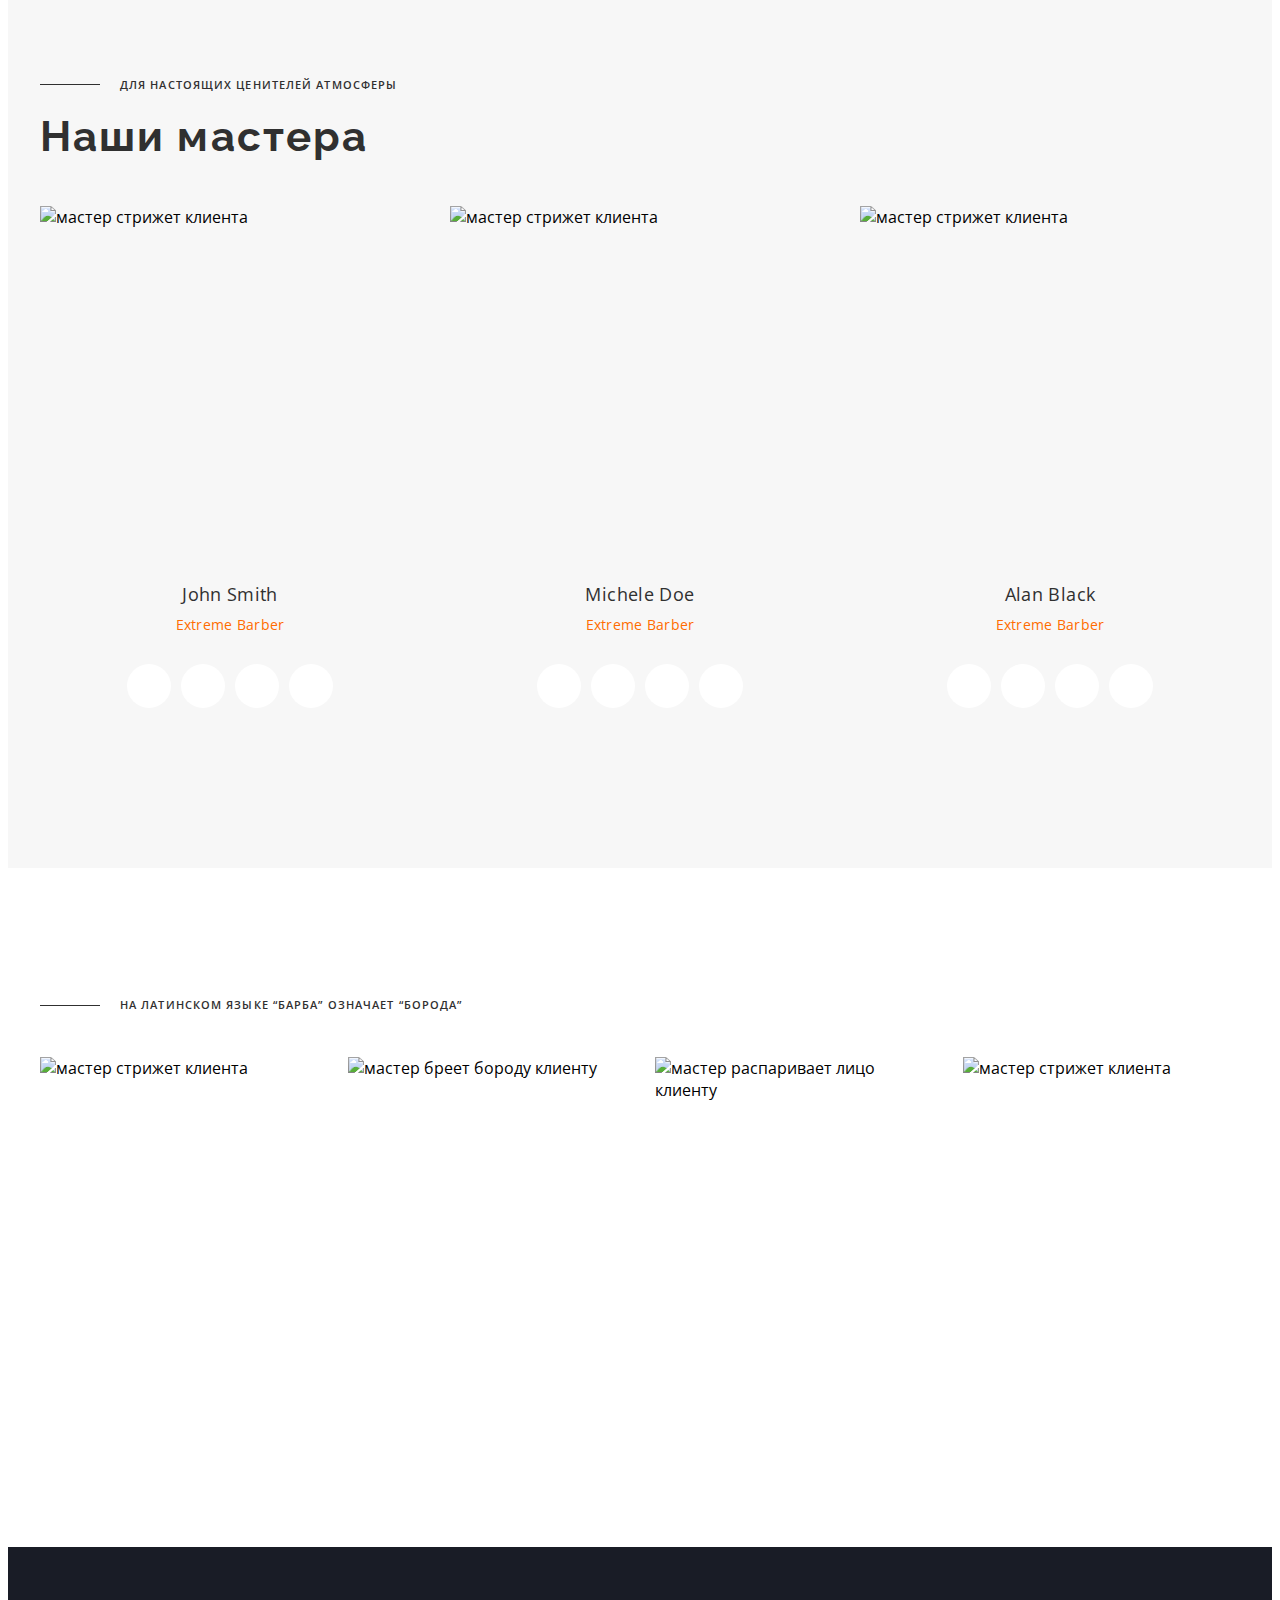
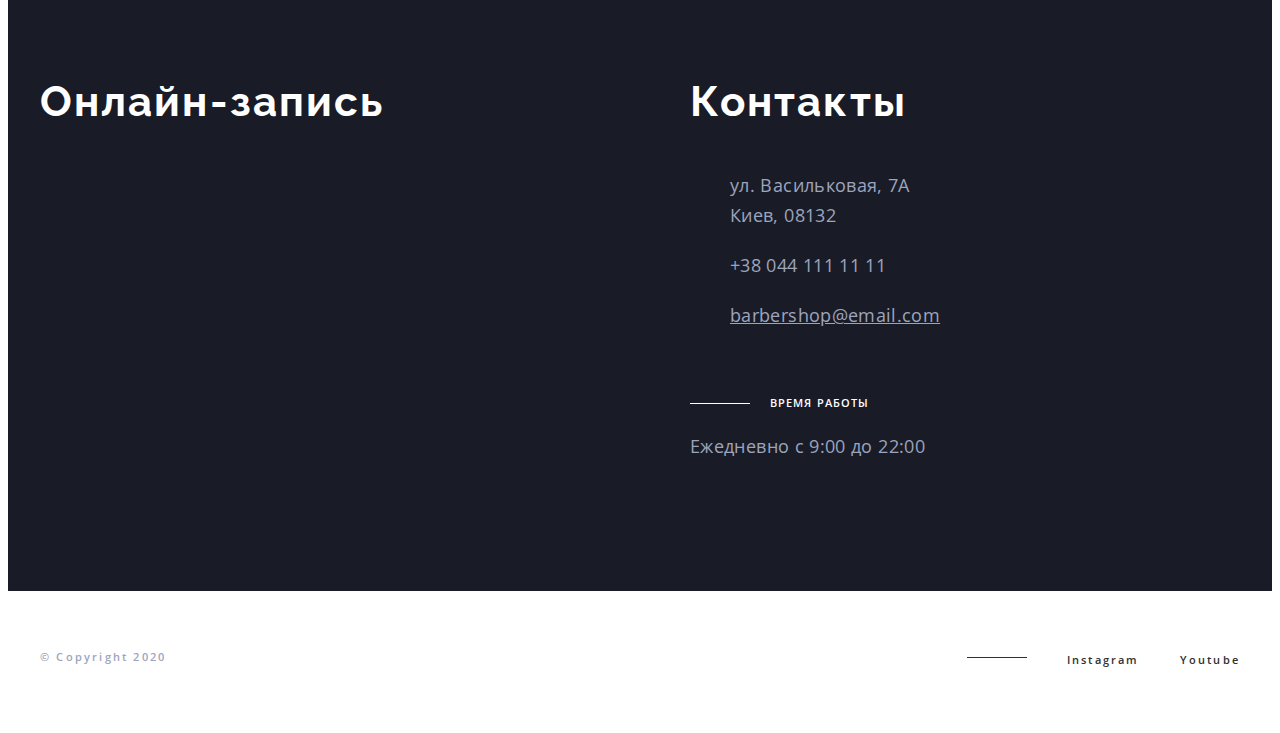
==== commit 386f5c63: "classwork" ====
--- a/index.html
+++ b/index.html
@@ -19,35 +19,35 @@
       crossorigin="anonymous"
       referrerpolicy="no-referrer"
     />
-    <link rel="stylesheet" href="./css/styles.css" />
+    <link rel="stylesheet" href="./css/main.min.css" />
   </head>
   <body>
     <!-- HEADER -->
     <header class="page-header">
       <div class="container page-header-container">
         <nav class="navigation">
-          <a class="logo" href="">
-            <svg class="logo-img" width="68" height="56">
+          <a class="logo page-header__logo" href="">
+            <svg class="logo__icon" width="68" height="56">
               <use href="./images/sprite.svg#logo"></use>
             </svg>
           </a>
           <ul class="menu list">
-            <li class="menu-item">
-              <a class="menu-link link" href="#about">О нас</a>
-            </li>
-            <li class="menu-item">
-              <a class="menu-link link" href="#services">Услуги и цены</a>
-            </li>
-            <li class="menu-item">
-              <a class="menu-link link" href="#our-team">Мастера</a>
-            </li>
-            <li class="menu-item">
-              <a class="menu-link link" href="#contacts">Контакты</a>
+            <li class="menu__item">
+              <a class="menu__link link" href="#about">О нас</a>
+            </li>
+            <li class="menu__item">
+              <a class="menu__link menu__link_active link" href="#services">Услуги и цены</a>
+            </li>
+            <li class="menu__item">
+              <a class="menu__link link" href="#our-team">Мастера</a>
+            </li>
+            <li class="menu__item">
+              <a class="menu__link link" href="#contacts">Контакты</a>
             </li>
           </ul>
         </nav>
         <a class="phone-number link" href="tel:+380441111111">+38 044 111 11 11</a>
-        <button class="modal-btn modal-btn-theme-dark" type="button" data-modal-open>
+        <button class="modal-btn modal-btn_theme_dark" type="button" data-modal-open>
           онлайн-запись
         </button>
       </div>
@@ -114,7 +114,7 @@
               команда, которая всегда с клиентами "на одной волне". Поэтому, мы всегда готовы
               усовершенствовать каждого, кто к нам приходит!
             </p>
-            <button class="modal-btn" type="button">онлайн-запись</button>
+            <button class="modal-btn modal-btn_theme_light" type="button">онлайн-запись</button>
           </div>
         </div>
       </section>
@@ -161,7 +161,7 @@
               </tr>
             </table>
           </div>
-          <button class="modal-btn modal-btn-theme-dark services-modal-btn" type="button">
+          <button class="modal-btn modal-btn_theme_dark services-modal-btn" type="button">
             онлайн-запись
           </button>
         </div>
--- a/css/main.min.css
+++ b/css/main.min.css
@@ -0,0 +1,2 @@
+:root{--primary-font-family: 'Open Sans', sans-serif;--secondary-font-family: 'Raleway', sans-serif;--primary-text-color-theme-dark: 157, 164, 189;--secondary-text-color-theme-dark: #ffffff;--primary-text-color-theme-light: #555555;--secondary-text-color-theme-light: #303030;--accent-color: #ff6c00}.visually-hidden{position:absolute;width:1px;height:1px;margin:-1px;border:0;padding:0;white-space:nowrap;clip-path:inset(100%);clip:rect(0 0 0 0);overflow:hidden}.modal-close-btn,.social-list-link{display:flex;align-items:center;justify-content:center}h1,h2,h3,p{margin-top:0;margin-bottom:0}ul,ol{margin-top:0;margin-bottom:0;padding-left:0}img{display:block}.list{list-style:none}.link{text-decoration:none}body{font-family:var(--primary-font-family)}.container{width:1200px;margin-left:auto;margin-right:auto;padding-left:15px;padding-right:15px}.section{padding-top:130px;padding-bottom:130px}.modal-btn{min-width:160px;font-size:12px;font-weight:600;line-height:1.33333;letter-spacing:0.09em;text-transform:uppercase;cursor:pointer;border:1px solid var(--accent-color);border-radius:25px;background-color:transparent;padding:12px 20px;transition:background-color 250ms linear, color 250ms linear}.modal-btn:hover,.modal-btn:focus{background-color:var(--accent-color);color:var(--secondary-text-color-theme-dark)}.modal-btn_theme_dark{color:var(--secondary-text-color-theme-dark)}.modal-btn_theme_light{color:var(--secondary-text-color-theme-light)}.social-links-list{display:flex;align-items:center}.social-links-list::before{content:'';width:60px;height:1px;background-color:#303030;margin-right:40px;flex-shrink:0}.social-links-list-item:not(:last-child){margin-right:40px}.social-links-list-link{font-weight:600;font-size:11px;line-height:1.36;letter-spacing:0.2em;color:var(--secondary-text-color-theme-light);transition:color 250ms linear}.social-links-list-link:hover,.social-links-list-link:focus{color:var(--accent-color)}.suptitle{display:flex;align-items:center;font-weight:600;font-size:11px;line-height:1.36;letter-spacing:0.1em;text-transform:uppercase;margin-bottom:20px}.suptitle::before{display:inline-block;width:60px;height:1px;content:'';margin-right:20px}.suptitle-theme-light{color:var(--secondary-text-color-theme-light)}.suptitle-theme-light::before{background-color:var(--secondary-text-color-theme-light)}.suptitle-theme-dark{color:rgba(var(--primary-text-color-theme-dark), 0.6)}.suptitle-theme-dark::before{background-color:rgba(var(--primary-text-color-theme-dark), 0.6)}.section-description{font-size:18px;font-weight:400;line-height:1.66667;letter-spacing:0.02em}.section-description-theme-dark{color:rgba(var(--primary-text-color-theme-dark), 1)}.section-description-theme-light{color:var(--primary-text-color-theme-light)}.title{font-family:var(--secondary-font-family);font-weight:700;font-size:42px;line-height:1.17;letter-spacing:0.05em}.title-theme-dark{color:var(--secondary-text-color-theme-dark);margin-bottom:44px}.title-theme-light{color:var(--secondary-text-color-theme-light);margin-bottom:20px}.backdrop{position:fixed;top:0;left:0;width:100%;height:100%;background-color:rgba(0,0,0,0.5);transition:opacity 500ms linear, visibility 500ms linear}.backdrop.is-hidden{opacity:0;visibility:hidden;pointer-events:none}.modal{position:absolute;top:50%;left:50%;transform:translate(-50%, -50%);width:528px;height:580px;padding:40px;background-color:#fff}.modal-close-btn{position:absolute;top:8px;right:8px;width:30px;height:30px;padding:0;border-radius:50%;border:1px solid #555555;background-color:transparent;cursor:pointer;transition:border-color 250ms linear}.modal-close-btn:hover,.modal-close-btn:focus{border-color:var(--accent-color)}.modal-close-btn-icon{transition:fill 250ms linear}.modal-close-btn:hover .modal-close-btn-icon,.modal-close-btn:focus .modal-close-btn-icon{fill:var(--accent-color)}.contact-form{display:flex;flex-direction:column}.contact-form-field{margin-bottom:16px}.contact-form-field-key{display:block;font-weight:400;font-size:14px;margin-bottom:10px}.contact-form-input-wrapper{position:relative;display:block}.contact-form-input{width:100%;height:40px;border:1px solid #555555;border-radius:5px;padding-left:42px;transition:border-color 250ms linear}.contact-form-input:focus{outline:none;border-color:var(--accent-color)}.contact-form-icon{position:absolute;top:50%;left:12px;transform:translateY(-50%);display:block;width:18px;height:18px;background-color:teal;transition:background-color 250ms linear}.contact-form-input:focus+.contact-form-icon{background-color:var(--accent-color)}.contact-form-message{width:100%;height:120px;border:1px solid #555555;border-radius:5px;resize:none;padding:10px 16px;transition:border-color 250ms linear}.contact-form-message:focus{outline:none;border-color:var(--accent-color)}.contact-form-message::placeholder{text-transform:uppercase;color:rgba(117,117,117,0.5)}.contact-form-checkbox-label{font-size:14px;display:flex;align-items:center;flex-wrap:wrap;margin-bottom:16px}.contact-form-checkbox-label::before{display:block;width:18px;height:18px;border:1px solid #555555;content:'';cursor:pointer;margin-right:10px}.contact-form-checkbox:checked+.contact-form-checkbox-label::before{background-color:var(--accent-color);box-shadow:inset 0 0 0 4px #fff}.contact-form-checkbox:focus+.contact-form-checkbox-label::before{outline:2px solid rgba(0,0,255,0.5)}.contact-form-btn{min-width:160px;align-self:center;font-size:12px;font-weight:600;line-height:1.33333;letter-spacing:0.09em;text-transform:uppercase;cursor:pointer;border:1px solid var(--accent-color);border-radius:25px;background-color:transparent;padding:12px 20px;transition:background-color 250ms linear, color 250ms linear}.contact-form-btn:hover,.contact-form-btn:focus{background-color:var(--accent-color);color:var(--secondary-text-color-theme-dark)}.page-header{position:absolute;top:0;left:0;width:100%;padding-top:32px;padding-bottom:32px}.page-header-container{display:flex;align-items:center}.navigation{display:flex;align-items:center}.page-header__logo{margin-right:70px}.menu{display:flex}.menu__item:not(:last-child){margin-right:40px}.menu__link{font-weight:600;font-size:12px;line-height:1.33;letter-spacing:0.1em;color:var(--secondary-text-color-theme-dark);transition:color 250ms linear}.menu__link:hover,.menu__link:focus{color:var(--accent-color)}.menu__link_active{color:var(--accent-color)}.phone-number{font-weight:600;font-size:12px;line-height:1.33;letter-spacing:0.1em;margin-left:auto;margin-right:40px;color:var(--secondary-text-color-theme-dark);transition:color 250ms linear}.phone-number:hover,.phone-number:focus{color:var(--accent-color)}.hero-title{font-family:var(--secondary-font-family);font-weight:700;font-size:72px;line-height:1.18;letter-spacing:0.05em;margin-bottom:20px;color:#ffffff}.hero-container{display:flex}.hero-left-side{display:flex;align-items:flex-end;width:100px;padding-left:26px;padding-bottom:40px}.hero-social-links-list{transform:rotate(-90deg) translateX(-18.45px);transform-origin:left top}.hero-right-side{padding-top:272px;padding-bottom:206px;padding-left:100px;flex-grow:1;background-color:#303030;background-image:linear-gradient(rgba(25,28,38,0.2), rgba(25,28,38,0.2)),url("../images/hero/bg.jpg");background-size:cover}.hero-section-description{max-width:400px}.about-container{display:flex;justify-content:space-between}.about-left-side,.about-right-side{flex-basis:calc((100% - 30px) / 2)}.about-right-side{padding-left:34px}.about-gallery{display:flex;justify-content:space-between}.about-section-description{margin-bottom:20px}.about-text{font-weight:400;font-size:14px;line-height:1.86;letter-spacing:0.02em;color:var(--primary-text-color-theme-light);margin-bottom:40px}.services{background-image:url("../images/services/bg.png");background-size:cover;background-color:#111319}.services-table-wrapper{display:flex}.services-table{flex-basis:50%;padding:30px 40px;margin-bottom:50px}.services-table:first-child{background-image:linear-gradient(180deg, #171a24 0%, rgba(23,26,36,0.2) 100%)}.services-table:last-child{background-image:linear-gradient(180deg, #090b13 0%, rgba(9,11,19,0.2) 100%)}.services-table-row{display:flex;justify-content:space-between;align-items:baseline}.services-table-row:not(:last-child){margin-bottom:20px}.services-table-row::before{content:'';flex-grow:1;height:1px;background-color:rgba(157,164,189,0.12);margin:0 6px}.services-table-name{order:-1}.services-table-name,.services-table-price{font-weight:400;font-size:18px;line-height:1.67;letter-spacing:0.02em;color:rgba(var(--primary-text-color-theme-dark), 1)}.services-modal-btn{display:block;margin:0 auto}.advantages-container{display:flex;justify-content:space-between}.advantages-left-side,.advantages-right-side{flex-basis:calc((100% - 30px) / 2)}.advantages-list{display:flex;flex-wrap:wrap;justify-content:space-between;align-items:flex-start;width:370px;margin:0 auto}.advantages-list-item{width:170px;min-height:134px;padding:21px;background-color:#f7f7f7}.advantages-list-item:nth-child(even){margin-top:30px}.advantages-list-quantity{position:relative;width:min-content;font-weight:700;font-size:42px;line-height:1.36;text-align:center;letter-spacing:0.05em;color:var(--secondary-text-color-theme-light);margin-left:auto;margin-right:auto}.advantages-list-quantity::before{position:absolute;top:7px;right:-10px;content:'+';font-weight:600;font-size:16px;line-height:1.38;color:var(--accent-color)}.advantages-list-description{font-weight:600;font-size:11px;line-height:1.36;text-align:center;color:var(--secondary-text-color-theme-light)}.advantages-section-description{max-width:460px}.employees-section{background-color:#f7f7f7}.employees-section-title{margin-bottom:44px}.employees{display:flex;flex-wrap:wrap;margin-left:-30px;margin-top:-30px}.employees-card-content-wrapper{padding-top:30px;padding-bottom:30px}.employees-card{flex-basis:calc((100% - 90px) / 3);margin-left:30px;margin-top:30px}.employees-name{font-weight:400;font-size:18px;line-height:1.39;text-align:center;letter-spacing:0.02em;color:var(--secondary-text-color-theme-light);margin-bottom:8px}.employees-position{font-weight:400;font-size:14px;line-height:1.36;text-align:center;letter-spacing:0.02em;color:var(--accent-color);margin-bottom:30px}.social-list{display:flex;justify-content:center}.social-list-item:not(:last-child){margin-right:10px}.social-list-link{width:44px;height:44px;border-radius:50%;background-color:#ffffff;transition:background-color 250ms linear}.social-list-link:hover,.social-list-link:focus{background-color:#303030}.social-list-icon{fill:#303030;transition:fill 250ms linear}.social-list-link:hover .social-list-icon,.social-list-link:focus .social-list-icon{fill:var(--accent-color)}.gallery-suptitle{margin-bottom:44px}.gallery-list{display:flex;flex-wrap:wrap;margin-left:-30px;margin-top:-30px}.gallery-list-item{flex-basis:calc((100% - 120px) / 4);margin-left:30px;margin-top:30px}.contact-block-wrapper{background-color:#191c26;background-image:url("../images/contact-info/bg.png");background-repeat:no-repeat;background-position:right center;background-size:50% auto}.contact-block-wrapper-container{display:flex}.contact-form-section{flex-basis:50%}.contact-info-section{flex-basis:50%;padding-left:100px}.contact-info-section-suptitle{color:#ffffff}.contact-info-section-suptitle::before{background-color:#ffffff}.contact-info-section-address{max-width:260px;font-style:normal;margin-bottom:66px}.contact-list-item:not(:last-child){margin-bottom:20px}.contact-list-link{display:flex;align-items:center;font-weight:400;font-size:18px;line-height:1.67;letter-spacing:0.02em;color:rgba(var(--primary-text-color-theme-dark), 1);transition:color 250ms linear}.contact-list-link:hover,.contact-list-link:focus{color:var(--accent-color)}.contact-list-link-icon{flex-shrink:0;margin-right:16px;stroke:#9da4bd;transition:stroke 250ms linear}.contact-list-link:hover .contact-list-link-icon,.contact-list-link:focus .contact-list-link-icon{stroke:var(--accent-color)}.contact-list-link-icon-map-pin{align-self:flex-start;margin-top:8px}.contact-info-date{font-weight:400;font-size:18px;line-height:1.67;letter-spacing:0.02em;color:rgba(var(--primary-text-color-theme-dark), 1)}.footer{padding-top:56px;padding-bottom:56px}.footer-container{display:flex;align-items:center;justify-content:space-between}.copyright{font-weight:600;font-size:11px;line-height:1.36;letter-spacing:0.2em;color:rgba(var(--primary-text-color-theme-dark), 1)}
+/*# sourceMappingURL=main.min.css.map */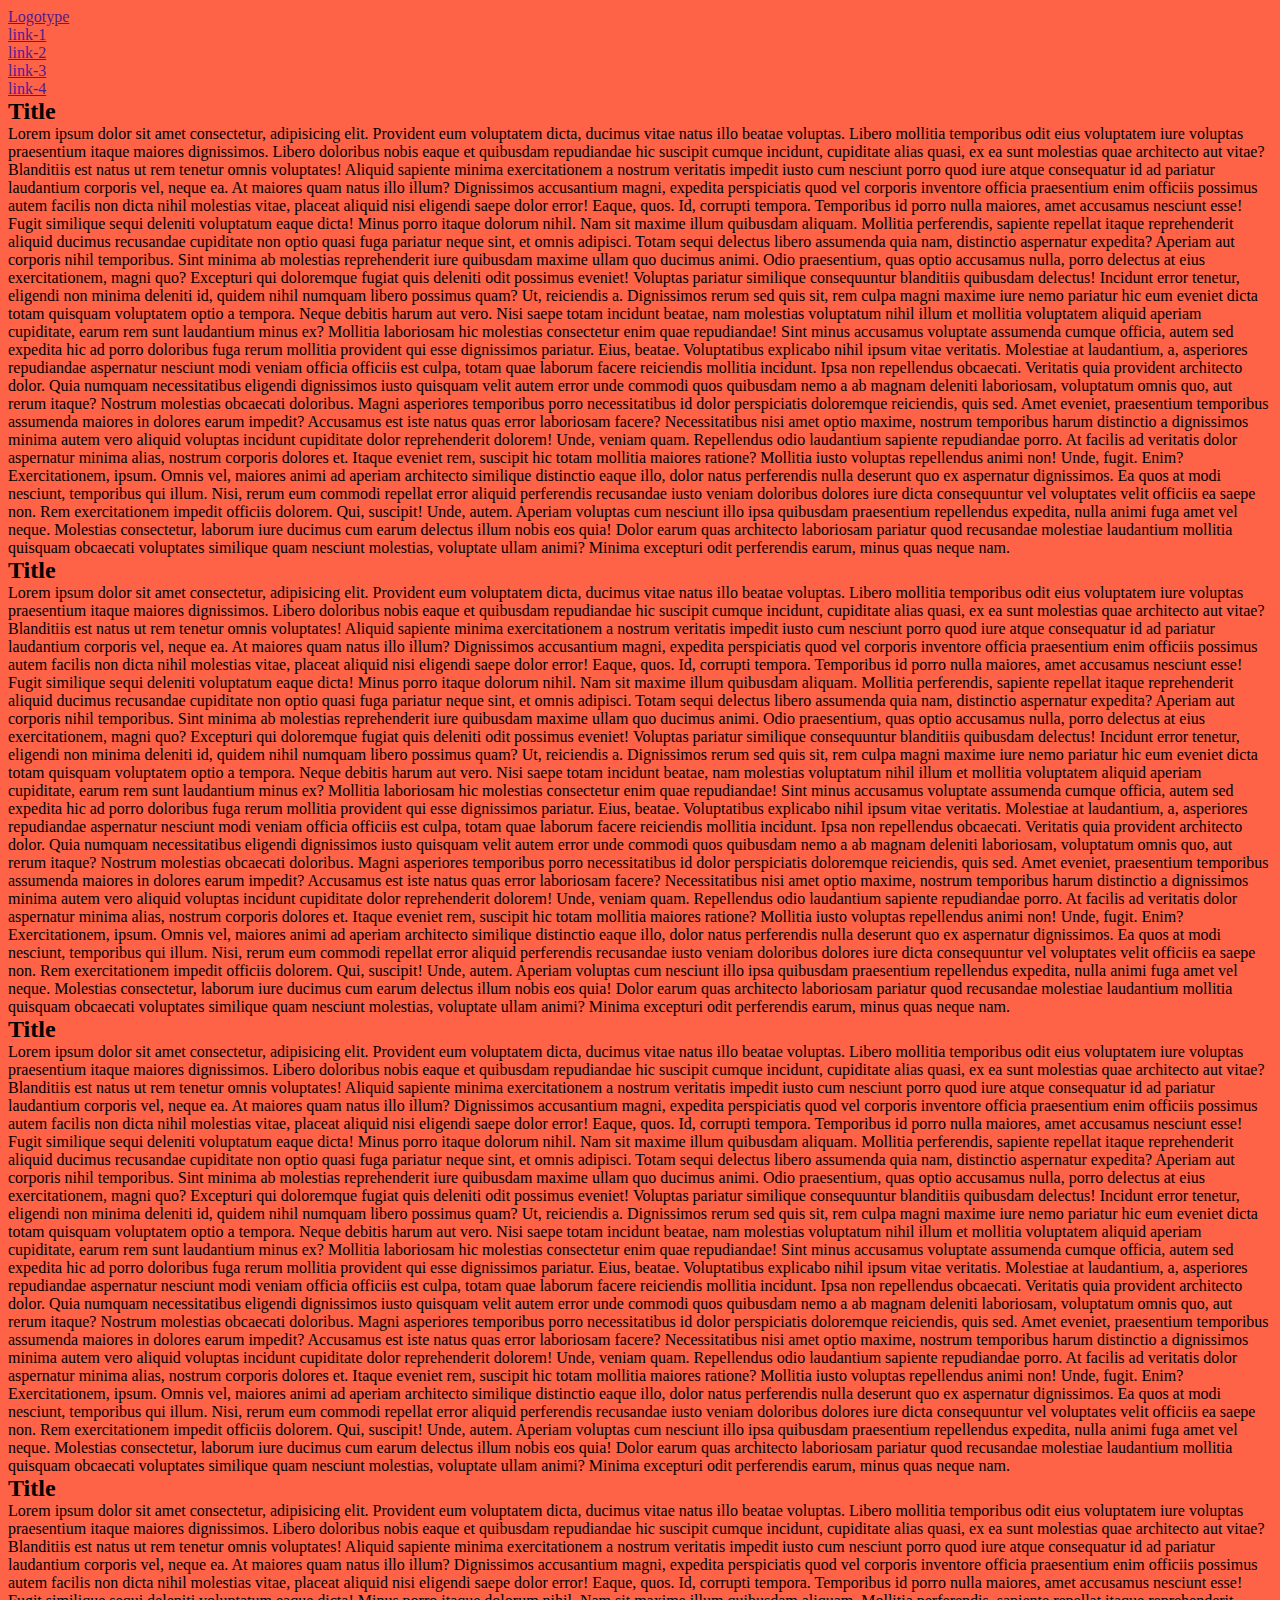
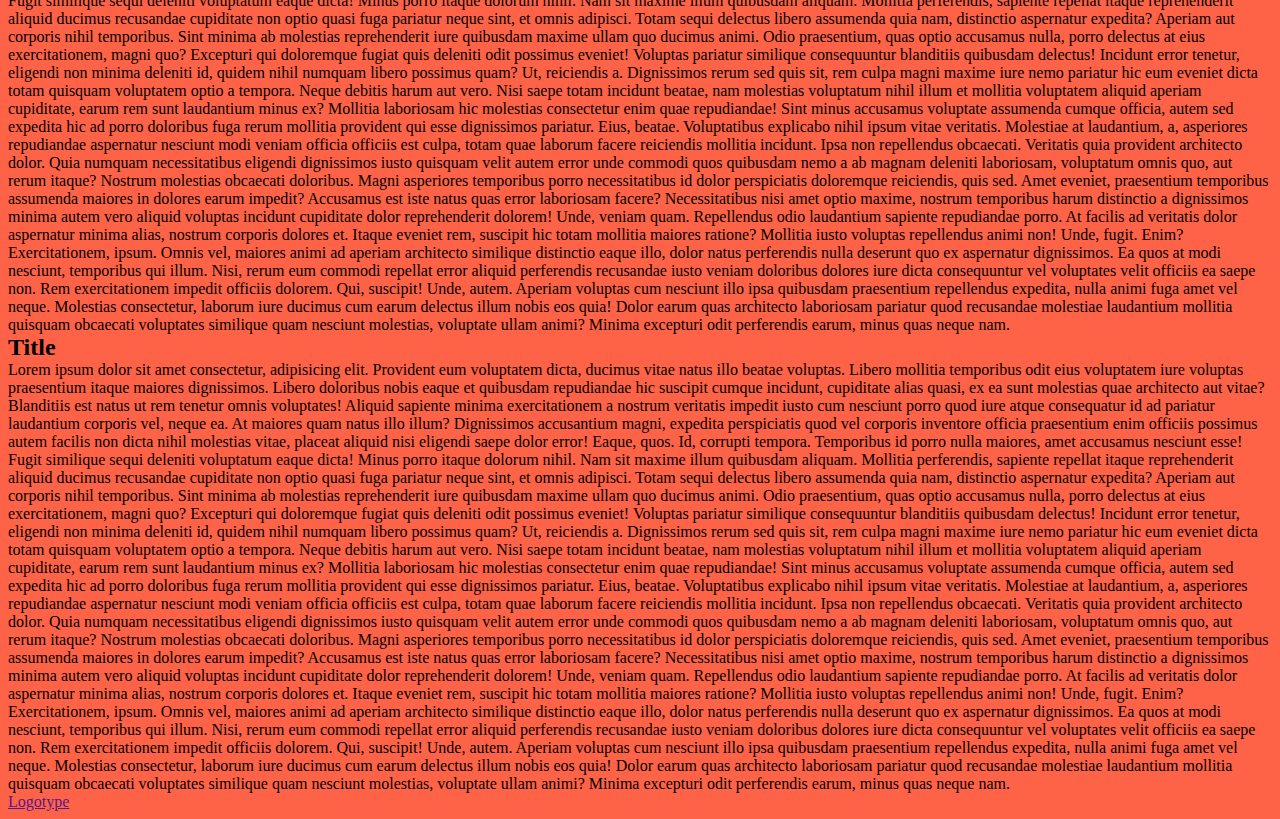
==== commit b6e3421e: "classwork" ====
--- a/index.html
+++ b/index.html
@@ -1,514 +1,331 @@
 <!DOCTYPE html>
-
 <html lang="ru">
   <head>
     <meta charset="UTF-8" />
-    <meta http-equiv="X-UA-Compatible" content="IE=edge" />
     <meta name="viewport" content="width=device-width, initial-scale=1.0" />
-    <title>Барбершоп</title>
-    <link rel="preconnect" href="https://fonts.googleapis.com" />
-    <link rel="preconnect" href="https://fonts.gstatic.com" crossorigin />
-    <link
-      href="https://fonts.googleapis.com/css2?family=Open+Sans:wght@400;600;700&family=Raleway:wght@700&display=swap"
-      rel="stylesheet"
-    />
+    <title>Media</title>
     <link
       rel="stylesheet"
-      href="https://cdnjs.cloudflare.com/ajax/libs/modern-normalize/1.1.0/modern-normalize.min.css"
-      integrity="sha512-wpPYUAdjBVSE4KJnH1VR1HeZfpl1ub8YT/NKx4PuQ5NmX2tKuGu6U/JRp5y+Y8XG2tV+wKQpNHVUX03MfMFn9Q=="
+      href="https://cdnjs.cloudflare.com/ajax/libs/modern-normalize/1.0.0/modern-normalize.min.css"
+      integrity="sha512-ISS7cAi1PEhQ8jnbJpJZMd29NlhNj4AWYyLOSp2CE/CsHxTCu+r+t0D2yoJudVrd0/8fTVPUVDzY5Tvli75u/g=="
       crossorigin="anonymous"
-      referrerpolicy="no-referrer"
     />
-    <link rel="stylesheet" href="./css/main.min.css" />
+    <link rel="stylesheet" href="./css/styles.css" />
   </head>
+
   <body>
-    <!-- HEADER -->
     <header class="page-header">
-      <div class="container page-header-container">
+      <div class="container">
         <nav class="navigation">
-          <a class="logo page-header__logo" href="">
-            <svg class="logo__icon" width="68" height="56">
-              <use href="./images/sprite.svg#logo"></use>
-            </svg>
-          </a>
-          <ul class="menu list">
+          <a href="" class="logo">Logotype</a>
+          <ul class="menu">
             <li class="menu__item">
-              <a class="menu__link link" href="#about">О нас</a>
+              <a href="" class="menu__link">link-1</a>
             </li>
             <li class="menu__item">
-              <a class="menu__link menu__link_active link" href="#services">Услуги и цены</a>
+              <a href="" class="menu__link">link-2</a>
             </li>
             <li class="menu__item">
-              <a class="menu__link link" href="#our-team">Мастера</a>
+              <a href="" class="menu__link">link-3</a>
             </li>
             <li class="menu__item">
-              <a class="menu__link link" href="#contacts">Контакты</a>
+              <a href="" class="menu__link">link-4</a>
             </li>
           </ul>
         </nav>
-        <a class="phone-number link" href="tel:+380441111111">+38 044 111 11 11</a>
-        <button class="modal-btn modal-btn_theme_dark" type="button" data-modal-open>
-          онлайн-запись
-        </button>
       </div>
     </header>
     <main>
-      <!-- HERO -->
-      <section class="hero">
-        <div class="container hero-container">
-          <div class="hero-left-side">
-            <ul class="social-links-list hero-social-links-list list">
-              <li class="social-links-list-item">
-                <a class="social-links-list-link link" href="" lang="en">Instagram</a>
-              </li>
-              <li class="social-links-list-item">
-                <a class="social-links-list-link link" href="" lang="en">Youtube</a>
-              </li>
-            </ul>
-          </div>
-          <div class="hero-right-side">
-            <p class="suptitle suptitle-theme-dark" lang="en">A hair salon for men in Kyiv</p>
-            <h1 class="hero-title" lang="en">BarberShop</h1>
-            <p class="section-description section-description-theme-dark hero-section-description">
-              Мы эксперты в модных мужских стрижках. Работаем быстро, осторожно и со вкусом.
-            </p>
-          </div>
-        </div>
-      </section>
-      <!-- ABOUT -->
-      <section class="about section" id="about">
-        <div class="container about-container">
-          <div class="about-left-side">
-            <ul class="about-gallery list">
-              <li class="about-gallery-item">
-                <img
-                  class="about-gallery-img"
-                  src="./images/about/about-img-1.jpg"
-                  alt="мастер бреет бороду"
-                  width="270"
-                  height="445"
-                />
-              </li>
-              <li class="about-gallery-item">
-                <img
-                  class="about-gallery-img"
-                  src="./images/about/about-img-2.jpg"
-                  alt="мастер стрижет"
-                  width="270"
-                  height="445"
-                />
-              </li>
-            </ul>
-          </div>
-          <div class="about-right-side">
-            <h2 class="suptitle suptitle-theme-light">О НАС</h2>
-            <h3 class="title title-theme-light">Лучший Барбершоп твоего города</h3>
-            <p
-              class="section-description section-description-theme-light about-section-description"
-            >
-              Если ты хочешь добавить в свой образ больше уверенности – тебе точно к нам.
-            </p>
-            <p class="about-text">
-              Мы команда, которая никогда не останавливается на достигнутом и жаждет перемен. И
-              когда ты попадешь в руки нашего мастера, то уже никогда не сможешь быть прежним. Мы
-              команда, которая всегда с клиентами "на одной волне". Поэтому, мы всегда готовы
-              усовершенствовать каждого, кто к нам приходит!
-            </p>
-            <button class="modal-btn modal-btn_theme_light" type="button">онлайн-запись</button>
-          </div>
-        </div>
-      </section>
-      <!-- SERVICES -->
-      <section class="services section" id="services">
-        <div class="container">
-          <p class="suptitle suptitle-theme-dark">Проведи время в компании лучших мастеров</p>
-          <h2 class="title title-theme-dark">Услуги и цены</h2>
-          <div class="services-table-wrapper">
-            <table class="services-table list">
-              <tr class="services-table-row">
-                <td class="services-table-name">Мужская стрижка</td>
-                <td class="services-table-price">от 300 грн.</td>
-              </tr>
-              <tr class="services-table-row">
-                <td class="services-table-name">Стрижка бороды</td>
-                <td class="services-table-price">от 200 грн.</td>
-              </tr>
-              <tr class="services-table-row">
-                <td class="services-table-name">Стрижка усов</td>
-                <td class="services-table-price">от 200 грн.</td>
-              </tr>
-              <tr class="services-table-row">
-                <td class="services-table-name">Бритье опасной бритвой</td>
-                <td class="services-table-price">от 200 грн.</td>
-              </tr>
-            </table>
-            <table class="services-table list">
-              <tr class="services-table-row">
-                <td class="services-table-name">Cтрижка у стажера</td>
-                <td class="services-table-price">от 50 грн.</td>
-              </tr>
-              <tr class="services-table-row">
-                <td class="services-table-name">Стрижка под насадку</td>
-                <td class="services-table-price">от 200 грн.</td>
-              </tr>
-              <tr class="services-table-row">
-                <td class="services-table-name">Детская стрижка (до 12 лет)</td>
-                <td class="services-table-price">от 300 грн.</td>
-              </tr>
-              <tr class="services-table-row">
-                <td class="services-table-name">Камуфлирование седины</td>
-                <td class="services-table-price">от 200 грн.</td>
-              </tr>
-            </table>
-          </div>
-          <button class="modal-btn modal-btn_theme_dark services-modal-btn" type="button">
-            онлайн-запись
-          </button>
-        </div>
-      </section>
-      <!-- ADVANTAGES -->
-      <section class="advantages section">
-        <div class="container advantages-container">
-          <div class="advantages-left-side">
-            <ul class="advantages-list list">
-              <li class="advantages-list-item">
-                <p class="advantages-list-quantity">600</p>
-                <p class="advantages-list-description">Довольных клиентов в день</p>
-              </li>
-              <li class="advantages-list-item">
-                <p class="advantages-list-quantity">50</p>
-                <p class="advantages-list-description">Наград за отличный сервис</p>
-              </li>
-              <li class="advantages-list-item">
-                <p class="advantages-list-quantity">20</p>
-                <p class="advantages-list-description">Лучших мастеров Киева</p>
-              </li>
-              <li class="advantages-list-item">
-                <p class="advantages-list-quantity">100</p>
-                <p class="advantages-list-description">Подарков постоянным клиентам</p>
-              </li>
-            </ul>
-          </div>
-          <div class="advantages-right-side">
-            <p class="suptitle suptitle-theme-light">старая традиционная школа</p>
-            <h2 class="title title-theme-light">Почему приходят именно к нам?</h2>
-            <p
-              class="section-description section-description-theme-light advantages-section-description"
-            >
-              О нас говорят только хорошее. Но лучше 1 раз увидеть и прочувствовать, чем 10 раз
-              прочитать.
-            </p>
-          </div>
-        </div>
-      </section>
-      <!-- EMPLOYEES -->
-      <section class="employees-section section" id="our-team">
-        <div class="container">
-          <p class="suptitle suptitle-theme-light">для настоящих ценителей атмосферы</p>
-          <h2 class="title title-theme-light employees-section-title">Наши мастера</h2>
-          <ul class="employees list">
-            <li class="employees-card">
-              <img
-                class="employees-photo"
-                src="./images/our-team/john-smith.jpg"
-                alt="мастер стрижет клиента"
-                width="370"
-                height="346"
-              />
-              <div class="employees-card-content-wrapper">
-                <h3 class="employees-name" lang="en">John Smith</h3>
-                <p class="employees-position" lang="en">Extreme Barber</p>
-                <ul class="social-list list">
-                  <li class="social-list-item">
-                    <a href="" class="social-list-link">
-                      <svg class="social-list-icon" width="20" height="20">
-                        <use href="./images/sprite.svg#instagram"></use>
-                      </svg>
-                    </a>
-                  </li>
-                  <li class="social-list-item">
-                    <a href="" class="social-list-link">
-                      <svg class="social-list-icon" width="20" height="20">
-                        <use href="./images/sprite.svg#twitter"></use>
-                      </svg>
-                    </a>
-                  </li>
-                  <li class="social-list-item">
-                    <a href="" class="social-list-link">
-                      <svg class="social-list-icon" width="20" height="20">
-                        <use href="./images/sprite.svg#facebook"></use>
-                      </svg>
-                    </a>
-                  </li>
-                  <li class="social-list-item">
-                    <a href="" class="social-list-link">
-                      <svg class="social-list-icon" width="20" height="20">
-                        <use href="./images/sprite.svg#linkedin"></use>
-                      </svg>
-                    </a>
-                  </li>
-                </ul>
-              </div>
-            </li>
-            <li class="employees-card">
-              <img
-                class="employees-photo"
-                src="./images/our-team/michele-doe.jpg"
-                alt="мастер стрижет клиента"
-                width="370"
-                height="346"
-              />
-              <div class="employees-card-content-wrapper">
-                <h3 class="employees-name" lang="en">Michele Doe</h3>
-                <p class="employees-position" lang="en">Extreme Barber</p>
-                <ul class="social-list list">
-                  <li class="social-list-item">
-                    <a href="" class="social-list-link">
-                      <svg class="social-list-icon" width="20" height="20">
-                        <use href="./images/sprite.svg#instagram"></use>
-                      </svg>
-                    </a>
-                  </li>
-                  <li class="social-list-item">
-                    <a href="" class="social-list-link">
-                      <svg class="social-list-icon" width="20" height="20">
-                        <use href="./images/sprite.svg#twitter"></use>
-                      </svg>
-                    </a>
-                  </li>
-                  <li class="social-list-item">
-                    <a href="" class="social-list-link">
-                      <svg class="social-list-icon" width="20" height="20">
-                        <use href="./images/sprite.svg#facebook"></use>
-                      </svg>
-                    </a>
-                  </li>
-                  <li class="social-list-item">
-                    <a href="" class="social-list-link">
-                      <svg class="social-list-icon" width="20" height="20">
-                        <use href="./images/sprite.svg#linkedin"></use>
-                      </svg>
-                    </a>
-                  </li>
-                </ul>
-              </div>
-            </li>
-            <li class="employees-card">
-              <img
-                class="employees-photo"
-                src="./images/our-team/alan-black.jpg"
-                alt="мастер стрижет клиента"
-                width="370"
-                height="346"
-              />
-              <div class="employees-card-content-wrapper">
-                <h3 class="employees-name" lang="en">Alan Black</h3>
-                <p class="employees-position" lang="en">Extreme Barber</p>
-                <ul class="social-list list">
-                  <li class="social-list-item">
-                    <a href="" class="social-list-link">
-                      <svg class="social-list-icon" width="20" height="20">
-                        <use href="./images/sprite.svg#instagram"></use>
-                      </svg>
-                    </a>
-                  </li>
-                  <li class="social-list-item">
-                    <a href="" class="social-list-link">
-                      <svg class="social-list-icon" width="20" height="20">
-                        <use href="./images/sprite.svg#twitter"></use>
-                      </svg>
-                    </a>
-                  </li>
-                  <li class="social-list-item">
-                    <a href="" class="social-list-link">
-                      <svg class="social-list-icon" width="20" height="20">
-                        <use href="./images/sprite.svg#facebook"></use>
-                      </svg>
-                    </a>
-                  </li>
-                  <li class="social-list-item">
-                    <a href="" class="social-list-link">
-                      <svg class="social-list-icon" width="20" height="20">
-                        <use href="./images/sprite.svg#linkedin"></use>
-                      </svg>
-                    </a>
-                  </li>
-                </ul>
-              </div>
-            </li>
-          </ul>
-        </div>
-      </section>
-      <!-- GALLERY -->
-      <section class="gallery section">
-        <div class="container">
-          <h2 class="visually-hidden">галерея работ</h2>
-          <p class="suptitle suptitle-theme-light gallery-suptitle">
-            На латинском языке “барба” означает “борода”
-          </p>
-          <ul class="gallery-list list">
-            <li class="gallery-list-item">
-              <img
-                class="gallery-list-img"
-                src="./images/gallery/gallery-img-1.jpg"
-                alt="мастер стрижет клиента"
-                width="270"
-                height="360"
-              />
-            </li>
-            <li class="gallery-list-item">
-              <img
-                class="gallery-list-img"
-                src="./images/gallery/gallery-img-2.jpg"
-                alt="мастер бреет бороду клиенту"
-                width="270"
-                height="360"
-              />
-            </li>
-            <li class="gallery-list-item">
-              <img
-                class="gallery-list-img"
-                src="./images/gallery/gallery-img-3.jpg"
-                alt="мастер распаривает лицо клиенту"
-                width="270"
-                height="360"
-              />
-            </li>
-            <li class="gallery-list-item">
-              <img
-                class="gallery-list-img"
-                src="./images/gallery/gallery-img-4.jpg"
-                alt="мастер стрижет клиента"
-                width="270"
-                height="360"
-              />
-            </li>
-          </ul>
-        </div>
-      </section>
-      <div class="contact-block-wrapper">
-        <div class="container contact-block-wrapper-container">
-          <!-- CONTACT FORM -->
-          <section class="contact-form-section section">
-            <h2 class="title title-theme-dark">Онлайн-запись</h2>
-          </section>
-          <!-- OUR CONTACT INFORMATION -->
-          <section class="contact-info-section section">
-            <h2 class="title title-theme-dark">Контакты</h2>
-            <address class="contact-info-section-address">
-              <ul class="contact-list list">
-                <li class="contact-list-item">
-                  <a
-                    class="contact-list-link link"
-                    href="https://goo.gl/maps/fSdhoyAyDwtJdrEC6"
-                    target="_blank"
-                  >
-                    <svg
-                      class="contact-list-link-icon contact-list-link-icon-map-pin"
-                      width="24"
-                      height="24"
-                    >
-                      <use href="./images/sprite.svg#map-pin"></use>
-                    </svg>
-                    ул. Васильковая, 7А Киев, 08132</a
-                  >
-                </li>
-                <li class="contact-list-item">
-                  <a class="contact-list-link link" href="tel:+380441111111">
-                    <svg class="contact-list-link-icon" width="24" height="24">
-                      <use href="./images/sprite.svg#phone"></use>
-                    </svg>
-                    +38 044 111 11 11
-                  </a>
-                </li>
-                <li class="contact-list-item">
-                  <a class="contact-list-link" href="mailto:barbershop@email.com">
-                    <svg class="contact-list-link-icon" width="24" height="24">
-                      <use href="./images/sprite.svg#mail"></use>
-                    </svg>
-                    barbershop@email.com
-                  </a>
-                </li>
-              </ul>
-            </address>
-            <h3 class="suptitle contact-info-section-suptitle">время работы</h3>
-            <p class="contact-info-date">Ежедневно с 9:00 до 22:00</p>
-          </section>
-        </div>
-      </div>
+      <section class="page-section">
+        <h2 class="title">Title</h2>
+        <p class="text">
+          Lorem ipsum dolor sit amet consectetur, adipisicing elit. Provident eum voluptatem dicta,
+          ducimus vitae natus illo beatae voluptas. Libero mollitia temporibus odit eius voluptatem
+          iure voluptas praesentium itaque maiores dignissimos. Libero doloribus nobis eaque et
+          quibusdam repudiandae hic suscipit cumque incidunt, cupiditate alias quasi, ex ea sunt
+          molestias quae architecto aut vitae? Blanditiis est natus ut rem tenetur omnis voluptates!
+          Aliquid sapiente minima exercitationem a nostrum veritatis impedit iusto cum nesciunt
+          porro quod iure atque consequatur id ad pariatur laudantium corporis vel, neque ea. At
+          maiores quam natus illo illum? Dignissimos accusantium magni, expedita perspiciatis quod
+          vel corporis inventore officia praesentium enim officiis possimus autem facilis non dicta
+          nihil molestias vitae, placeat aliquid nisi eligendi saepe dolor error! Eaque, quos. Id,
+          corrupti tempora. Temporibus id porro nulla maiores, amet accusamus nesciunt esse! Fugit
+          similique sequi deleniti voluptatum eaque dicta! Minus porro itaque dolorum nihil. Nam sit
+          maxime illum quibusdam aliquam. Mollitia perferendis, sapiente repellat itaque
+          reprehenderit aliquid ducimus recusandae cupiditate non optio quasi fuga pariatur neque
+          sint, et omnis adipisci. Totam sequi delectus libero assumenda quia nam, distinctio
+          aspernatur expedita? Aperiam aut corporis nihil temporibus. Sint minima ab molestias
+          reprehenderit iure quibusdam maxime ullam quo ducimus animi. Odio praesentium, quas optio
+          accusamus nulla, porro delectus at eius exercitationem, magni quo? Excepturi qui
+          doloremque fugiat quis deleniti odit possimus eveniet! Voluptas pariatur similique
+          consequuntur blanditiis quibusdam delectus! Incidunt error tenetur, eligendi non minima
+          deleniti id, quidem nihil numquam libero possimus quam? Ut, reiciendis a. Dignissimos
+          rerum sed quis sit, rem culpa magni maxime iure nemo pariatur hic eum eveniet dicta totam
+          quisquam voluptatem optio a tempora. Neque debitis harum aut vero. Nisi saepe totam
+          incidunt beatae, nam molestias voluptatum nihil illum et mollitia voluptatem aliquid
+          aperiam cupiditate, earum rem sunt laudantium minus ex? Mollitia laboriosam hic molestias
+          consectetur enim quae repudiandae! Sint minus accusamus voluptate assumenda cumque
+          officia, autem sed expedita hic ad porro doloribus fuga rerum mollitia provident qui esse
+          dignissimos pariatur. Eius, beatae. Voluptatibus explicabo nihil ipsum vitae veritatis.
+          Molestiae at laudantium, a, asperiores repudiandae aspernatur nesciunt modi veniam officia
+          officiis est culpa, totam quae laborum facere reiciendis mollitia incidunt. Ipsa non
+          repellendus obcaecati. Veritatis quia provident architecto dolor. Quia numquam
+          necessitatibus eligendi dignissimos iusto quisquam velit autem error unde commodi quos
+          quibusdam nemo a ab magnam deleniti laboriosam, voluptatum omnis quo, aut rerum itaque?
+          Nostrum molestias obcaecati doloribus. Magni asperiores temporibus porro necessitatibus id
+          dolor perspiciatis doloremque reiciendis, quis sed. Amet eveniet, praesentium temporibus
+          assumenda maiores in dolores earum impedit? Accusamus est iste natus quas error laboriosam
+          facere? Necessitatibus nisi amet optio maxime, nostrum temporibus harum distinctio a
+          dignissimos minima autem vero aliquid voluptas incidunt cupiditate dolor reprehenderit
+          dolorem! Unde, veniam quam. Repellendus odio laudantium sapiente repudiandae porro. At
+          facilis ad veritatis dolor aspernatur minima alias, nostrum corporis dolores et. Itaque
+          eveniet rem, suscipit hic totam mollitia maiores ratione? Mollitia iusto voluptas
+          repellendus animi non! Unde, fugit. Enim? Exercitationem, ipsum. Omnis vel, maiores animi
+          ad aperiam architecto similique distinctio eaque illo, dolor natus perferendis nulla
+          deserunt quo ex aspernatur dignissimos. Ea quos at modi nesciunt, temporibus qui illum.
+          Nisi, rerum eum commodi repellat error aliquid perferendis recusandae iusto veniam
+          doloribus dolores iure dicta consequuntur vel voluptates velit officiis ea saepe non. Rem
+          exercitationem impedit officiis dolorem. Qui, suscipit! Unde, autem. Aperiam voluptas cum
+          nesciunt illo ipsa quibusdam praesentium repellendus expedita, nulla animi fuga amet vel
+          neque. Molestias consectetur, laborum iure ducimus cum earum delectus illum nobis eos
+          quia! Dolor earum quas architecto laboriosam pariatur quod recusandae molestiae laudantium
+          mollitia quisquam obcaecati voluptates similique quam nesciunt molestias, voluptate ullam
+          animi? Minima excepturi odit perferendis earum, minus quas neque nam.
+        </p>
+      </section>
+      <section class="page-section">
+        <h2 class="title">Title</h2>
+        <p class="text">
+          Lorem ipsum dolor sit amet consectetur, adipisicing elit. Provident eum voluptatem dicta,
+          ducimus vitae natus illo beatae voluptas. Libero mollitia temporibus odit eius voluptatem
+          iure voluptas praesentium itaque maiores dignissimos. Libero doloribus nobis eaque et
+          quibusdam repudiandae hic suscipit cumque incidunt, cupiditate alias quasi, ex ea sunt
+          molestias quae architecto aut vitae? Blanditiis est natus ut rem tenetur omnis voluptates!
+          Aliquid sapiente minima exercitationem a nostrum veritatis impedit iusto cum nesciunt
+          porro quod iure atque consequatur id ad pariatur laudantium corporis vel, neque ea. At
+          maiores quam natus illo illum? Dignissimos accusantium magni, expedita perspiciatis quod
+          vel corporis inventore officia praesentium enim officiis possimus autem facilis non dicta
+          nihil molestias vitae, placeat aliquid nisi eligendi saepe dolor error! Eaque, quos. Id,
+          corrupti tempora. Temporibus id porro nulla maiores, amet accusamus nesciunt esse! Fugit
+          similique sequi deleniti voluptatum eaque dicta! Minus porro itaque dolorum nihil. Nam sit
+          maxime illum quibusdam aliquam. Mollitia perferendis, sapiente repellat itaque
+          reprehenderit aliquid ducimus recusandae cupiditate non optio quasi fuga pariatur neque
+          sint, et omnis adipisci. Totam sequi delectus libero assumenda quia nam, distinctio
+          aspernatur expedita? Aperiam aut corporis nihil temporibus. Sint minima ab molestias
+          reprehenderit iure quibusdam maxime ullam quo ducimus animi. Odio praesentium, quas optio
+          accusamus nulla, porro delectus at eius exercitationem, magni quo? Excepturi qui
+          doloremque fugiat quis deleniti odit possimus eveniet! Voluptas pariatur similique
+          consequuntur blanditiis quibusdam delectus! Incidunt error tenetur, eligendi non minima
+          deleniti id, quidem nihil numquam libero possimus quam? Ut, reiciendis a. Dignissimos
+          rerum sed quis sit, rem culpa magni maxime iure nemo pariatur hic eum eveniet dicta totam
+          quisquam voluptatem optio a tempora. Neque debitis harum aut vero. Nisi saepe totam
+          incidunt beatae, nam molestias voluptatum nihil illum et mollitia voluptatem aliquid
+          aperiam cupiditate, earum rem sunt laudantium minus ex? Mollitia laboriosam hic molestias
+          consectetur enim quae repudiandae! Sint minus accusamus voluptate assumenda cumque
+          officia, autem sed expedita hic ad porro doloribus fuga rerum mollitia provident qui esse
+          dignissimos pariatur. Eius, beatae. Voluptatibus explicabo nihil ipsum vitae veritatis.
+          Molestiae at laudantium, a, asperiores repudiandae aspernatur nesciunt modi veniam officia
+          officiis est culpa, totam quae laborum facere reiciendis mollitia incidunt. Ipsa non
+          repellendus obcaecati. Veritatis quia provident architecto dolor. Quia numquam
+          necessitatibus eligendi dignissimos iusto quisquam velit autem error unde commodi quos
+          quibusdam nemo a ab magnam deleniti laboriosam, voluptatum omnis quo, aut rerum itaque?
+          Nostrum molestias obcaecati doloribus. Magni asperiores temporibus porro necessitatibus id
+          dolor perspiciatis doloremque reiciendis, quis sed. Amet eveniet, praesentium temporibus
+          assumenda maiores in dolores earum impedit? Accusamus est iste natus quas error laboriosam
+          facere? Necessitatibus nisi amet optio maxime, nostrum temporibus harum distinctio a
+          dignissimos minima autem vero aliquid voluptas incidunt cupiditate dolor reprehenderit
+          dolorem! Unde, veniam quam. Repellendus odio laudantium sapiente repudiandae porro. At
+          facilis ad veritatis dolor aspernatur minima alias, nostrum corporis dolores et. Itaque
+          eveniet rem, suscipit hic totam mollitia maiores ratione? Mollitia iusto voluptas
+          repellendus animi non! Unde, fugit. Enim? Exercitationem, ipsum. Omnis vel, maiores animi
+          ad aperiam architecto similique distinctio eaque illo, dolor natus perferendis nulla
+          deserunt quo ex aspernatur dignissimos. Ea quos at modi nesciunt, temporibus qui illum.
+          Nisi, rerum eum commodi repellat error aliquid perferendis recusandae iusto veniam
+          doloribus dolores iure dicta consequuntur vel voluptates velit officiis ea saepe non. Rem
+          exercitationem impedit officiis dolorem. Qui, suscipit! Unde, autem. Aperiam voluptas cum
+          nesciunt illo ipsa quibusdam praesentium repellendus expedita, nulla animi fuga amet vel
+          neque. Molestias consectetur, laborum iure ducimus cum earum delectus illum nobis eos
+          quia! Dolor earum quas architecto laboriosam pariatur quod recusandae molestiae laudantium
+          mollitia quisquam obcaecati voluptates similique quam nesciunt molestias, voluptate ullam
+          animi? Minima excepturi odit perferendis earum, minus quas neque nam.
+        </p>
+      </section>
+      <section class="page-section">
+        <h2 class="title">Title</h2>
+        <p class="text">
+          Lorem ipsum dolor sit amet consectetur, adipisicing elit. Provident eum voluptatem dicta,
+          ducimus vitae natus illo beatae voluptas. Libero mollitia temporibus odit eius voluptatem
+          iure voluptas praesentium itaque maiores dignissimos. Libero doloribus nobis eaque et
+          quibusdam repudiandae hic suscipit cumque incidunt, cupiditate alias quasi, ex ea sunt
+          molestias quae architecto aut vitae? Blanditiis est natus ut rem tenetur omnis voluptates!
+          Aliquid sapiente minima exercitationem a nostrum veritatis impedit iusto cum nesciunt
+          porro quod iure atque consequatur id ad pariatur laudantium corporis vel, neque ea. At
+          maiores quam natus illo illum? Dignissimos accusantium magni, expedita perspiciatis quod
+          vel corporis inventore officia praesentium enim officiis possimus autem facilis non dicta
+          nihil molestias vitae, placeat aliquid nisi eligendi saepe dolor error! Eaque, quos. Id,
+          corrupti tempora. Temporibus id porro nulla maiores, amet accusamus nesciunt esse! Fugit
+          similique sequi deleniti voluptatum eaque dicta! Minus porro itaque dolorum nihil. Nam sit
+          maxime illum quibusdam aliquam. Mollitia perferendis, sapiente repellat itaque
+          reprehenderit aliquid ducimus recusandae cupiditate non optio quasi fuga pariatur neque
+          sint, et omnis adipisci. Totam sequi delectus libero assumenda quia nam, distinctio
+          aspernatur expedita? Aperiam aut corporis nihil temporibus. Sint minima ab molestias
+          reprehenderit iure quibusdam maxime ullam quo ducimus animi. Odio praesentium, quas optio
+          accusamus nulla, porro delectus at eius exercitationem, magni quo? Excepturi qui
+          doloremque fugiat quis deleniti odit possimus eveniet! Voluptas pariatur similique
+          consequuntur blanditiis quibusdam delectus! Incidunt error tenetur, eligendi non minima
+          deleniti id, quidem nihil numquam libero possimus quam? Ut, reiciendis a. Dignissimos
+          rerum sed quis sit, rem culpa magni maxime iure nemo pariatur hic eum eveniet dicta totam
+          quisquam voluptatem optio a tempora. Neque debitis harum aut vero. Nisi saepe totam
+          incidunt beatae, nam molestias voluptatum nihil illum et mollitia voluptatem aliquid
+          aperiam cupiditate, earum rem sunt laudantium minus ex? Mollitia laboriosam hic molestias
+          consectetur enim quae repudiandae! Sint minus accusamus voluptate assumenda cumque
+          officia, autem sed expedita hic ad porro doloribus fuga rerum mollitia provident qui esse
+          dignissimos pariatur. Eius, beatae. Voluptatibus explicabo nihil ipsum vitae veritatis.
+          Molestiae at laudantium, a, asperiores repudiandae aspernatur nesciunt modi veniam officia
+          officiis est culpa, totam quae laborum facere reiciendis mollitia incidunt. Ipsa non
+          repellendus obcaecati. Veritatis quia provident architecto dolor. Quia numquam
+          necessitatibus eligendi dignissimos iusto quisquam velit autem error unde commodi quos
+          quibusdam nemo a ab magnam deleniti laboriosam, voluptatum omnis quo, aut rerum itaque?
+          Nostrum molestias obcaecati doloribus. Magni asperiores temporibus porro necessitatibus id
+          dolor perspiciatis doloremque reiciendis, quis sed. Amet eveniet, praesentium temporibus
+          assumenda maiores in dolores earum impedit? Accusamus est iste natus quas error laboriosam
+          facere? Necessitatibus nisi amet optio maxime, nostrum temporibus harum distinctio a
+          dignissimos minima autem vero aliquid voluptas incidunt cupiditate dolor reprehenderit
+          dolorem! Unde, veniam quam. Repellendus odio laudantium sapiente repudiandae porro. At
+          facilis ad veritatis dolor aspernatur minima alias, nostrum corporis dolores et. Itaque
+          eveniet rem, suscipit hic totam mollitia maiores ratione? Mollitia iusto voluptas
+          repellendus animi non! Unde, fugit. Enim? Exercitationem, ipsum. Omnis vel, maiores animi
+          ad aperiam architecto similique distinctio eaque illo, dolor natus perferendis nulla
+          deserunt quo ex aspernatur dignissimos. Ea quos at modi nesciunt, temporibus qui illum.
+          Nisi, rerum eum commodi repellat error aliquid perferendis recusandae iusto veniam
+          doloribus dolores iure dicta consequuntur vel voluptates velit officiis ea saepe non. Rem
+          exercitationem impedit officiis dolorem. Qui, suscipit! Unde, autem. Aperiam voluptas cum
+          nesciunt illo ipsa quibusdam praesentium repellendus expedita, nulla animi fuga amet vel
+          neque. Molestias consectetur, laborum iure ducimus cum earum delectus illum nobis eos
+          quia! Dolor earum quas architecto laboriosam pariatur quod recusandae molestiae laudantium
+          mollitia quisquam obcaecati voluptates similique quam nesciunt molestias, voluptate ullam
+          animi? Minima excepturi odit perferendis earum, minus quas neque nam.
+        </p>
+      </section>
+      <section class="page-section">
+        <h2 class="title">Title</h2>
+        <p class="text">
+          Lorem ipsum dolor sit amet consectetur, adipisicing elit. Provident eum voluptatem dicta,
+          ducimus vitae natus illo beatae voluptas. Libero mollitia temporibus odit eius voluptatem
+          iure voluptas praesentium itaque maiores dignissimos. Libero doloribus nobis eaque et
+          quibusdam repudiandae hic suscipit cumque incidunt, cupiditate alias quasi, ex ea sunt
+          molestias quae architecto aut vitae? Blanditiis est natus ut rem tenetur omnis voluptates!
+          Aliquid sapiente minima exercitationem a nostrum veritatis impedit iusto cum nesciunt
+          porro quod iure atque consequatur id ad pariatur laudantium corporis vel, neque ea. At
+          maiores quam natus illo illum? Dignissimos accusantium magni, expedita perspiciatis quod
+          vel corporis inventore officia praesentium enim officiis possimus autem facilis non dicta
+          nihil molestias vitae, placeat aliquid nisi eligendi saepe dolor error! Eaque, quos. Id,
+          corrupti tempora. Temporibus id porro nulla maiores, amet accusamus nesciunt esse! Fugit
+          similique sequi deleniti voluptatum eaque dicta! Minus porro itaque dolorum nihil. Nam sit
+          maxime illum quibusdam aliquam. Mollitia perferendis, sapiente repellat itaque
+          reprehenderit aliquid ducimus recusandae cupiditate non optio quasi fuga pariatur neque
+          sint, et omnis adipisci. Totam sequi delectus libero assumenda quia nam, distinctio
+          aspernatur expedita? Aperiam aut corporis nihil temporibus. Sint minima ab molestias
+          reprehenderit iure quibusdam maxime ullam quo ducimus animi. Odio praesentium, quas optio
+          accusamus nulla, porro delectus at eius exercitationem, magni quo? Excepturi qui
+          doloremque fugiat quis deleniti odit possimus eveniet! Voluptas pariatur similique
+          consequuntur blanditiis quibusdam delectus! Incidunt error tenetur, eligendi non minima
+          deleniti id, quidem nihil numquam libero possimus quam? Ut, reiciendis a. Dignissimos
+          rerum sed quis sit, rem culpa magni maxime iure nemo pariatur hic eum eveniet dicta totam
+          quisquam voluptatem optio a tempora. Neque debitis harum aut vero. Nisi saepe totam
+          incidunt beatae, nam molestias voluptatum nihil illum et mollitia voluptatem aliquid
+          aperiam cupiditate, earum rem sunt laudantium minus ex? Mollitia laboriosam hic molestias
+          consectetur enim quae repudiandae! Sint minus accusamus voluptate assumenda cumque
+          officia, autem sed expedita hic ad porro doloribus fuga rerum mollitia provident qui esse
+          dignissimos pariatur. Eius, beatae. Voluptatibus explicabo nihil ipsum vitae veritatis.
+          Molestiae at laudantium, a, asperiores repudiandae aspernatur nesciunt modi veniam officia
+          officiis est culpa, totam quae laborum facere reiciendis mollitia incidunt. Ipsa non
+          repellendus obcaecati. Veritatis quia provident architecto dolor. Quia numquam
+          necessitatibus eligendi dignissimos iusto quisquam velit autem error unde commodi quos
+          quibusdam nemo a ab magnam deleniti laboriosam, voluptatum omnis quo, aut rerum itaque?
+          Nostrum molestias obcaecati doloribus. Magni asperiores temporibus porro necessitatibus id
+          dolor perspiciatis doloremque reiciendis, quis sed. Amet eveniet, praesentium temporibus
+          assumenda maiores in dolores earum impedit? Accusamus est iste natus quas error laboriosam
+          facere? Necessitatibus nisi amet optio maxime, nostrum temporibus harum distinctio a
+          dignissimos minima autem vero aliquid voluptas incidunt cupiditate dolor reprehenderit
+          dolorem! Unde, veniam quam. Repellendus odio laudantium sapiente repudiandae porro. At
+          facilis ad veritatis dolor aspernatur minima alias, nostrum corporis dolores et. Itaque
+          eveniet rem, suscipit hic totam mollitia maiores ratione? Mollitia iusto voluptas
+          repellendus animi non! Unde, fugit. Enim? Exercitationem, ipsum. Omnis vel, maiores animi
+          ad aperiam architecto similique distinctio eaque illo, dolor natus perferendis nulla
+          deserunt quo ex aspernatur dignissimos. Ea quos at modi nesciunt, temporibus qui illum.
+          Nisi, rerum eum commodi repellat error aliquid perferendis recusandae iusto veniam
+          doloribus dolores iure dicta consequuntur vel voluptates velit officiis ea saepe non. Rem
+          exercitationem impedit officiis dolorem. Qui, suscipit! Unde, autem. Aperiam voluptas cum
+          nesciunt illo ipsa quibusdam praesentium repellendus expedita, nulla animi fuga amet vel
+          neque. Molestias consectetur, laborum iure ducimus cum earum delectus illum nobis eos
+          quia! Dolor earum quas architecto laboriosam pariatur quod recusandae molestiae laudantium
+          mollitia quisquam obcaecati voluptates similique quam nesciunt molestias, voluptate ullam
+          animi? Minima excepturi odit perferendis earum, minus quas neque nam.
+        </p>
+      </section>
+      <section class="page-section">
+        <h2 class="title">Title</h2>
+        <p class="text">
+          Lorem ipsum dolor sit amet consectetur, adipisicing elit. Provident eum voluptatem dicta,
+          ducimus vitae natus illo beatae voluptas. Libero mollitia temporibus odit eius voluptatem
+          iure voluptas praesentium itaque maiores dignissimos. Libero doloribus nobis eaque et
+          quibusdam repudiandae hic suscipit cumque incidunt, cupiditate alias quasi, ex ea sunt
+          molestias quae architecto aut vitae? Blanditiis est natus ut rem tenetur omnis voluptates!
+          Aliquid sapiente minima exercitationem a nostrum veritatis impedit iusto cum nesciunt
+          porro quod iure atque consequatur id ad pariatur laudantium corporis vel, neque ea. At
+          maiores quam natus illo illum? Dignissimos accusantium magni, expedita perspiciatis quod
+          vel corporis inventore officia praesentium enim officiis possimus autem facilis non dicta
+          nihil molestias vitae, placeat aliquid nisi eligendi saepe dolor error! Eaque, quos. Id,
+          corrupti tempora. Temporibus id porro nulla maiores, amet accusamus nesciunt esse! Fugit
+          similique sequi deleniti voluptatum eaque dicta! Minus porro itaque dolorum nihil. Nam sit
+          maxime illum quibusdam aliquam. Mollitia perferendis, sapiente repellat itaque
+          reprehenderit aliquid ducimus recusandae cupiditate non optio quasi fuga pariatur neque
+          sint, et omnis adipisci. Totam sequi delectus libero assumenda quia nam, distinctio
+          aspernatur expedita? Aperiam aut corporis nihil temporibus. Sint minima ab molestias
+          reprehenderit iure quibusdam maxime ullam quo ducimus animi. Odio praesentium, quas optio
+          accusamus nulla, porro delectus at eius exercitationem, magni quo? Excepturi qui
+          doloremque fugiat quis deleniti odit possimus eveniet! Voluptas pariatur similique
+          consequuntur blanditiis quibusdam delectus! Incidunt error tenetur, eligendi non minima
+          deleniti id, quidem nihil numquam libero possimus quam? Ut, reiciendis a. Dignissimos
+          rerum sed quis sit, rem culpa magni maxime iure nemo pariatur hic eum eveniet dicta totam
+          quisquam voluptatem optio a tempora. Neque debitis harum aut vero. Nisi saepe totam
+          incidunt beatae, nam molestias voluptatum nihil illum et mollitia voluptatem aliquid
+          aperiam cupiditate, earum rem sunt laudantium minus ex? Mollitia laboriosam hic molestias
+          consectetur enim quae repudiandae! Sint minus accusamus voluptate assumenda cumque
+          officia, autem sed expedita hic ad porro doloribus fuga rerum mollitia provident qui esse
+          dignissimos pariatur. Eius, beatae. Voluptatibus explicabo nihil ipsum vitae veritatis.
+          Molestiae at laudantium, a, asperiores repudiandae aspernatur nesciunt modi veniam officia
+          officiis est culpa, totam quae laborum facere reiciendis mollitia incidunt. Ipsa non
+          repellendus obcaecati. Veritatis quia provident architecto dolor. Quia numquam
+          necessitatibus eligendi dignissimos iusto quisquam velit autem error unde commodi quos
+          quibusdam nemo a ab magnam deleniti laboriosam, voluptatum omnis quo, aut rerum itaque?
+          Nostrum molestias obcaecati doloribus. Magni asperiores temporibus porro necessitatibus id
+          dolor perspiciatis doloremque reiciendis, quis sed. Amet eveniet, praesentium temporibus
+          assumenda maiores in dolores earum impedit? Accusamus est iste natus quas error laboriosam
+          facere? Necessitatibus nisi amet optio maxime, nostrum temporibus harum distinctio a
+          dignissimos minima autem vero aliquid voluptas incidunt cupiditate dolor reprehenderit
+          dolorem! Unde, veniam quam. Repellendus odio laudantium sapiente repudiandae porro. At
+          facilis ad veritatis dolor aspernatur minima alias, nostrum corporis dolores et. Itaque
+          eveniet rem, suscipit hic totam mollitia maiores ratione? Mollitia iusto voluptas
+          repellendus animi non! Unde, fugit. Enim? Exercitationem, ipsum. Omnis vel, maiores animi
+          ad aperiam architecto similique distinctio eaque illo, dolor natus perferendis nulla
+          deserunt quo ex aspernatur dignissimos. Ea quos at modi nesciunt, temporibus qui illum.
+          Nisi, rerum eum commodi repellat error aliquid perferendis recusandae iusto veniam
+          doloribus dolores iure dicta consequuntur vel voluptates velit officiis ea saepe non. Rem
+          exercitationem impedit officiis dolorem. Qui, suscipit! Unde, autem. Aperiam voluptas cum
+          nesciunt illo ipsa quibusdam praesentium repellendus expedita, nulla animi fuga amet vel
+          neque. Molestias consectetur, laborum iure ducimus cum earum delectus illum nobis eos
+          quia! Dolor earum quas architecto laboriosam pariatur quod recusandae molestiae laudantium
+          mollitia quisquam obcaecati voluptates similique quam nesciunt molestias, voluptate ullam
+          animi? Minima excepturi odit perferendis earum, minus quas neque nam.
+        </p>
+      </section>
     </main>
-    <footer class="footer">
-      <div class="container footer-container">
-        <p class="copyright">&#xa9; Copyright 2020</p>
-        <ul class="social-links-list list">
-          <li class="social-links-list-item">
-            <a class="social-links-list-link link" href="" lang="en">Instagram</a>
-          </li>
-          <li class="social-links-list-item">
-            <a class="social-links-list-link link" href="" lang="en">Youtube</a>
-          </li>
-        </ul>
+    <footer class="page-footer">
+      <div class="container">
+        <a href="" class="logo">Logotype</a>
       </div>
     </footer>
-
-    <div class="backdrop is-hidden" data-modal>
-      <div class="modal">
-        <button type="button" class="modal-close-btn" data-modal-close>
-          <svg class="modal-close-btn-icon" width="18" height="18">
-            <use href="./images/sprite.svg#close-icon"></use>
-          </svg>
-        </button>
-        <form class="contact-form">
-          <label class="contact-form-field">
-            <span class="contact-form-field-key">Имя*</span>
-            <span class="contact-form-input-wrapper">
-              <input
-                class="contact-form-input"
-                type="text"
-                required
-                name="user_name"
-                pattern="[a-zA-Z]*"
-                title="Oleksii"
-              />
-              <span class="contact-form-icon"></span>
-            </span>
-          </label>
-          <label class="contact-form-field">
-            <span class="contact-form-field-key">Телефон*</span>
-            <span class="contact-form-input-wrapper">
-              <input
-                class="contact-form-input"
-                type="tel"
-                required
-                name="user_phone_number"
-                pattern="[0-9]{3}-[0-9]{3}-[0-9]{2}-[0-9]{2}"
-                title="xxx-xxx-xx-xx"
-              />
-              <span class="contact-form-icon"></span>
-            </span>
-          </label>
-          <label class="contact-form-field">
-            <div class="contact-form-field-key">Комментарий</div>
-            <textarea
-              class="contact-form-message"
-              placeholder="Ваше сообщение"
-              name="user_message"
-            ></textarea>
-          </label>
-          <input
-            type="checkbox"
-            class="contact-form-checkbox visually-hidden"
-            id="checkbox-policy"
-            name="user_policy"
-          />
-          <label for="checkbox-policy" class="contact-form-checkbox-label"
-            >Соглашаюсь с рассылкой и принимаю&nbsp;<a href="">Условия договора</a></label
-          >
-          <button type="submit" class="contact-form-btn">отправить</button>
-        </form>
-      </div>
-    </div>
-
-    <script src="./js/modal.js"></script>
   </body>
 </html>
--- a/css/styles.css
+++ b/css/styles.css
@@ -0,0 +1,121 @@
+h1,
+h2,
+h3,
+h4,
+h5,
+h6,
+p {
+  margin: 0;
+  padding: 0;
+}
+
+ul,
+ol {
+  padding: 0;
+  margin: 0;
+}
+
+img {
+  display: block;
+  max-width: 100%;
+  height: auto;
+}
+
+ul,
+ol {
+  list-style: none;
+}
+
+body {
+  background-color: tomato;
+}
+
+/* ========== MIN-WIDTH MAX-WIDTH ========== */
+/* Когда ширина вьюпорта в браузере будет 400px или больше, применить правила внутри */
+/* @media (min-width: 400px) {
+  body {
+    background-color: teal;
+  }
+} */
+
+/* Когда ширина вьюпорта в браузере будет 768px или больше, применить правила внутри */
+/* @media (min-width: 768px) {
+  body {
+    background-color: pink;
+  }
+} */
+
+/* При ширине вьюпорта от 0 до 767px, сработает это медиа правило */
+/* @media (max-width: 767px) {
+  body {
+    background-color: teal;
+  }
+} */
+
+/* При ширине вьюпорта от 0 до 500px, сработает это медиа правило */
+/* @media (max-width: 500px) {
+  body {
+    background-color: pink;
+  }
+} */
+
+/* ========== AND ========== */
+/* 
+768px +
+0px - 1199px
+*/
+/* @media (min-width: 768px) and (max-width: 1199px) {
+  body {
+    background-color: aqua;
+  }
+} */
+
+/* ========== OR ========== */
+/* 
+0px - 767px
+1200px +
+*/
+/* @media (max-width: 767px), (min-width: 1200px) {
+  body {
+    background-color: antiquewhite;
+  }
+} */
+
+/* ========== TYPES ========== */
+/* 
+  all
+  screen 
+  print
+*/
+
+/* @media print {
+  .menu {
+    display: none;
+  }
+
+  .title {
+    font-size: 28px;
+    margin-bottom: 20px;
+  }
+
+  .text {
+    font-size: 18px;
+  }
+
+  .page-section {
+    padding: 60px 0;
+  }
+} */
+
+/* ========== ORIENTATION ========== */
+/* @media screen and (orientation: landscape) and (max-width: 767px) {
+  body {
+    background-color: pink;
+  }
+}
+
+@media screen and (orientation: portrait) {
+  body {
+    background-color: aqua;
+  }
+} */
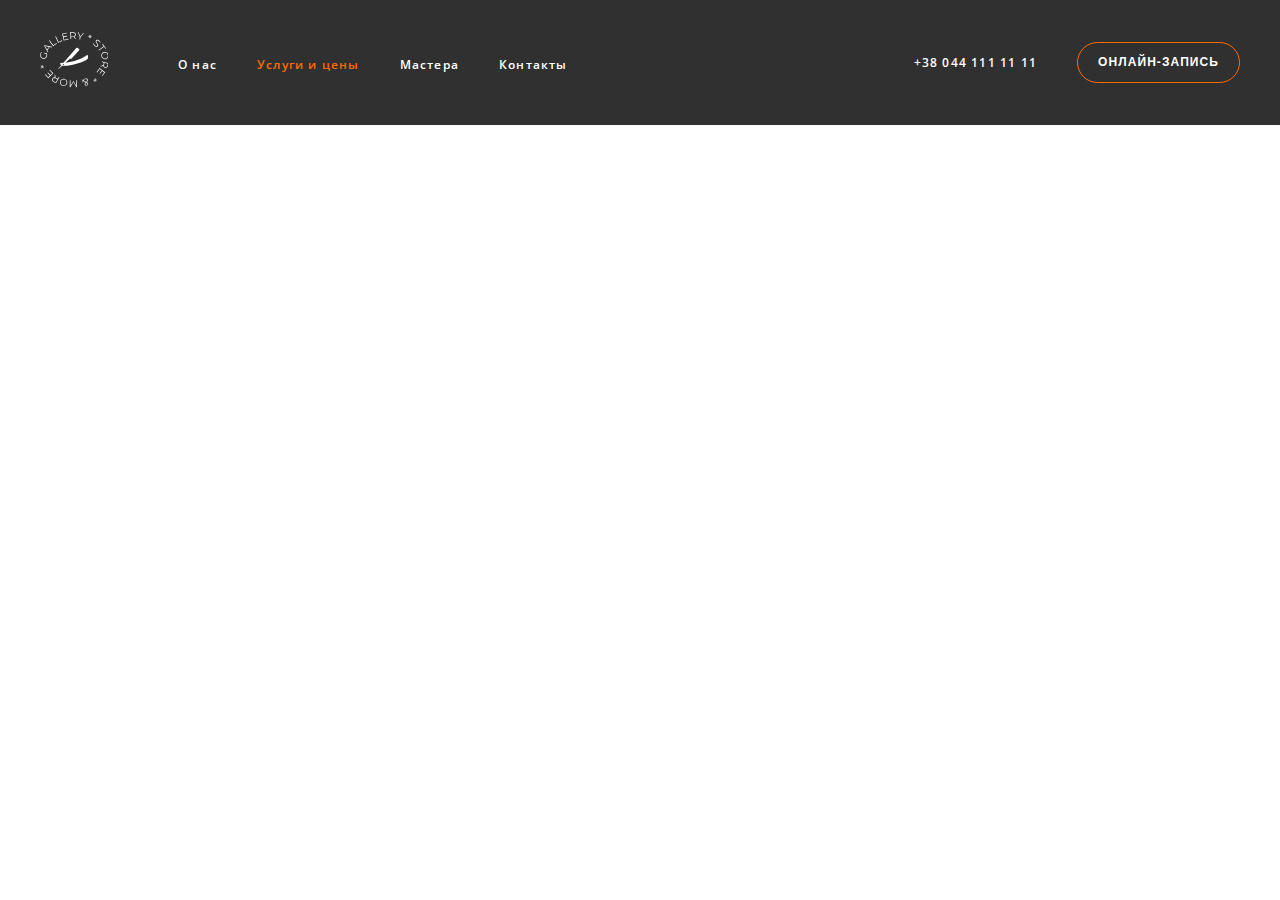
==== commit 9746cd4a: "classwork" ====
--- a/index.html
+++ b/index.html
@@ -1,331 +1,547 @@
 <!DOCTYPE html>
+
 <html lang="ru">
   <head>
     <meta charset="UTF-8" />
+    <meta http-equiv="X-UA-Compatible" content="IE=edge" />
     <meta name="viewport" content="width=device-width, initial-scale=1.0" />
-    <title>Media</title>
+    <title>Барбершоп</title>
+    <link rel="preconnect" href="https://fonts.googleapis.com" />
+    <link rel="preconnect" href="https://fonts.gstatic.com" crossorigin />
+    <link
+      href="https://fonts.googleapis.com/css2?family=Open+Sans:wght@400;600;700&family=Raleway:wght@700&display=swap"
+      rel="stylesheet"
+    />
     <link
       rel="stylesheet"
-      href="https://cdnjs.cloudflare.com/ajax/libs/modern-normalize/1.0.0/modern-normalize.min.css"
-      integrity="sha512-ISS7cAi1PEhQ8jnbJpJZMd29NlhNj4AWYyLOSp2CE/CsHxTCu+r+t0D2yoJudVrd0/8fTVPUVDzY5Tvli75u/g=="
+      href="https://cdnjs.cloudflare.com/ajax/libs/modern-normalize/1.1.0/modern-normalize.min.css"
+      integrity="sha512-wpPYUAdjBVSE4KJnH1VR1HeZfpl1ub8YT/NKx4PuQ5NmX2tKuGu6U/JRp5y+Y8XG2tV+wKQpNHVUX03MfMFn9Q=="
       crossorigin="anonymous"
+      referrerpolicy="no-referrer"
     />
-    <link rel="stylesheet" href="./css/styles.css" />
+    <link rel="stylesheet" href="./css/main.min.css" />
   </head>
-
   <body>
+    <!-- HEADER -->
     <header class="page-header">
-      <div class="container">
+      <div class="container page-header__container">
         <nav class="navigation">
-          <a href="" class="logo">Logotype</a>
-          <ul class="menu">
+          <a class="logo page-header__logo" href="">
+            <svg class="logo__icon" width="68" height="56">
+              <use href="./images/sprite.svg#logo"></use>
+            </svg>
+          </a>
+          <ul class="menu list">
             <li class="menu__item">
-              <a href="" class="menu__link">link-1</a>
+              <a class="menu__link link" href="#about">О нас</a>
             </li>
             <li class="menu__item">
-              <a href="" class="menu__link">link-2</a>
+              <a class="menu__link menu__link_active link" href="#services">Услуги и цены</a>
             </li>
             <li class="menu__item">
-              <a href="" class="menu__link">link-3</a>
+              <a class="menu__link link" href="#our-team">Мастера</a>
             </li>
             <li class="menu__item">
-              <a href="" class="menu__link">link-4</a>
+              <a class="menu__link link" href="#contacts">Контакты</a>
             </li>
           </ul>
         </nav>
+        <button type="button" class="mobile-menu-open-btn" data-menu-open>
+          <svg class="mobile-menu-open-btn__icon" width="40" height="40">
+            <use href="./images/sprite.svg#burger-icon"></use>
+          </svg>
+        </button>
+        <a class="phone-number link" href="tel:+380441111111">+38 044 111 11 11</a>
+        <button
+          class="modal-btn page-header__modal-btn modal-btn_theme_dark"
+          type="button"
+          data-modal-open
+        >
+          онлайн-запись
+        </button>
+      </div>
+      <div class="mobile-menu" data-menu>
+        <div class="container mobile-menu__container">
+          <button type="button" class="mobile-menu__close-btn" data-menu-close>
+            <svg class="mobile-menu__close-icon" width="40" height="40">
+              <use href="./images/sprite.svg#close-icon"></use>
+            </svg>
+          </button>
+          <ul>
+            <li>
+              <a href="">link-1</a>
+            </li>
+            <li>
+              <a href="">link-2</a>
+            </li>
+            <li>
+              <a href="">link-3</a>
+            </li>
+            <li>
+              <a href="">link-4</a>
+            </li>
+          </ul>
+        </div>
       </div>
     </header>
     <main>
-      <section class="page-section">
-        <h2 class="title">Title</h2>
-        <p class="text">
-          Lorem ipsum dolor sit amet consectetur, adipisicing elit. Provident eum voluptatem dicta,
-          ducimus vitae natus illo beatae voluptas. Libero mollitia temporibus odit eius voluptatem
-          iure voluptas praesentium itaque maiores dignissimos. Libero doloribus nobis eaque et
-          quibusdam repudiandae hic suscipit cumque incidunt, cupiditate alias quasi, ex ea sunt
-          molestias quae architecto aut vitae? Blanditiis est natus ut rem tenetur omnis voluptates!
-          Aliquid sapiente minima exercitationem a nostrum veritatis impedit iusto cum nesciunt
-          porro quod iure atque consequatur id ad pariatur laudantium corporis vel, neque ea. At
-          maiores quam natus illo illum? Dignissimos accusantium magni, expedita perspiciatis quod
-          vel corporis inventore officia praesentium enim officiis possimus autem facilis non dicta
-          nihil molestias vitae, placeat aliquid nisi eligendi saepe dolor error! Eaque, quos. Id,
-          corrupti tempora. Temporibus id porro nulla maiores, amet accusamus nesciunt esse! Fugit
-          similique sequi deleniti voluptatum eaque dicta! Minus porro itaque dolorum nihil. Nam sit
-          maxime illum quibusdam aliquam. Mollitia perferendis, sapiente repellat itaque
-          reprehenderit aliquid ducimus recusandae cupiditate non optio quasi fuga pariatur neque
-          sint, et omnis adipisci. Totam sequi delectus libero assumenda quia nam, distinctio
-          aspernatur expedita? Aperiam aut corporis nihil temporibus. Sint minima ab molestias
-          reprehenderit iure quibusdam maxime ullam quo ducimus animi. Odio praesentium, quas optio
-          accusamus nulla, porro delectus at eius exercitationem, magni quo? Excepturi qui
-          doloremque fugiat quis deleniti odit possimus eveniet! Voluptas pariatur similique
-          consequuntur blanditiis quibusdam delectus! Incidunt error tenetur, eligendi non minima
-          deleniti id, quidem nihil numquam libero possimus quam? Ut, reiciendis a. Dignissimos
-          rerum sed quis sit, rem culpa magni maxime iure nemo pariatur hic eum eveniet dicta totam
-          quisquam voluptatem optio a tempora. Neque debitis harum aut vero. Nisi saepe totam
-          incidunt beatae, nam molestias voluptatum nihil illum et mollitia voluptatem aliquid
-          aperiam cupiditate, earum rem sunt laudantium minus ex? Mollitia laboriosam hic molestias
-          consectetur enim quae repudiandae! Sint minus accusamus voluptate assumenda cumque
-          officia, autem sed expedita hic ad porro doloribus fuga rerum mollitia provident qui esse
-          dignissimos pariatur. Eius, beatae. Voluptatibus explicabo nihil ipsum vitae veritatis.
-          Molestiae at laudantium, a, asperiores repudiandae aspernatur nesciunt modi veniam officia
-          officiis est culpa, totam quae laborum facere reiciendis mollitia incidunt. Ipsa non
-          repellendus obcaecati. Veritatis quia provident architecto dolor. Quia numquam
-          necessitatibus eligendi dignissimos iusto quisquam velit autem error unde commodi quos
-          quibusdam nemo a ab magnam deleniti laboriosam, voluptatum omnis quo, aut rerum itaque?
-          Nostrum molestias obcaecati doloribus. Magni asperiores temporibus porro necessitatibus id
-          dolor perspiciatis doloremque reiciendis, quis sed. Amet eveniet, praesentium temporibus
-          assumenda maiores in dolores earum impedit? Accusamus est iste natus quas error laboriosam
-          facere? Necessitatibus nisi amet optio maxime, nostrum temporibus harum distinctio a
-          dignissimos minima autem vero aliquid voluptas incidunt cupiditate dolor reprehenderit
-          dolorem! Unde, veniam quam. Repellendus odio laudantium sapiente repudiandae porro. At
-          facilis ad veritatis dolor aspernatur minima alias, nostrum corporis dolores et. Itaque
-          eveniet rem, suscipit hic totam mollitia maiores ratione? Mollitia iusto voluptas
-          repellendus animi non! Unde, fugit. Enim? Exercitationem, ipsum. Omnis vel, maiores animi
-          ad aperiam architecto similique distinctio eaque illo, dolor natus perferendis nulla
-          deserunt quo ex aspernatur dignissimos. Ea quos at modi nesciunt, temporibus qui illum.
-          Nisi, rerum eum commodi repellat error aliquid perferendis recusandae iusto veniam
-          doloribus dolores iure dicta consequuntur vel voluptates velit officiis ea saepe non. Rem
-          exercitationem impedit officiis dolorem. Qui, suscipit! Unde, autem. Aperiam voluptas cum
-          nesciunt illo ipsa quibusdam praesentium repellendus expedita, nulla animi fuga amet vel
-          neque. Molestias consectetur, laborum iure ducimus cum earum delectus illum nobis eos
-          quia! Dolor earum quas architecto laboriosam pariatur quod recusandae molestiae laudantium
-          mollitia quisquam obcaecati voluptates similique quam nesciunt molestias, voluptate ullam
-          animi? Minima excepturi odit perferendis earum, minus quas neque nam.
-        </p>
-      </section>
-      <section class="page-section">
-        <h2 class="title">Title</h2>
-        <p class="text">
-          Lorem ipsum dolor sit amet consectetur, adipisicing elit. Provident eum voluptatem dicta,
-          ducimus vitae natus illo beatae voluptas. Libero mollitia temporibus odit eius voluptatem
-          iure voluptas praesentium itaque maiores dignissimos. Libero doloribus nobis eaque et
-          quibusdam repudiandae hic suscipit cumque incidunt, cupiditate alias quasi, ex ea sunt
-          molestias quae architecto aut vitae? Blanditiis est natus ut rem tenetur omnis voluptates!
-          Aliquid sapiente minima exercitationem a nostrum veritatis impedit iusto cum nesciunt
-          porro quod iure atque consequatur id ad pariatur laudantium corporis vel, neque ea. At
-          maiores quam natus illo illum? Dignissimos accusantium magni, expedita perspiciatis quod
-          vel corporis inventore officia praesentium enim officiis possimus autem facilis non dicta
-          nihil molestias vitae, placeat aliquid nisi eligendi saepe dolor error! Eaque, quos. Id,
-          corrupti tempora. Temporibus id porro nulla maiores, amet accusamus nesciunt esse! Fugit
-          similique sequi deleniti voluptatum eaque dicta! Minus porro itaque dolorum nihil. Nam sit
-          maxime illum quibusdam aliquam. Mollitia perferendis, sapiente repellat itaque
-          reprehenderit aliquid ducimus recusandae cupiditate non optio quasi fuga pariatur neque
-          sint, et omnis adipisci. Totam sequi delectus libero assumenda quia nam, distinctio
-          aspernatur expedita? Aperiam aut corporis nihil temporibus. Sint minima ab molestias
-          reprehenderit iure quibusdam maxime ullam quo ducimus animi. Odio praesentium, quas optio
-          accusamus nulla, porro delectus at eius exercitationem, magni quo? Excepturi qui
-          doloremque fugiat quis deleniti odit possimus eveniet! Voluptas pariatur similique
-          consequuntur blanditiis quibusdam delectus! Incidunt error tenetur, eligendi non minima
-          deleniti id, quidem nihil numquam libero possimus quam? Ut, reiciendis a. Dignissimos
-          rerum sed quis sit, rem culpa magni maxime iure nemo pariatur hic eum eveniet dicta totam
-          quisquam voluptatem optio a tempora. Neque debitis harum aut vero. Nisi saepe totam
-          incidunt beatae, nam molestias voluptatum nihil illum et mollitia voluptatem aliquid
-          aperiam cupiditate, earum rem sunt laudantium minus ex? Mollitia laboriosam hic molestias
-          consectetur enim quae repudiandae! Sint minus accusamus voluptate assumenda cumque
-          officia, autem sed expedita hic ad porro doloribus fuga rerum mollitia provident qui esse
-          dignissimos pariatur. Eius, beatae. Voluptatibus explicabo nihil ipsum vitae veritatis.
-          Molestiae at laudantium, a, asperiores repudiandae aspernatur nesciunt modi veniam officia
-          officiis est culpa, totam quae laborum facere reiciendis mollitia incidunt. Ipsa non
-          repellendus obcaecati. Veritatis quia provident architecto dolor. Quia numquam
-          necessitatibus eligendi dignissimos iusto quisquam velit autem error unde commodi quos
-          quibusdam nemo a ab magnam deleniti laboriosam, voluptatum omnis quo, aut rerum itaque?
-          Nostrum molestias obcaecati doloribus. Magni asperiores temporibus porro necessitatibus id
-          dolor perspiciatis doloremque reiciendis, quis sed. Amet eveniet, praesentium temporibus
-          assumenda maiores in dolores earum impedit? Accusamus est iste natus quas error laboriosam
-          facere? Necessitatibus nisi amet optio maxime, nostrum temporibus harum distinctio a
-          dignissimos minima autem vero aliquid voluptas incidunt cupiditate dolor reprehenderit
-          dolorem! Unde, veniam quam. Repellendus odio laudantium sapiente repudiandae porro. At
-          facilis ad veritatis dolor aspernatur minima alias, nostrum corporis dolores et. Itaque
-          eveniet rem, suscipit hic totam mollitia maiores ratione? Mollitia iusto voluptas
-          repellendus animi non! Unde, fugit. Enim? Exercitationem, ipsum. Omnis vel, maiores animi
-          ad aperiam architecto similique distinctio eaque illo, dolor natus perferendis nulla
-          deserunt quo ex aspernatur dignissimos. Ea quos at modi nesciunt, temporibus qui illum.
-          Nisi, rerum eum commodi repellat error aliquid perferendis recusandae iusto veniam
-          doloribus dolores iure dicta consequuntur vel voluptates velit officiis ea saepe non. Rem
-          exercitationem impedit officiis dolorem. Qui, suscipit! Unde, autem. Aperiam voluptas cum
-          nesciunt illo ipsa quibusdam praesentium repellendus expedita, nulla animi fuga amet vel
-          neque. Molestias consectetur, laborum iure ducimus cum earum delectus illum nobis eos
-          quia! Dolor earum quas architecto laboriosam pariatur quod recusandae molestiae laudantium
-          mollitia quisquam obcaecati voluptates similique quam nesciunt molestias, voluptate ullam
-          animi? Minima excepturi odit perferendis earum, minus quas neque nam.
-        </p>
-      </section>
-      <section class="page-section">
-        <h2 class="title">Title</h2>
-        <p class="text">
-          Lorem ipsum dolor sit amet consectetur, adipisicing elit. Provident eum voluptatem dicta,
-          ducimus vitae natus illo beatae voluptas. Libero mollitia temporibus odit eius voluptatem
-          iure voluptas praesentium itaque maiores dignissimos. Libero doloribus nobis eaque et
-          quibusdam repudiandae hic suscipit cumque incidunt, cupiditate alias quasi, ex ea sunt
-          molestias quae architecto aut vitae? Blanditiis est natus ut rem tenetur omnis voluptates!
-          Aliquid sapiente minima exercitationem a nostrum veritatis impedit iusto cum nesciunt
-          porro quod iure atque consequatur id ad pariatur laudantium corporis vel, neque ea. At
-          maiores quam natus illo illum? Dignissimos accusantium magni, expedita perspiciatis quod
-          vel corporis inventore officia praesentium enim officiis possimus autem facilis non dicta
-          nihil molestias vitae, placeat aliquid nisi eligendi saepe dolor error! Eaque, quos. Id,
-          corrupti tempora. Temporibus id porro nulla maiores, amet accusamus nesciunt esse! Fugit
-          similique sequi deleniti voluptatum eaque dicta! Minus porro itaque dolorum nihil. Nam sit
-          maxime illum quibusdam aliquam. Mollitia perferendis, sapiente repellat itaque
-          reprehenderit aliquid ducimus recusandae cupiditate non optio quasi fuga pariatur neque
-          sint, et omnis adipisci. Totam sequi delectus libero assumenda quia nam, distinctio
-          aspernatur expedita? Aperiam aut corporis nihil temporibus. Sint minima ab molestias
-          reprehenderit iure quibusdam maxime ullam quo ducimus animi. Odio praesentium, quas optio
-          accusamus nulla, porro delectus at eius exercitationem, magni quo? Excepturi qui
-          doloremque fugiat quis deleniti odit possimus eveniet! Voluptas pariatur similique
-          consequuntur blanditiis quibusdam delectus! Incidunt error tenetur, eligendi non minima
-          deleniti id, quidem nihil numquam libero possimus quam? Ut, reiciendis a. Dignissimos
-          rerum sed quis sit, rem culpa magni maxime iure nemo pariatur hic eum eveniet dicta totam
-          quisquam voluptatem optio a tempora. Neque debitis harum aut vero. Nisi saepe totam
-          incidunt beatae, nam molestias voluptatum nihil illum et mollitia voluptatem aliquid
-          aperiam cupiditate, earum rem sunt laudantium minus ex? Mollitia laboriosam hic molestias
-          consectetur enim quae repudiandae! Sint minus accusamus voluptate assumenda cumque
-          officia, autem sed expedita hic ad porro doloribus fuga rerum mollitia provident qui esse
-          dignissimos pariatur. Eius, beatae. Voluptatibus explicabo nihil ipsum vitae veritatis.
-          Molestiae at laudantium, a, asperiores repudiandae aspernatur nesciunt modi veniam officia
-          officiis est culpa, totam quae laborum facere reiciendis mollitia incidunt. Ipsa non
-          repellendus obcaecati. Veritatis quia provident architecto dolor. Quia numquam
-          necessitatibus eligendi dignissimos iusto quisquam velit autem error unde commodi quos
-          quibusdam nemo a ab magnam deleniti laboriosam, voluptatum omnis quo, aut rerum itaque?
-          Nostrum molestias obcaecati doloribus. Magni asperiores temporibus porro necessitatibus id
-          dolor perspiciatis doloremque reiciendis, quis sed. Amet eveniet, praesentium temporibus
-          assumenda maiores in dolores earum impedit? Accusamus est iste natus quas error laboriosam
-          facere? Necessitatibus nisi amet optio maxime, nostrum temporibus harum distinctio a
-          dignissimos minima autem vero aliquid voluptas incidunt cupiditate dolor reprehenderit
-          dolorem! Unde, veniam quam. Repellendus odio laudantium sapiente repudiandae porro. At
-          facilis ad veritatis dolor aspernatur minima alias, nostrum corporis dolores et. Itaque
-          eveniet rem, suscipit hic totam mollitia maiores ratione? Mollitia iusto voluptas
-          repellendus animi non! Unde, fugit. Enim? Exercitationem, ipsum. Omnis vel, maiores animi
-          ad aperiam architecto similique distinctio eaque illo, dolor natus perferendis nulla
-          deserunt quo ex aspernatur dignissimos. Ea quos at modi nesciunt, temporibus qui illum.
-          Nisi, rerum eum commodi repellat error aliquid perferendis recusandae iusto veniam
-          doloribus dolores iure dicta consequuntur vel voluptates velit officiis ea saepe non. Rem
-          exercitationem impedit officiis dolorem. Qui, suscipit! Unde, autem. Aperiam voluptas cum
-          nesciunt illo ipsa quibusdam praesentium repellendus expedita, nulla animi fuga amet vel
-          neque. Molestias consectetur, laborum iure ducimus cum earum delectus illum nobis eos
-          quia! Dolor earum quas architecto laboriosam pariatur quod recusandae molestiae laudantium
-          mollitia quisquam obcaecati voluptates similique quam nesciunt molestias, voluptate ullam
-          animi? Minima excepturi odit perferendis earum, minus quas neque nam.
-        </p>
-      </section>
-      <section class="page-section">
-        <h2 class="title">Title</h2>
-        <p class="text">
-          Lorem ipsum dolor sit amet consectetur, adipisicing elit. Provident eum voluptatem dicta,
-          ducimus vitae natus illo beatae voluptas. Libero mollitia temporibus odit eius voluptatem
-          iure voluptas praesentium itaque maiores dignissimos. Libero doloribus nobis eaque et
-          quibusdam repudiandae hic suscipit cumque incidunt, cupiditate alias quasi, ex ea sunt
-          molestias quae architecto aut vitae? Blanditiis est natus ut rem tenetur omnis voluptates!
-          Aliquid sapiente minima exercitationem a nostrum veritatis impedit iusto cum nesciunt
-          porro quod iure atque consequatur id ad pariatur laudantium corporis vel, neque ea. At
-          maiores quam natus illo illum? Dignissimos accusantium magni, expedita perspiciatis quod
-          vel corporis inventore officia praesentium enim officiis possimus autem facilis non dicta
-          nihil molestias vitae, placeat aliquid nisi eligendi saepe dolor error! Eaque, quos. Id,
-          corrupti tempora. Temporibus id porro nulla maiores, amet accusamus nesciunt esse! Fugit
-          similique sequi deleniti voluptatum eaque dicta! Minus porro itaque dolorum nihil. Nam sit
-          maxime illum quibusdam aliquam. Mollitia perferendis, sapiente repellat itaque
-          reprehenderit aliquid ducimus recusandae cupiditate non optio quasi fuga pariatur neque
-          sint, et omnis adipisci. Totam sequi delectus libero assumenda quia nam, distinctio
-          aspernatur expedita? Aperiam aut corporis nihil temporibus. Sint minima ab molestias
-          reprehenderit iure quibusdam maxime ullam quo ducimus animi. Odio praesentium, quas optio
-          accusamus nulla, porro delectus at eius exercitationem, magni quo? Excepturi qui
-          doloremque fugiat quis deleniti odit possimus eveniet! Voluptas pariatur similique
-          consequuntur blanditiis quibusdam delectus! Incidunt error tenetur, eligendi non minima
-          deleniti id, quidem nihil numquam libero possimus quam? Ut, reiciendis a. Dignissimos
-          rerum sed quis sit, rem culpa magni maxime iure nemo pariatur hic eum eveniet dicta totam
-          quisquam voluptatem optio a tempora. Neque debitis harum aut vero. Nisi saepe totam
-          incidunt beatae, nam molestias voluptatum nihil illum et mollitia voluptatem aliquid
-          aperiam cupiditate, earum rem sunt laudantium minus ex? Mollitia laboriosam hic molestias
-          consectetur enim quae repudiandae! Sint minus accusamus voluptate assumenda cumque
-          officia, autem sed expedita hic ad porro doloribus fuga rerum mollitia provident qui esse
-          dignissimos pariatur. Eius, beatae. Voluptatibus explicabo nihil ipsum vitae veritatis.
-          Molestiae at laudantium, a, asperiores repudiandae aspernatur nesciunt modi veniam officia
-          officiis est culpa, totam quae laborum facere reiciendis mollitia incidunt. Ipsa non
-          repellendus obcaecati. Veritatis quia provident architecto dolor. Quia numquam
-          necessitatibus eligendi dignissimos iusto quisquam velit autem error unde commodi quos
-          quibusdam nemo a ab magnam deleniti laboriosam, voluptatum omnis quo, aut rerum itaque?
-          Nostrum molestias obcaecati doloribus. Magni asperiores temporibus porro necessitatibus id
-          dolor perspiciatis doloremque reiciendis, quis sed. Amet eveniet, praesentium temporibus
-          assumenda maiores in dolores earum impedit? Accusamus est iste natus quas error laboriosam
-          facere? Necessitatibus nisi amet optio maxime, nostrum temporibus harum distinctio a
-          dignissimos minima autem vero aliquid voluptas incidunt cupiditate dolor reprehenderit
-          dolorem! Unde, veniam quam. Repellendus odio laudantium sapiente repudiandae porro. At
-          facilis ad veritatis dolor aspernatur minima alias, nostrum corporis dolores et. Itaque
-          eveniet rem, suscipit hic totam mollitia maiores ratione? Mollitia iusto voluptas
-          repellendus animi non! Unde, fugit. Enim? Exercitationem, ipsum. Omnis vel, maiores animi
-          ad aperiam architecto similique distinctio eaque illo, dolor natus perferendis nulla
-          deserunt quo ex aspernatur dignissimos. Ea quos at modi nesciunt, temporibus qui illum.
-          Nisi, rerum eum commodi repellat error aliquid perferendis recusandae iusto veniam
-          doloribus dolores iure dicta consequuntur vel voluptates velit officiis ea saepe non. Rem
-          exercitationem impedit officiis dolorem. Qui, suscipit! Unde, autem. Aperiam voluptas cum
-          nesciunt illo ipsa quibusdam praesentium repellendus expedita, nulla animi fuga amet vel
-          neque. Molestias consectetur, laborum iure ducimus cum earum delectus illum nobis eos
-          quia! Dolor earum quas architecto laboriosam pariatur quod recusandae molestiae laudantium
-          mollitia quisquam obcaecati voluptates similique quam nesciunt molestias, voluptate ullam
-          animi? Minima excepturi odit perferendis earum, minus quas neque nam.
-        </p>
-      </section>
-      <section class="page-section">
-        <h2 class="title">Title</h2>
-        <p class="text">
-          Lorem ipsum dolor sit amet consectetur, adipisicing elit. Provident eum voluptatem dicta,
-          ducimus vitae natus illo beatae voluptas. Libero mollitia temporibus odit eius voluptatem
-          iure voluptas praesentium itaque maiores dignissimos. Libero doloribus nobis eaque et
-          quibusdam repudiandae hic suscipit cumque incidunt, cupiditate alias quasi, ex ea sunt
-          molestias quae architecto aut vitae? Blanditiis est natus ut rem tenetur omnis voluptates!
-          Aliquid sapiente minima exercitationem a nostrum veritatis impedit iusto cum nesciunt
-          porro quod iure atque consequatur id ad pariatur laudantium corporis vel, neque ea. At
-          maiores quam natus illo illum? Dignissimos accusantium magni, expedita perspiciatis quod
-          vel corporis inventore officia praesentium enim officiis possimus autem facilis non dicta
-          nihil molestias vitae, placeat aliquid nisi eligendi saepe dolor error! Eaque, quos. Id,
-          corrupti tempora. Temporibus id porro nulla maiores, amet accusamus nesciunt esse! Fugit
-          similique sequi deleniti voluptatum eaque dicta! Minus porro itaque dolorum nihil. Nam sit
-          maxime illum quibusdam aliquam. Mollitia perferendis, sapiente repellat itaque
-          reprehenderit aliquid ducimus recusandae cupiditate non optio quasi fuga pariatur neque
-          sint, et omnis adipisci. Totam sequi delectus libero assumenda quia nam, distinctio
-          aspernatur expedita? Aperiam aut corporis nihil temporibus. Sint minima ab molestias
-          reprehenderit iure quibusdam maxime ullam quo ducimus animi. Odio praesentium, quas optio
-          accusamus nulla, porro delectus at eius exercitationem, magni quo? Excepturi qui
-          doloremque fugiat quis deleniti odit possimus eveniet! Voluptas pariatur similique
-          consequuntur blanditiis quibusdam delectus! Incidunt error tenetur, eligendi non minima
-          deleniti id, quidem nihil numquam libero possimus quam? Ut, reiciendis a. Dignissimos
-          rerum sed quis sit, rem culpa magni maxime iure nemo pariatur hic eum eveniet dicta totam
-          quisquam voluptatem optio a tempora. Neque debitis harum aut vero. Nisi saepe totam
-          incidunt beatae, nam molestias voluptatum nihil illum et mollitia voluptatem aliquid
-          aperiam cupiditate, earum rem sunt laudantium minus ex? Mollitia laboriosam hic molestias
-          consectetur enim quae repudiandae! Sint minus accusamus voluptate assumenda cumque
-          officia, autem sed expedita hic ad porro doloribus fuga rerum mollitia provident qui esse
-          dignissimos pariatur. Eius, beatae. Voluptatibus explicabo nihil ipsum vitae veritatis.
-          Molestiae at laudantium, a, asperiores repudiandae aspernatur nesciunt modi veniam officia
-          officiis est culpa, totam quae laborum facere reiciendis mollitia incidunt. Ipsa non
-          repellendus obcaecati. Veritatis quia provident architecto dolor. Quia numquam
-          necessitatibus eligendi dignissimos iusto quisquam velit autem error unde commodi quos
-          quibusdam nemo a ab magnam deleniti laboriosam, voluptatum omnis quo, aut rerum itaque?
-          Nostrum molestias obcaecati doloribus. Magni asperiores temporibus porro necessitatibus id
-          dolor perspiciatis doloremque reiciendis, quis sed. Amet eveniet, praesentium temporibus
-          assumenda maiores in dolores earum impedit? Accusamus est iste natus quas error laboriosam
-          facere? Necessitatibus nisi amet optio maxime, nostrum temporibus harum distinctio a
-          dignissimos minima autem vero aliquid voluptas incidunt cupiditate dolor reprehenderit
-          dolorem! Unde, veniam quam. Repellendus odio laudantium sapiente repudiandae porro. At
-          facilis ad veritatis dolor aspernatur minima alias, nostrum corporis dolores et. Itaque
-          eveniet rem, suscipit hic totam mollitia maiores ratione? Mollitia iusto voluptas
-          repellendus animi non! Unde, fugit. Enim? Exercitationem, ipsum. Omnis vel, maiores animi
-          ad aperiam architecto similique distinctio eaque illo, dolor natus perferendis nulla
-          deserunt quo ex aspernatur dignissimos. Ea quos at modi nesciunt, temporibus qui illum.
-          Nisi, rerum eum commodi repellat error aliquid perferendis recusandae iusto veniam
-          doloribus dolores iure dicta consequuntur vel voluptates velit officiis ea saepe non. Rem
-          exercitationem impedit officiis dolorem. Qui, suscipit! Unde, autem. Aperiam voluptas cum
-          nesciunt illo ipsa quibusdam praesentium repellendus expedita, nulla animi fuga amet vel
-          neque. Molestias consectetur, laborum iure ducimus cum earum delectus illum nobis eos
-          quia! Dolor earum quas architecto laboriosam pariatur quod recusandae molestiae laudantium
-          mollitia quisquam obcaecati voluptates similique quam nesciunt molestias, voluptate ullam
-          animi? Minima excepturi odit perferendis earum, minus quas neque nam.
-        </p>
-      </section>
+      <!-- HERO -->
+      <!-- <section class="hero">
+        <div class="container hero-container">
+          <div class="hero-left-side">
+            <ul class="social-links-list hero-social-links-list list">
+              <li class="social-links-list-item">
+                <a class="social-links-list-link link" href="" lang="en">Instagram</a>
+              </li>
+              <li class="social-links-list-item">
+                <a class="social-links-list-link link" href="" lang="en">Youtube</a>
+              </li>
+            </ul>
+          </div>
+          <div class="hero-right-side">
+            <p class="suptitle suptitle-theme-dark" lang="en">A hair salon for men in Kyiv</p>
+            <h1 class="hero-title" lang="en">BarberShop</h1>
+            <p class="section-description section-description-theme-dark hero-section-description">
+              Мы эксперты в модных мужских стрижках. Работаем быстро, осторожно и со вкусом.
+            </p>
+          </div>
+        </div>
+      </section> -->
+      <!-- ABOUT -->
+      <!-- <section class="about section" id="about">
+        <div class="container about-container">
+          <div class="about-left-side">
+            <ul class="about-gallery list">
+              <li class="about-gallery-item">
+                <img
+                  class="about-gallery-img"
+                  src="./images/about/about-img-1.jpg"
+                  alt="мастер бреет бороду"
+                  width="270"
+                  height="445"
+                />
+              </li>
+              <li class="about-gallery-item">
+                <img
+                  class="about-gallery-img"
+                  src="./images/about/about-img-2.jpg"
+                  alt="мастер стрижет"
+                  width="270"
+                  height="445"
+                />
+              </li>
+            </ul>
+          </div>
+          <div class="about-right-side">
+            <h2 class="suptitle suptitle-theme-light">О НАС</h2>
+            <h3 class="title title-theme-light">Лучший Барбершоп твоего города</h3>
+            <p
+              class="section-description section-description-theme-light about-section-description"
+            >
+              Если ты хочешь добавить в свой образ больше уверенности – тебе точно к нам.
+            </p>
+            <p class="about-text">
+              Мы команда, которая никогда не останавливается на достигнутом и жаждет перемен. И
+              когда ты попадешь в руки нашего мастера, то уже никогда не сможешь быть прежним. Мы
+              команда, которая всегда с клиентами "на одной волне". Поэтому, мы всегда готовы
+              усовершенствовать каждого, кто к нам приходит!
+            </p>
+            <button class="modal-btn modal-btn_theme_light" type="button">онлайн-запись</button>
+          </div>
+        </div>
+      </section> -->
+      <!-- SERVICES -->
+      <!-- <section class="services section" id="services">
+        <div class="container">
+          <p class="suptitle suptitle-theme-dark">Проведи время в компании лучших мастеров</p>
+          <h2 class="title title-theme-dark">Услуги и цены</h2>
+          <div class="services-table-wrapper">
+            <table class="services-table list">
+              <tr class="services-table-row">
+                <td class="services-table-name">Мужская стрижка</td>
+                <td class="services-table-price">от 300 грн.</td>
+              </tr>
+              <tr class="services-table-row">
+                <td class="services-table-name">Стрижка бороды</td>
+                <td class="services-table-price">от 200 грн.</td>
+              </tr>
+              <tr class="services-table-row">
+                <td class="services-table-name">Стрижка усов</td>
+                <td class="services-table-price">от 200 грн.</td>
+              </tr>
+              <tr class="services-table-row">
+                <td class="services-table-name">Бритье опасной бритвой</td>
+                <td class="services-table-price">от 200 грн.</td>
+              </tr>
+            </table>
+            <table class="services-table list">
+              <tr class="services-table-row">
+                <td class="services-table-name">Cтрижка у стажера</td>
+                <td class="services-table-price">от 50 грн.</td>
+              </tr>
+              <tr class="services-table-row">
+                <td class="services-table-name">Стрижка под насадку</td>
+                <td class="services-table-price">от 200 грн.</td>
+              </tr>
+              <tr class="services-table-row">
+                <td class="services-table-name">Детская стрижка (до 12 лет)</td>
+                <td class="services-table-price">от 300 грн.</td>
+              </tr>
+              <tr class="services-table-row">
+                <td class="services-table-name">Камуфлирование седины</td>
+                <td class="services-table-price">от 200 грн.</td>
+              </tr>
+            </table>
+          </div>
+          <button class="modal-btn modal-btn_theme_dark services-modal-btn" type="button">
+            онлайн-запись
+          </button>
+        </div>
+      </section> -->
+      <!-- ADVANTAGES -->
+      <!-- <section class="advantages section">
+        <div class="container advantages-container">
+          <div class="advantages-left-side">
+            <ul class="advantages-list list">
+              <li class="advantages-list-item">
+                <p class="advantages-list-quantity">600</p>
+                <p class="advantages-list-description">Довольных клиентов в день</p>
+              </li>
+              <li class="advantages-list-item">
+                <p class="advantages-list-quantity">50</p>
+                <p class="advantages-list-description">Наград за отличный сервис</p>
+              </li>
+              <li class="advantages-list-item">
+                <p class="advantages-list-quantity">20</p>
+                <p class="advantages-list-description">Лучших мастеров Киева</p>
+              </li>
+              <li class="advantages-list-item">
+                <p class="advantages-list-quantity">100</p>
+                <p class="advantages-list-description">Подарков постоянным клиентам</p>
+              </li>
+            </ul>
+          </div>
+          <div class="advantages-right-side">
+            <p class="suptitle suptitle-theme-light">старая традиционная школа</p>
+            <h2 class="title title-theme-light">Почему приходят именно к нам?</h2>
+            <p
+              class="section-description section-description-theme-light advantages-section-description"
+            >
+              О нас говорят только хорошее. Но лучше 1 раз увидеть и прочувствовать, чем 10 раз
+              прочитать.
+            </p>
+          </div>
+        </div>
+      </section> -->
+      <!-- EMPLOYEES -->
+      <!-- <section class="employees-section section" id="our-team">
+        <div class="container">
+          <p class="suptitle suptitle-theme-light">для настоящих ценителей атмосферы</p>
+          <h2 class="title title-theme-light employees-section-title">Наши мастера</h2>
+          <ul class="employees list">
+            <li class="employees-card">
+              <img
+                class="employees-photo"
+                src="./images/our-team/john-smith.jpg"
+                alt="мастер стрижет клиента"
+                width="370"
+                height="346"
+              />
+              <div class="employees-card-content-wrapper">
+                <h3 class="employees-name" lang="en">John Smith</h3>
+                <p class="employees-position" lang="en">Extreme Barber</p>
+                <ul class="social-list list">
+                  <li class="social-list-item">
+                    <a href="" class="social-list-link">
+                      <svg class="social-list-icon" width="20" height="20">
+                        <use href="./images/sprite.svg#instagram"></use>
+                      </svg>
+                    </a>
+                  </li>
+                  <li class="social-list-item">
+                    <a href="" class="social-list-link">
+                      <svg class="social-list-icon" width="20" height="20">
+                        <use href="./images/sprite.svg#twitter"></use>
+                      </svg>
+                    </a>
+                  </li>
+                  <li class="social-list-item">
+                    <a href="" class="social-list-link">
+                      <svg class="social-list-icon" width="20" height="20">
+                        <use href="./images/sprite.svg#facebook"></use>
+                      </svg>
+                    </a>
+                  </li>
+                  <li class="social-list-item">
+                    <a href="" class="social-list-link">
+                      <svg class="social-list-icon" width="20" height="20">
+                        <use href="./images/sprite.svg#linkedin"></use>
+                      </svg>
+                    </a>
+                  </li>
+                </ul>
+              </div>
+            </li>
+            <li class="employees-card">
+              <img
+                class="employees-photo"
+                src="./images/our-team/michele-doe.jpg"
+                alt="мастер стрижет клиента"
+                width="370"
+                height="346"
+              />
+              <div class="employees-card-content-wrapper">
+                <h3 class="employees-name" lang="en">Michele Doe</h3>
+                <p class="employees-position" lang="en">Extreme Barber</p>
+                <ul class="social-list list">
+                  <li class="social-list-item">
+                    <a href="" class="social-list-link">
+                      <svg class="social-list-icon" width="20" height="20">
+                        <use href="./images/sprite.svg#instagram"></use>
+                      </svg>
+                    </a>
+                  </li>
+                  <li class="social-list-item">
+                    <a href="" class="social-list-link">
+                      <svg class="social-list-icon" width="20" height="20">
+                        <use href="./images/sprite.svg#twitter"></use>
+                      </svg>
+                    </a>
+                  </li>
+                  <li class="social-list-item">
+                    <a href="" class="social-list-link">
+                      <svg class="social-list-icon" width="20" height="20">
+                        <use href="./images/sprite.svg#facebook"></use>
+                      </svg>
+                    </a>
+                  </li>
+                  <li class="social-list-item">
+                    <a href="" class="social-list-link">
+                      <svg class="social-list-icon" width="20" height="20">
+                        <use href="./images/sprite.svg#linkedin"></use>
+                      </svg>
+                    </a>
+                  </li>
+                </ul>
+              </div>
+            </li>
+            <li class="employees-card">
+              <img
+                class="employees-photo"
+                src="./images/our-team/alan-black.jpg"
+                alt="мастер стрижет клиента"
+                width="370"
+                height="346"
+              />
+              <div class="employees-card-content-wrapper">
+                <h3 class="employees-name" lang="en">Alan Black</h3>
+                <p class="employees-position" lang="en">Extreme Barber</p>
+                <ul class="social-list list">
+                  <li class="social-list-item">
+                    <a href="" class="social-list-link">
+                      <svg class="social-list-icon" width="20" height="20">
+                        <use href="./images/sprite.svg#instagram"></use>
+                      </svg>
+                    </a>
+                  </li>
+                  <li class="social-list-item">
+                    <a href="" class="social-list-link">
+                      <svg class="social-list-icon" width="20" height="20">
+                        <use href="./images/sprite.svg#twitter"></use>
+                      </svg>
+                    </a>
+                  </li>
+                  <li class="social-list-item">
+                    <a href="" class="social-list-link">
+                      <svg class="social-list-icon" width="20" height="20">
+                        <use href="./images/sprite.svg#facebook"></use>
+                      </svg>
+                    </a>
+                  </li>
+                  <li class="social-list-item">
+                    <a href="" class="social-list-link">
+                      <svg class="social-list-icon" width="20" height="20">
+                        <use href="./images/sprite.svg#linkedin"></use>
+                      </svg>
+                    </a>
+                  </li>
+                </ul>
+              </div>
+            </li>
+          </ul>
+        </div>
+      </section> -->
+      <!-- GALLERY -->
+      <!-- <section class="gallery section">
+        <div class="container">
+          <h2 class="visually-hidden">галерея работ</h2>
+          <p class="suptitle suptitle-theme-light gallery-suptitle">
+            На латинском языке “барба” означает “борода”
+          </p>
+          <ul class="gallery-list list">
+            <li class="gallery-list-item">
+              <img
+                class="gallery-list-img"
+                src="./images/gallery/gallery-img-1.jpg"
+                alt="мастер стрижет клиента"
+                width="270"
+                height="360"
+              />
+            </li>
+            <li class="gallery-list-item">
+              <img
+                class="gallery-list-img"
+                src="./images/gallery/gallery-img-2.jpg"
+                alt="мастер бреет бороду клиенту"
+                width="270"
+                height="360"
+              />
+            </li>
+            <li class="gallery-list-item">
+              <img
+                class="gallery-list-img"
+                src="./images/gallery/gallery-img-3.jpg"
+                alt="мастер распаривает лицо клиенту"
+                width="270"
+                height="360"
+              />
+            </li>
+            <li class="gallery-list-item">
+              <img
+                class="gallery-list-img"
+                src="./images/gallery/gallery-img-4.jpg"
+                alt="мастер стрижет клиента"
+                width="270"
+                height="360"
+              />
+            </li>
+          </ul>
+        </div>
+      </section> -->
+      <!-- <div class="contact-block-wrapper"> -->
+      <!-- <div class="container contact-block-wrapper-container"> -->
+      <!-- CONTACT FORM -->
+      <!-- <section class="contact-form-section section">
+            <h2 class="title title-theme-dark">Онлайн-запись</h2>
+          </section> -->
+      <!-- OUR CONTACT INFORMATION -->
+      <!-- <section class="contact-info-section section">
+            <h2 class="title title-theme-dark">Контакты</h2>
+            <address class="contact-info-section-address">
+              <ul class="contact-list list">
+                <li class="contact-list-item">
+                  <a
+                    class="contact-list-link link"
+                    href="https://goo.gl/maps/fSdhoyAyDwtJdrEC6"
+                    target="_blank"
+                  >
+                    <svg
+                      class="contact-list-link-icon contact-list-link-icon-map-pin"
+                      width="24"
+                      height="24"
+                    >
+                      <use href="./images/sprite.svg#map-pin"></use>
+                    </svg>
+                    ул. Васильковая, 7А Киев, 08132</a
+                  >
+                </li>
+                <li class="contact-list-item">
+                  <a class="contact-list-link link" href="tel:+380441111111">
+                    <svg class="contact-list-link-icon" width="24" height="24">
+                      <use href="./images/sprite.svg#phone"></use>
+                    </svg>
+                    +38 044 111 11 11
+                  </a>
+                </li>
+                <li class="contact-list-item">
+                  <a class="contact-list-link" href="mailto:barbershop@email.com">
+                    <svg class="contact-list-link-icon" width="24" height="24">
+                      <use href="./images/sprite.svg#mail"></use>
+                    </svg>
+                    barbershop@email.com
+                  </a>
+                </li>
+              </ul>
+            </address>
+            <h3 class="suptitle contact-info-section-suptitle">время работы</h3>
+            <p class="contact-info-date">Ежедневно с 9:00 до 22:00</p>
+          </section> -->
+      <!-- </div> -->
+      <!-- </div> -->
     </main>
-    <footer class="page-footer">
-      <div class="container">
-        <a href="" class="logo">Logotype</a>
+    <!-- <footer class="footer">
+      <div class="container footer-container">
+        <p class="copyright">&#xa9; Copyright 2020</p>
+        <ul class="social-links-list list">
+          <li class="social-links-list-item">
+            <a class="social-links-list-link link" href="" lang="en">Instagram</a>
+          </li>
+          <li class="social-links-list-item">
+            <a class="social-links-list-link link" href="" lang="en">Youtube</a>
+          </li>
+        </ul>
       </div>
-    </footer>
+    </footer> -->
+
+    <!-- <div class="backdrop is-hidden" data-modal>
+      <div class="modal">
+        <button type="button" class="modal-close-btn" data-modal-close>
+          <svg class="modal-close-btn-icon" width="18" height="18">
+            <use href="./images/sprite.svg#close-icon"></use>
+          </svg>
+        </button>
+        <form class="contact-form">
+          <label class="contact-form-field">
+            <span class="contact-form-field-key">Имя*</span>
+            <span class="contact-form-input-wrapper">
+              <input
+                class="contact-form-input"
+                type="text"
+                required
+                name="user_name"
+                pattern="[a-zA-Z]*"
+                title="Oleksii"
+              />
+              <span class="contact-form-icon"></span>
+            </span>
+          </label>
+          <label class="contact-form-field">
+            <span class="contact-form-field-key">Телефон*</span>
+            <span class="contact-form-input-wrapper">
+              <input
+                class="contact-form-input"
+                type="tel"
+                required
+                name="user_phone_number"
+                pattern="[0-9]{3}-[0-9]{3}-[0-9]{2}-[0-9]{2}"
+                title="xxx-xxx-xx-xx"
+              />
+              <span class="contact-form-icon"></span>
+            </span>
+          </label>
+          <label class="contact-form-field">
+            <div class="contact-form-field-key">Комментарий</div>
+            <textarea
+              class="contact-form-message"
+              placeholder="Ваше сообщение"
+              name="user_message"
+            ></textarea>
+          </label>
+          <input
+            type="checkbox"
+            class="contact-form-checkbox visually-hidden"
+            id="checkbox-policy"
+            name="user_policy"
+          />
+          <label for="checkbox-policy" class="contact-form-checkbox-label"
+            >Соглашаюсь с рассылкой и принимаю&nbsp;<a href="">Условия договора</a></label
+          >
+          <button type="submit" class="contact-form-btn">отправить</button>
+        </form>
+      </div>
+    </div> -->
+
+    <script src="./js/menu.js"></script>
+    <!-- <script src="./js/modal.js"></script> -->
   </body>
 </html>
--- a/css/main.min.css
+++ b/css/main.min.css
@@ -0,0 +1,2 @@
+:root{--primary-font-family: 'Open Sans', sans-serif;--secondary-font-family: 'Raleway', sans-serif;--primary-text-color-theme-dark: 157, 164, 189;--secondary-text-color-theme-dark: #ffffff;--primary-text-color-theme-light: #555555;--secondary-text-color-theme-light: #303030;--accent-color: #ff6c00}.visually-hidden{position:absolute;width:1px;height:1px;margin:-1px;border:0;padding:0;white-space:nowrap;clip-path:inset(100%);clip:rect(0 0 0 0);overflow:hidden}.modal-close-btn,.social-list-link{display:flex;align-items:center;justify-content:center}h1,h2,h3,p{margin-top:0;margin-bottom:0}ul,ol{margin-top:0;margin-bottom:0;padding-left:0}img{display:block}.list{list-style:none}.link{text-decoration:none}body{font-family:var(--primary-font-family)}.container{width:100%;padding-left:15px;padding-right:15px}@media screen and (min-width: 480px){.container{width:448px;margin:0 auto}}@media screen and (min-width: 768px){.container{width:720px}}@media screen and (min-width: 1200px){.container{width:1200px}}.section{padding-top:130px;padding-bottom:130px}@media screen and (max-width: 767px){.mobile-menu{position:fixed;top:0;left:0;width:100%;height:100%;background-color:antiquewhite;opacity:0;visibility:hidden;pointer-events:none;transition:opacity 500ms linear, visibility 500ms linear}.mobile-menu.is-open{opacity:1;visibility:visible;pointer-events:auto}.mobile-menu__container{position:relative;padding-top:48px;padding-bottom:48px}.mobile-menu__close-btn{position:absolute;top:48px;right:15px;border:none;background-color:transparent;padding:0;line-height:0}}@media screen and (min-width: 768px){.mobile-menu{display:none}}.modal-btn{min-width:160px;font-size:12px;font-weight:600;line-height:1.33333;letter-spacing:0.09em;text-transform:uppercase;cursor:pointer;border:1px solid var(--accent-color);border-radius:25px;background-color:transparent;padding:12px 20px;transition:background-color 250ms linear, color 250ms linear}.modal-btn:hover,.modal-btn:focus{background-color:var(--accent-color);color:var(--secondary-text-color-theme-dark)}.modal-btn_theme_dark{color:var(--secondary-text-color-theme-dark)}.modal-btn_theme_light{color:var(--secondary-text-color-theme-light)}.social-links-list{display:flex;align-items:center}.social-links-list::before{content:'';width:60px;height:1px;background-color:#303030;margin-right:40px;flex-shrink:0}.social-links-list-item:not(:last-child){margin-right:40px}.social-links-list-link{font-weight:600;font-size:11px;line-height:1.36;letter-spacing:0.2em;color:var(--secondary-text-color-theme-light);transition:color 250ms linear}.social-links-list-link:hover,.social-links-list-link:focus{color:var(--accent-color)}.suptitle{display:flex;align-items:center;font-weight:600;font-size:11px;line-height:1.36;letter-spacing:0.1em;text-transform:uppercase;margin-bottom:20px}.suptitle::before{display:inline-block;width:60px;height:1px;content:'';margin-right:20px}.suptitle-theme-light{color:var(--secondary-text-color-theme-light)}.suptitle-theme-light::before{background-color:var(--secondary-text-color-theme-light)}.suptitle-theme-dark{color:rgba(var(--primary-text-color-theme-dark), 0.6)}.suptitle-theme-dark::before{background-color:rgba(var(--primary-text-color-theme-dark), 0.6)}.section-description{font-size:18px;font-weight:400;line-height:1.66667;letter-spacing:0.02em}.section-description-theme-dark{color:rgba(var(--primary-text-color-theme-dark), 1)}.section-description-theme-light{color:var(--primary-text-color-theme-light)}.title{font-family:var(--secondary-font-family);font-weight:700;font-size:42px;line-height:1.17;letter-spacing:0.05em}.title-theme-dark{color:var(--secondary-text-color-theme-dark);margin-bottom:44px}.title-theme-light{color:var(--secondary-text-color-theme-light);margin-bottom:20px}.backdrop{position:fixed;top:0;left:0;width:100%;height:100%;background-color:rgba(0,0,0,0.5);transition:opacity 500ms linear, visibility 500ms linear}.backdrop.is-hidden{opacity:0;visibility:hidden;pointer-events:none}.modal{position:absolute;top:50%;left:50%;transform:translate(-50%, -50%);width:528px;height:580px;padding:40px;background-color:#fff}.modal-close-btn{position:absolute;top:8px;right:8px;width:30px;height:30px;padding:0;border-radius:50%;border:1px solid #555555;background-color:transparent;cursor:pointer;transition:border-color 250ms linear}.modal-close-btn:hover,.modal-close-btn:focus{border-color:var(--accent-color)}.modal-close-btn-icon{transition:fill 250ms linear}.modal-close-btn:hover .modal-close-btn-icon,.modal-close-btn:focus .modal-close-btn-icon{fill:var(--accent-color)}.contact-form{display:flex;flex-direction:column}.contact-form-field{margin-bottom:16px}.contact-form-field-key{display:block;font-weight:400;font-size:14px;margin-bottom:10px}.contact-form-input-wrapper{position:relative;display:block}.contact-form-input{width:100%;height:40px;border:1px solid #555555;border-radius:5px;padding-left:42px;transition:border-color 250ms linear}.contact-form-input:focus{outline:none;border-color:var(--accent-color)}.contact-form-icon{position:absolute;top:50%;left:12px;transform:translateY(-50%);display:block;width:18px;height:18px;background-color:teal;transition:background-color 250ms linear}.contact-form-input:focus+.contact-form-icon{background-color:var(--accent-color)}.contact-form-message{width:100%;height:120px;border:1px solid #555555;border-radius:5px;resize:none;padding:10px 16px;transition:border-color 250ms linear}.contact-form-message:focus{outline:none;border-color:var(--accent-color)}.contact-form-message::placeholder{text-transform:uppercase;color:rgba(117,117,117,0.5)}.contact-form-checkbox-label{font-size:14px;display:flex;align-items:center;flex-wrap:wrap;margin-bottom:16px}.contact-form-checkbox-label::before{display:block;width:18px;height:18px;border:1px solid #555555;content:'';cursor:pointer;margin-right:10px}.contact-form-checkbox:checked+.contact-form-checkbox-label::before{background-color:var(--accent-color);box-shadow:inset 0 0 0 4px #fff}.contact-form-checkbox:focus+.contact-form-checkbox-label::before{outline:2px solid rgba(0,0,255,0.5)}.contact-form-btn{min-width:160px;align-self:center;font-size:12px;font-weight:600;line-height:1.33333;letter-spacing:0.09em;text-transform:uppercase;cursor:pointer;border:1px solid var(--accent-color);border-radius:25px;background-color:transparent;padding:12px 20px;transition:background-color 250ms linear, color 250ms linear}.contact-form-btn:hover,.contact-form-btn:focus{background-color:var(--accent-color);color:var(--secondary-text-color-theme-dark)}.page-header{padding-top:40px;padding-bottom:40px;background-color:#303030}.page-header__container{display:flex;align-items:center;justify-content:space-between}.logo__icon{fill:#ffffff}@media screen and (max-width: 1199px){.phone-number{display:none}}@media screen and (max-width: 767px){.page-header__modal-btn{display:none}.menu{display:none}.mobile-menu-open-btn{border:none;background-color:transparent;padding:0;line-height:0}.mobile-menu-open-btn__icon{fill:#ffffff}}@media screen and (min-width: 768px){.mobile-menu-open-btn{display:none}.navigation{display:flex;align-items:center}.page-header__logo{margin-right:74px}.menu{display:flex}.menu__item:not(:last-child){margin-right:24px}.menu__link{font-weight:600;font-size:12px;line-height:1.33;letter-spacing:0.1em;color:var(--secondary-text-color-theme-dark);transition:color 250ms linear}.menu__link:hover,.menu__link:focus{color:var(--accent-color)}.menu__link_active{color:var(--accent-color)}}@media screen and (min-width: 1200px){.page-header{position:absolute;top:0;left:0;width:100%;padding-top:32px;padding-bottom:32px}.page-header-container{justify-content:flex-start}.page-header__logo{margin-right:70px}.menu__item:not(:last-child){margin-right:40px}.phone-number{font-weight:600;font-size:12px;line-height:1.33;letter-spacing:0.1em;margin-left:auto;margin-right:40px;color:var(--secondary-text-color-theme-dark);transition:color 250ms linear}.phone-number:hover,.phone-number:focus{color:var(--accent-color)}}.hero-title{font-family:var(--secondary-font-family);font-weight:700;font-size:72px;line-height:1.18;letter-spacing:0.05em;margin-bottom:20px;color:#ffffff}.hero-container{display:flex}.hero-left-side{display:flex;align-items:flex-end;width:100px;padding-left:26px;padding-bottom:40px}.hero-social-links-list{transform:rotate(-90deg) translateX(-18.45px);transform-origin:left top}.hero-right-side{padding-top:272px;padding-bottom:206px;padding-left:100px;flex-grow:1;background-color:#303030;background-image:linear-gradient(rgba(25,28,38,0.2), rgba(25,28,38,0.2)),url("../images/hero/bg.jpg");background-size:cover}.hero-section-description{max-width:400px}.about-container{display:flex;justify-content:space-between}.about-left-side,.about-right-side{flex-basis:calc((100% - 30px) / 2)}.about-right-side{padding-left:34px}.about-gallery{display:flex;justify-content:space-between}.about-section-description{margin-bottom:20px}.about-text{font-weight:400;font-size:14px;line-height:1.86;letter-spacing:0.02em;color:var(--primary-text-color-theme-light);margin-bottom:40px}.services{background-image:url("../images/services/bg.png");background-size:cover;background-color:#111319}.services-table-wrapper{display:flex}.services-table{flex-basis:50%;padding:30px 40px;margin-bottom:50px}.services-table:first-child{background-image:linear-gradient(180deg, #171a24 0%, rgba(23,26,36,0.2) 100%)}.services-table:last-child{background-image:linear-gradient(180deg, #090b13 0%, rgba(9,11,19,0.2) 100%)}.services-table-row{display:flex;justify-content:space-between;align-items:baseline}.services-table-row:not(:last-child){margin-bottom:20px}.services-table-row::before{content:'';flex-grow:1;height:1px;background-color:rgba(157,164,189,0.12);margin:0 6px}.services-table-name{order:-1}.services-table-name,.services-table-price{font-weight:400;font-size:18px;line-height:1.67;letter-spacing:0.02em;color:rgba(var(--primary-text-color-theme-dark), 1)}.services-modal-btn{display:block;margin:0 auto}.advantages-container{display:flex;justify-content:space-between}.advantages-left-side,.advantages-right-side{flex-basis:calc((100% - 30px) / 2)}.advantages-list{display:flex;flex-wrap:wrap;justify-content:space-between;align-items:flex-start;width:370px;margin:0 auto}.advantages-list-item{width:170px;min-height:134px;padding:21px;background-color:#f7f7f7}.advantages-list-item:nth-child(even){margin-top:30px}.advantages-list-quantity{position:relative;width:min-content;font-weight:700;font-size:42px;line-height:1.36;text-align:center;letter-spacing:0.05em;color:var(--secondary-text-color-theme-light);margin-left:auto;margin-right:auto}.advantages-list-quantity::before{position:absolute;top:7px;right:-10px;content:'+';font-weight:600;font-size:16px;line-height:1.38;color:var(--accent-color)}.advantages-list-description{font-weight:600;font-size:11px;line-height:1.36;text-align:center;color:var(--secondary-text-color-theme-light)}.advantages-section-description{max-width:460px}.employees-section{background-color:#f7f7f7}.employees-section-title{margin-bottom:44px}.employees{display:flex;flex-wrap:wrap;margin-left:-30px;margin-top:-30px}.employees-card-content-wrapper{padding-top:30px;padding-bottom:30px}.employees-card{flex-basis:calc((100% - 90px) / 3);margin-left:30px;margin-top:30px}.employees-name{font-weight:400;font-size:18px;line-height:1.39;text-align:center;letter-spacing:0.02em;color:var(--secondary-text-color-theme-light);margin-bottom:8px}.employees-position{font-weight:400;font-size:14px;line-height:1.36;text-align:center;letter-spacing:0.02em;color:var(--accent-color);margin-bottom:30px}.social-list{display:flex;justify-content:center}.social-list-item:not(:last-child){margin-right:10px}.social-list-link{width:44px;height:44px;border-radius:50%;background-color:#ffffff;transition:background-color 250ms linear}.social-list-link:hover,.social-list-link:focus{background-color:#303030}.social-list-icon{fill:#303030;transition:fill 250ms linear}.social-list-link:hover .social-list-icon,.social-list-link:focus .social-list-icon{fill:var(--accent-color)}.gallery-suptitle{margin-bottom:44px}.gallery-list{display:flex;flex-wrap:wrap;margin-left:-30px;margin-top:-30px}.gallery-list-item{flex-basis:calc((100% - 120px) / 4);margin-left:30px;margin-top:30px}.contact-block-wrapper{background-color:#191c26;background-image:url("../images/contact-info/bg.png");background-repeat:no-repeat;background-position:right center;background-size:50% auto}.contact-block-wrapper-container{display:flex}.contact-form-section{flex-basis:50%}.contact-info-section{flex-basis:50%;padding-left:100px}.contact-info-section-suptitle{color:#ffffff}.contact-info-section-suptitle::before{background-color:#ffffff}.contact-info-section-address{max-width:260px;font-style:normal;margin-bottom:66px}.contact-list-item:not(:last-child){margin-bottom:20px}.contact-list-link{display:flex;align-items:center;font-weight:400;font-size:18px;line-height:1.67;letter-spacing:0.02em;color:rgba(var(--primary-text-color-theme-dark), 1);transition:color 250ms linear}.contact-list-link:hover,.contact-list-link:focus{color:var(--accent-color)}.contact-list-link-icon{flex-shrink:0;margin-right:16px;stroke:#9da4bd;transition:stroke 250ms linear}.contact-list-link:hover .contact-list-link-icon,.contact-list-link:focus .contact-list-link-icon{stroke:var(--accent-color)}.contact-list-link-icon-map-pin{align-self:flex-start;margin-top:8px}.contact-info-date{font-weight:400;font-size:18px;line-height:1.67;letter-spacing:0.02em;color:rgba(var(--primary-text-color-theme-dark), 1)}.footer{padding-top:56px;padding-bottom:56px}.footer-container{display:flex;align-items:center;justify-content:space-between}.copyright{font-weight:600;font-size:11px;line-height:1.36;letter-spacing:0.2em;color:rgba(var(--primary-text-color-theme-dark), 1)}
+/*# sourceMappingURL=main.min.css.map */